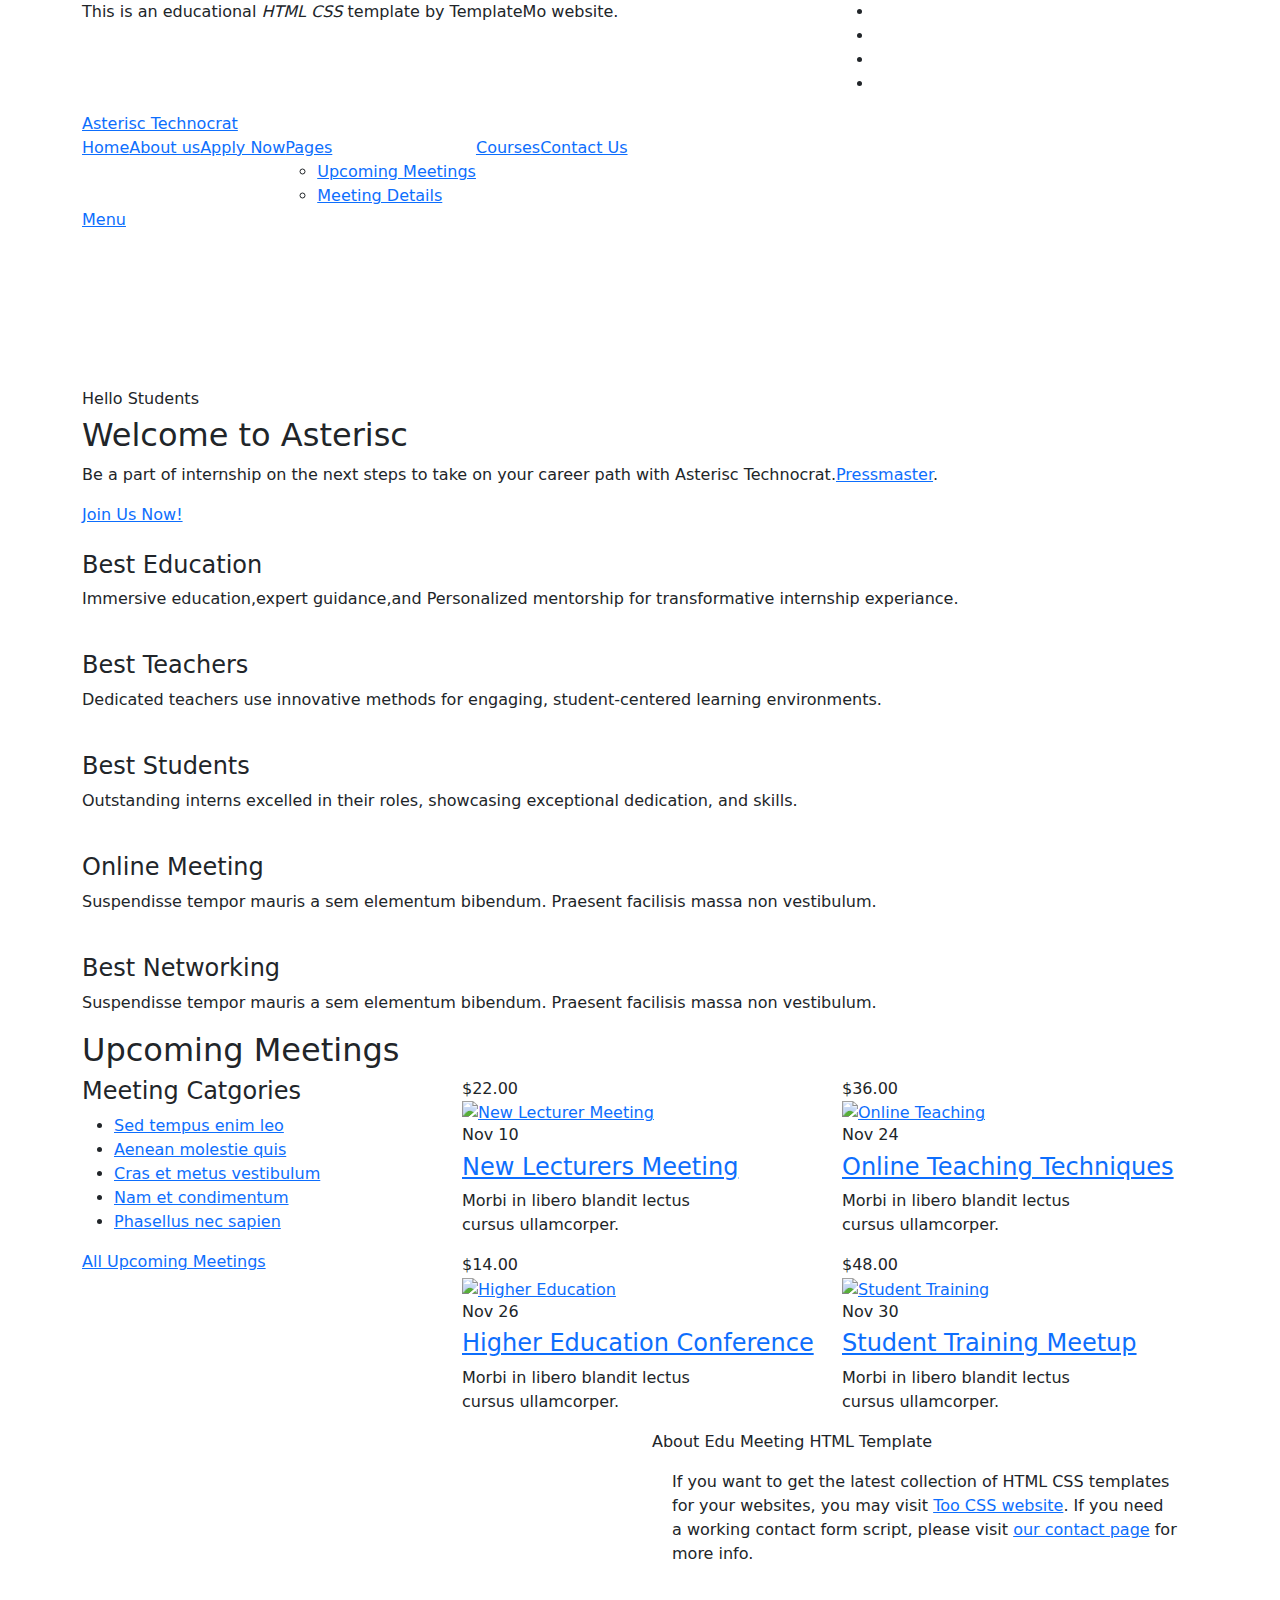
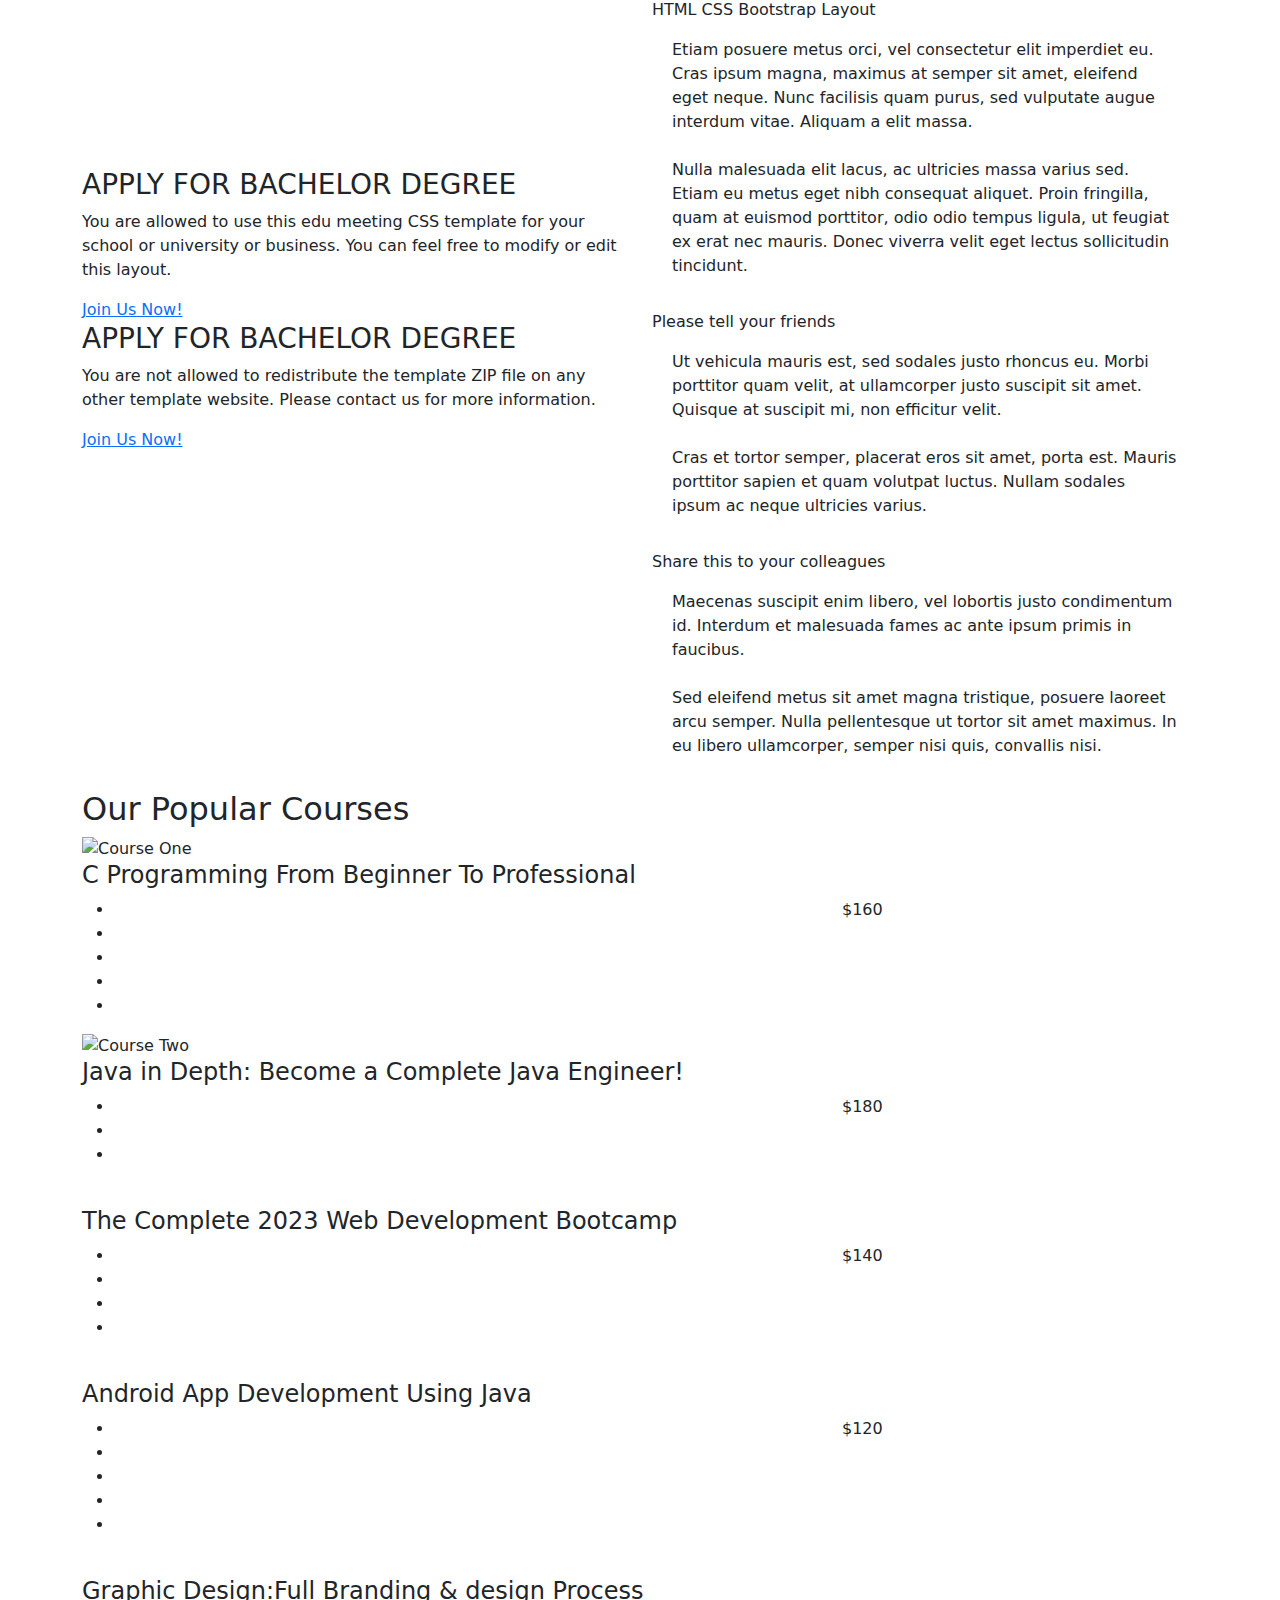
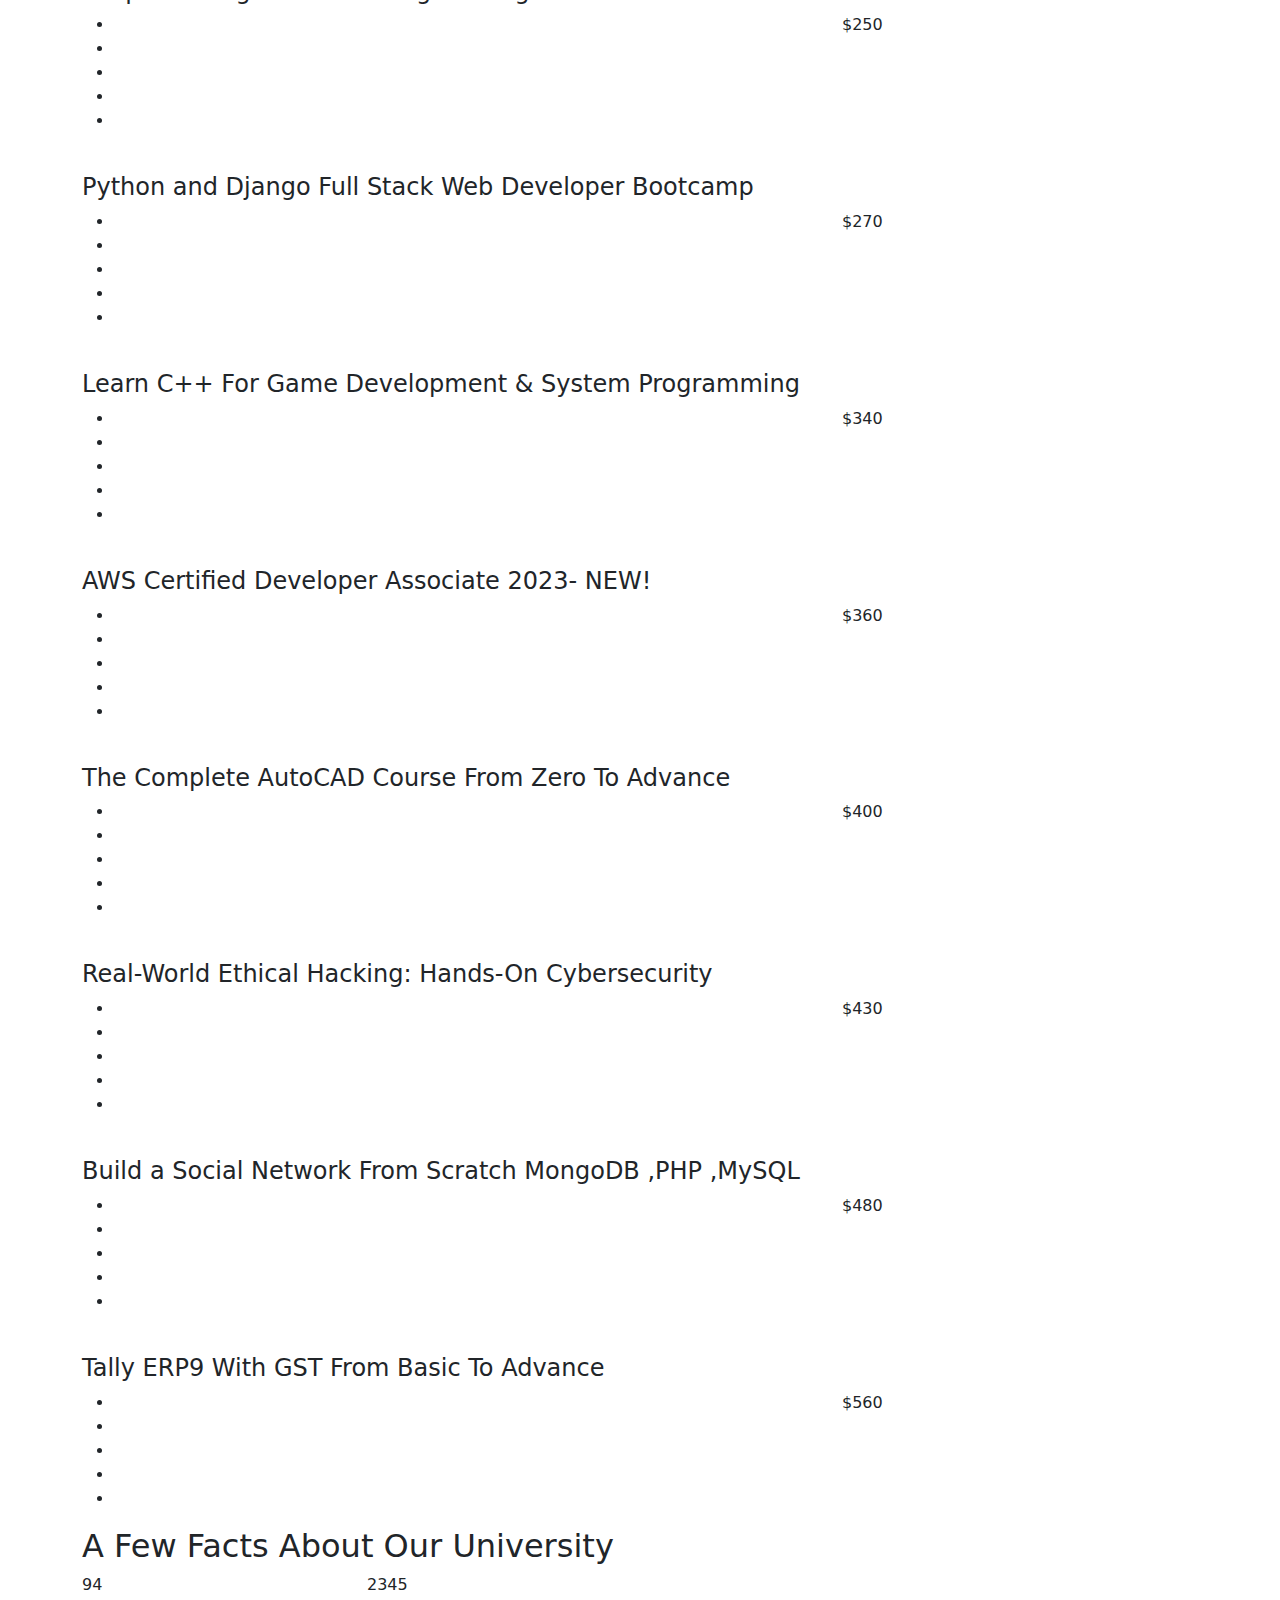
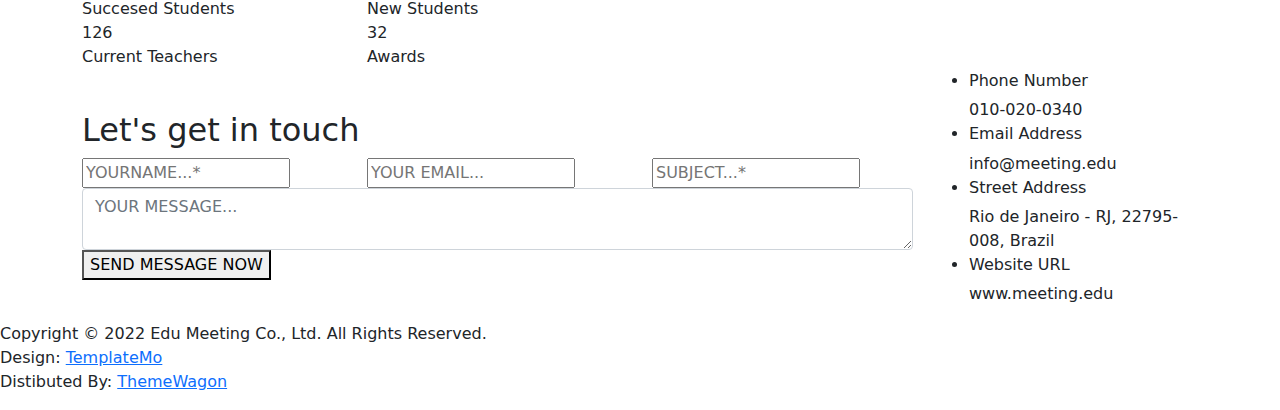
==== index.html @ 0a72bb0d "Add files via upload" ====
<!DOCTYPE html>
<html lang="en">

  <head>

    <meta charset="utf-8">
    <meta name="viewport" content="width=device-width, initial-scale=1, shrink-to-fit=no">
    <meta name="description" content="">
    <meta name="author" content="TemplateMo">
    <link href="https://fonts.googleapis.com/css?family=Poppins:100,200,300,400,500,600,700,800,900" rel="stylesheet">

    <title>Education Meeting HTML5 Template</title>

    <!-- Bootstrap core CSS -->
    <link href="vendor/bootstrap/css/bootstrap.min.css" rel="stylesheet">


    <!-- Additional CSS Files -->
    <link rel="stylesheet" href="assets/css/fontawesome.css">
    <link rel="stylesheet" href="assets/css/templatemo-edu-meeting.css">
    <link rel="stylesheet" href="assets/css/owl.css">
    <link rel="stylesheet" href="assets/css/lightbox.css">
<!--

TemplateMo 569 Edu Meeting

https://templatemo.com/tm-569-edu-meeting

-->
  </head>

<body>

  <!-- Sub Header -->
  <div class="sub-header">
    <div class="container">
      <div class="row">
        <div class="col-lg-8 col-sm-8">
          <div class="left-content">
            <p>This is an educational <em>HTML CSS</em> template by TemplateMo website.</p>
          </div>
        </div>
        <div class="col-lg-4 col-sm-4">
          <div class="right-icons">
            <ul>
              <li><a href="#"><i class="fa fa-facebook"></i></a></li>
              <li><a href="#"><i class="fa fa-twitter"></i></a></li>
              <li><a href="#"><i class="fa fa-behance"></i></a></li>
              <li><a href="#"><i class="fa fa-linkedin"></i></a></li>
            </ul>
          </div>
        </div>
      </div>
    </div>
  </div>

  <!-- ***** Header Area Start ***** -->
  <header class="header-area header-sticky">
      <div class="container">
          <div class="row">
              <div class="col-12">
                  <nav class="main-nav">
                      <!-- ***** Logo Start ***** -->
                      <a href="index.html" class="logo">
                        Asterisc Technocrat
                      </a>
                      <!-- ***** Logo End ***** -->
                      <!-- ***** Menu Start ***** -->
                      <ul class="nav">
                          <li class="scroll-to-section"><a href="#top" class="active">Home</a></li>
                          <li><a href="meetings.html">About us</a></li>
                          <li class="scroll-to-section"><a href="#apply">Apply Now</a></li>
                          <li class="has-sub">
                              <a href="javascript:void(0)">Pages</a>
                              <ul class="sub-menu">
                                  <li><a href="meetings.html">Upcoming Meetings</a></li>
                                  <li><a href="meeting-details.html">Meeting Details</a></li>
                              </ul>
                          </li>
                          <li class="scroll-to-section"><a href="#courses">Courses</a></li> 
                          <li class="scroll-to-section"><a href="#contact">Contact Us</a></li> 
                      </ul>        
                      <a class='menu-trigger'>
                          <span>Menu</span>
                      </a>
                      <!-- ***** Menu End ***** -->
                  </nav>
              </div>
          </div>
      </div>
  </header>
  <!-- ***** Header Area End ***** -->

  <!-- ***** Main Banner Area Start ***** -->
  <section class="section main-banner" id="top" data-section="section1">
      <video autoplay muted loop id="bg-video">
          <source src="assets/images/intro.mp4" type="video/mp4" />
      </video>

      <div class="video-overlay header-text">
          <div class="container">
            <div class="row">
              <div class="col-lg-12">
                <div class="caption">
              <h6>Hello Students</h6>
              <h2>Welcome to Asterisc</h2>
              <p>Be a part of internship on the next steps to take on your career path with Asterisc Technocrat.<a rel="nofollow" href="https://templatemo.com/page/1" target="_blank"></a><a rel="nofollow" href="https://www.pexels.com/@pressmaster" target="_blank">Pressmaster</a>.</p>
              <div class="main-button-red">
                  <div class="scroll-to-section"><a href="#contact">Join Us Now!</a></div>
              </div>
          </div>
              </div>
            </div>
          </div>
      </div>
  </section>
  <!-- ***** Main Banner Area End ***** -->

  <section class="services">
    <div class="container">
      <div class="row">
        <div class="col-lg-12">
          <div class="owl-service-item owl-carousel">
          
            <div class="item">
              <div class="icon">
                <img src="assets/images/service-icon-01.png" alt="">
              </div>
              <div class="down-content">
                <h4>Best Education</h4>
                <p>Immersive education,expert guidance,and Personalized mentorship for transformative internship experiance.</p>
              </div>
            </div>
            
            <div class="item">
              <div class="icon">
                <img src="assets/images/service-icon-02.png" alt="">
              </div>
              <div class="down-content">
                <h4>Best Teachers</h4>
                <p>Dedicated teachers use innovative methods for engaging, student-centered learning environments.</p>
              </div>
            </div>
            
            <div class="item">
              <div class="icon">
                <img src="assets/images/service-icon-03.png" alt="">
              </div>
              <div class="down-content">
                <h4>Best Students</h4>
                <p>Outstanding interns excelled in their roles, showcasing exceptional dedication, and skills.</p>
              </div>
            </div>
            
            <div class="item">
              <div class="icon">
                <img src="assets/images/service-icon-02.png" alt="">
              </div>
              <div class="down-content">
                <h4>Online Meeting</h4>
                <p>Suspendisse tempor mauris a sem elementum bibendum. Praesent facilisis massa non vestibulum.</p>
              </div>
            </div>
            
            <div class="item">
              <div class="icon">
                <img src="assets/images/service-icon-03.png" alt="">
              </div>
              <div class="down-content">
                <h4>Best Networking</h4>
                <p>Suspendisse tempor mauris a sem elementum bibendum. Praesent facilisis massa non vestibulum.</p>
              </div>
            </div>
            
          </div>
        </div>
      </div>
    </div>
  </section>

  <section class="upcoming-meetings" id="meetings">
    <div class="container">
      <div class="row">
        <div class="col-lg-12">
          <div class="section-heading">
            <h2>Upcoming Meetings</h2>
          </div>
        </div>
        <div class="col-lg-4">
          <div class="categories">
            <h4>Meeting Catgories</h4>
            <ul>
              <li><a href="#">Sed tempus enim leo</a></li>
              <li><a href="#">Aenean molestie quis</a></li>
              <li><a href="#">Cras et metus vestibulum</a></li>
              <li><a href="#">Nam et condimentum</a></li>
              <li><a href="#">Phasellus nec sapien</a></li>
            </ul>
            <div class="main-button-red">
              <a href="meetings.html">All Upcoming Meetings</a>
            </div>
          </div>
        </div>
        <div class="col-lg-8">
          <div class="row">
            <div class="col-lg-6">
              <div class="meeting-item">
                <div class="thumb">
                  <div class="price">
                    <span>$22.00</span>
                  </div>
                  <a href="meeting-details.html"><img src="assets/images/meeting-01.jpg" alt="New Lecturer Meeting"></a>
                </div>
                <div class="down-content">
                  <div class="date">
                    <h6>Nov <span>10</span></h6>
                  </div>
                  <a href="meeting-details.html"><h4>New Lecturers Meeting</h4></a>
                  <p>Morbi in libero blandit lectus<br>cursus ullamcorper.</p>
                </div>
              </div>
            </div>
            <div class="col-lg-6">
              <div class="meeting-item">
                <div class="thumb">
                  <div class="price">
                    <span>$36.00</span>
                  </div>
                  <a href="meeting-details.html"><img src="assets/images/meeting-02.jpg" alt="Online Teaching"></a>
                </div>
                <div class="down-content">
                  <div class="date">
                    <h6>Nov <span>24</span></h6>
                  </div>
                  <a href="meeting-details.html"><h4>Online Teaching Techniques</h4></a>
                  <p>Morbi in libero blandit lectus<br>cursus ullamcorper.</p>
                </div>
              </div>
            </div>
            <div class="col-lg-6">
              <div class="meeting-item">
                <div class="thumb">
                  <div class="price">
                    <span>$14.00</span>
                  </div>
                  <a href="meeting-details.html"><img src="assets/images/meeting-03.jpg" alt="Higher Education"></a>
                </div>
                <div class="down-content">
                  <div class="date">
                    <h6>Nov <span>26</span></h6>
                  </div>
                  <a href="meeting-details.html"><h4>Higher Education Conference</h4></a>
                  <p>Morbi in libero blandit lectus<br>cursus ullamcorper.</p>
                </div>
              </div>
            </div>
            <div class="col-lg-6">
              <div class="meeting-item">
                <div class="thumb">
                  <div class="price">
                    <span>$48.00</span>
                  </div>
                  <a href="meeting-details.html"><img src="assets/images/meeting-04.jpg" alt="Student Training"></a>
                </div>
                <div class="down-content">
                  <div class="date">
                    <h6>Nov <span>30</span></h6>
                  </div>
                  <a href="meeting-details.html"><h4>Student Training Meetup</h4></a>
                  <p>Morbi in libero blandit lectus<br>cursus ullamcorper.</p>
                </div>
              </div>
            </div>
          </div>
        </div>
      </div>
    </div>
  </section>

  <section class="apply-now" id="apply">
    <div class="container">
      <div class="row">
        <div class="col-lg-6 align-self-center">
          <div class="row">
            <div class="col-lg-12">
              <div class="item">
                <h3>APPLY FOR BACHELOR DEGREE</h3>
                <p>You are allowed to use this edu meeting CSS template for your school or university or business. You can feel free to modify or edit this layout.</p>
                <div class="main-button-red">
                  <div class="scroll-to-section"><a href="#contact">Join Us Now!</a></div>
              </div>
              </div>
            </div>
            <div class="col-lg-12">
              <div class="item">
                <h3>APPLY FOR BACHELOR DEGREE</h3>
                <p>You are not allowed to redistribute the template ZIP file on any other template website. Please contact us for more information.</p>
                <div class="main-button-yellow">
                  <div class="scroll-to-section"><a href="#contact">Join Us Now!</a></div>
              </div>
              </div>
            </div>
          </div>
        </div>
        <div class="col-lg-6">
          <div class="accordions is-first-expanded">
            <article class="accordion">
                <div class="accordion-head">
                    <span>About Edu Meeting HTML Template</span>
                    <span class="icon">
                        <i class="icon fa fa-chevron-right"></i>
                    </span>
                </div>
                <div class="accordion-body">
                    <div class="content">
                        <p>If you want to get the latest collection of HTML CSS templates for your websites, you may visit <a rel="nofollow" href="https://www.toocss.com/" target="_blank">Too CSS website</a>. If you need a working contact form script, please visit <a href="https://templatemo.com/contact" target="_parent">our contact page</a> for more info.</p>
                    </div>
                </div>
            </article>
            <article class="accordion">
                <div class="accordion-head">
                    <span>HTML CSS Bootstrap Layout</span>
                    <span class="icon">
                        <i class="icon fa fa-chevron-right"></i>
                    </span>
                </div>
                <div class="accordion-body">
                    <div class="content">
                        <p>Etiam posuere metus orci, vel consectetur elit imperdiet eu. Cras ipsum magna, maximus at semper sit amet, eleifend eget neque. Nunc facilisis quam purus, sed vulputate augue interdum vitae. Aliquam a elit massa.<br><br>
                        Nulla malesuada elit lacus, ac ultricies massa varius sed. Etiam eu metus eget nibh consequat aliquet. Proin fringilla, quam at euismod porttitor, odio odio tempus ligula, ut feugiat ex erat nec mauris. Donec viverra velit eget lectus sollicitudin tincidunt.</p>
                    </div>
                </div>
            </article>
            <article class="accordion">
                <div class="accordion-head">
                    <span>Please tell your friends</span>
                    <span class="icon">
                        <i class="icon fa fa-chevron-right"></i>
                    </span>
                </div>
                <div class="accordion-body">
                    <div class="content">
                        <p>Ut vehicula mauris est, sed sodales justo rhoncus eu. Morbi porttitor quam velit, at ullamcorper justo suscipit sit amet. Quisque at suscipit mi, non efficitur velit.<br><br>
                        Cras et tortor semper, placerat eros sit amet, porta est. Mauris porttitor sapien et quam volutpat luctus. Nullam sodales ipsum ac neque ultricies varius.</p>
                    </div>
                </div>
            </article>
            <article class="accordion last-accordion">
                <div class="accordion-head">
                    <span>Share this to your colleagues</span>
                    <span class="icon">
                        <i class="icon fa fa-chevron-right"></i>
                    </span>
                </div>
                <div class="accordion-body">
                    <div class="content">
                        <p>Maecenas suscipit enim libero, vel lobortis justo condimentum id. Interdum et malesuada fames ac ante ipsum primis in faucibus.<br><br>
                        Sed eleifend metus sit amet magna tristique, posuere laoreet arcu semper. Nulla pellentesque ut tortor sit amet maximus. In eu libero ullamcorper, semper nisi quis, convallis nisi.</p>
                    </div>
                </div>
            </article>
        </div>
        </div>
      </div>
    </div>
  </section>

  <section class="our-courses" id="courses">
    <div class="container">
      <div class="row">
        <div class="col-lg-12">
          <div class="section-heading">
            <h2>Our Popular Courses</h2>
          </div>
        </div>
        <div class="col-lg-12">
          <div class="owl-courses-item owl-carousel">
            <div class="item">
              <img src="assets/images/course-01.jpg" alt="Course One">
              <div class="down-content">
                <h4>C Programming From Beginner To Professional</h4>
                <div class="info">
                  <div class="row">
                    <div class="col-8">
                      <ul>
                        <li><i class="fa fa-star"></i></li>
                        <li><i class="fa fa-star"></i></li>
                        <li><i class="fa fa-star"></i></li>
                        <li><i class="fa fa-star"></i></li>
                        <li><i class="fa fa-star"></i></li>
                      </ul>
                    </div>
                    <div class="col-4">
                       <span>$160</span>
                    </div>
                  </div>
                </div>
              </div>
            </div>
            <div class="item">
              <img src="assets/images/course-02.jpg" alt="Course Two">
              <div class="down-content">
                <h4>Java in Depth: Become a Complete Java Engineer!</h4>
                <div class="info">
                  <div class="row">
                    <div class="col-8">
                      <ul>
                        <li><i class="fa fa-star"></i></li>
                        <li><i class="fa fa-star"></i></li>
                        <li><i class="fa fa-star"></i></li>
                      </ul>
                    </div>
                    <div class="col-4">
                       <span>$180</span>
                    </div>
                  </div>
                </div>
              </div>
            </div>
            <div class="item">
              <img src="assets/images/course-03.jpg" alt="">
              <div class="down-content">
                <h4>The Complete 2023 Web Development Bootcamp</h4>
                <div class="info">
                  <div class="row">
                    <div class="col-8">
                      <ul>
                        <li><i class="fa fa-star"></i></li>
                        <li><i class="fa fa-star"></i></li>
                        <li><i class="fa fa-star"></i></li>
                        <li><i class="fa fa-star"></i></li>
                      </ul>
                    </div>
                    <div class="col-4">
                       <span>$140</span>
                    </div>
                  </div>
                </div>
              </div>
            </div>
            <div class="item">
              <img src="assets/images/course-04.jpg" alt="">
              <div class="down-content">
                <h4>Android App Development Using Java</h4>
                <div class="info">
                  <div class="row">
                    
                    <div class="col-8">
                      <ul>
                        <li><i class="fa fa-star"></i></li>
                        <li><i class="fa fa-star"></i></li>
                        <li><i class="fa fa-star"></i></li>
                        <li><i class="fa fa-star"></i></li>
                        <li><i class="fa fa-star"></i></li>
                      </ul>
                    </div>
                    <div class="col-4">
                       <span>$120</span>
                    </div>
                  </div>
                </div>
              </div>
            </div>
            <div class="item">
              <img src="assets/images/course-01.jpg" alt="">
              <div class="down-content">
                <h4>Graphic Design:Full Branding & design Process</h4>
                <div class="info">
                  <div class="row">
                    <div class="col-8">
                      <ul>
                        <li><i class="fa fa-star"></i></li>
                        <li><i class="fa fa-star"></i></li>
                        <li><i class="fa fa-star"></i></li>
                        <li><i class="fa fa-star"></i></li>
                        <li><i class="fa fa-star"></i></li>
                      </ul>
                    </div>
                    <div class="col-4">
                       <span>$250</span>
                    </div>
                  </div>
                </div>
              </div>
            </div>
            <div class="item">
              <img src="assets/images/course-02.jpg" alt="">
              <div class="down-content">
                <h4>Python and Django Full Stack Web Developer Bootcamp</h4>
                <div class="info">
                  <div class="row">
                    <div class="col-8">
                      <ul>
                        <li><i class="fa fa-star"></i></li>
                        <li><i class="fa fa-star"></i></li>
                        <li><i class="fa fa-star"></i></li>
                        <li><i class="fa fa-star"></i></li>
                        <li><i class="fa fa-star"></i></li>
                      </ul>
                    </div>
                    <div class="col-4">
                       <span>$270</span>
                    </div>
                  </div>
                </div>
              </div>
            </div>
            <div class="item">
              <img src="assets/images/course-03.jpg" alt="">
              <div class="down-content">
                <h4>Learn C++ For Game Development & System Programming</h4>
                <div class="info">
                  <div class="row">
                    <div class="col-8">
                      <ul>
                        <li><i class="fa fa-star"></i></li>
                        <li><i class="fa fa-star"></i></li>
                        <li><i class="fa fa-star"></i></li>
                        <li><i class="fa fa-star"></i></li>
                        <li><i class="fa fa-star"></i></li>
                      </ul>
                    </div>
                    <div class="col-4">
                       <span>$340</span>
                    </div>
                  </div>
                </div>
              </div>
            </div>
            <div class="item">
              <img src="assets/images/course-04.jpg" alt="">
              <div class="down-content">
                <h4>AWS Certified Developer Associate 2023- NEW!</h4>
                <div class="info">
                  <div class="row">
                    <div class="col-8">
                      <ul>
                        <li><i class="fa fa-star"></i></li>
                        <li><i class="fa fa-star"></i></li>
                        <li><i class="fa fa-star"></i></li>
                        <li><i class="fa fa-star"></i></li>
                        <li><i class="fa fa-star"></i></li>
                      </ul>
                    </div>
                    <div class="col-4">
                       <span>$360</span>
                    </div>
                  </div>
                </div>
              </div>
            </div>
            <div class="item">
              <img src="assets/images/course-01.jpg" alt="">
              <div class="down-content">
                <h4>The Complete AutoCAD Course From Zero To Advance</h4>
                <div class="info">
                  <div class="row">
                    <div class="col-8">
                      <ul>
                        <li><i class="fa fa-star"></i></li>
                        <li><i class="fa fa-star"></i></li>
                        <li><i class="fa fa-star"></i></li>
                        <li><i class="fa fa-star"></i></li>
                        <li><i class="fa fa-star"></i></li>
                      </ul>
                    </div>
                    <div class="col-4">
                       <span>$400</span>
                    </div>
                  </div>
                </div>
              </div>
            </div>
            <div class="item">
              <img src="assets/images/course-02.jpg" alt="">
              <div class="down-content">
                <h4>Real-World Ethical Hacking: Hands-On Cybersecurity</h4>
                <div class="info">
                  <div class="row">
                    <div class="col-8">
                      <ul>
                        <li><i class="fa fa-star"></i></li>
                        <li><i class="fa fa-star"></i></li>
                        <li><i class="fa fa-star"></i></li>
                        <li><i class="fa fa-star"></i></li>
                        <li><i class="fa fa-star"></i></li>
                      </ul>
                    </div>
                    <div class="col-4">
                       <span>$430</span>
                    </div>
                  </div>
                </div>
              </div>
            </div>
            <div class="item">
              <img src="assets/images/course-03.jpg" alt="">
              <div class="down-content">
                <h4>Build a Social Network From Scratch MongoDB ,PHP ,MySQL</h4>
                <div class="info">
                  <div class="row">
                    <div class="col-8">
                      <ul>
                        <li><i class="fa fa-star"></i></li>
                        <li><i class="fa fa-star"></i></li>
                        <li><i class="fa fa-star"></i></li>
                        <li><i class="fa fa-star"></i></li>
                        <li><i class="fa fa-star"></i></li>
                      </ul>
                    </div>
                    <div class="col-4">
                       <span>$480</span>
                    </div>
                  </div>
                </div>
              </div>
            </div>
            <div class="item">
              <img src="assets/images/course-04.jpg" alt="">
              <div class="down-content">
                <h4>Tally ERP9 With GST From Basic To Advance</h4>
                <div class="info">
                  <div class="row">
                    <div class="col-8">
                      <ul>
                        <li><i class="fa fa-star"></i></li>
                        <li><i class="fa fa-star"></i></li>
                        <li><i class="fa fa-star"></i></li>
                        <li><i class="fa fa-star"></i></li>
                        <li><i class="fa fa-star"></i></li>
                      </ul>
                    </div>
                    <div class="col-4">
                       <span>$560</span>
                    </div>
                  </div>
                </div>
              </div>
            </div>
          </div>
        </div>
      </div>
    </div>
  </section>

  <section class="our-facts">
    <div class="container">
      <div class="row">
        <div class="col-lg-6">
          <div class="row">
            <div class="col-lg-12">
              <h2>A Few Facts About Our University</h2>
            </div>
            <div class="col-lg-6">
              <div class="row">
                <div class="col-12">
                  <div class="count-area-content percentage">
                    <div class="count-digit">94</div>
                    <div class="count-title">Succesed Students</div>
                  </div>
                </div>
                <div class="col-12">
                  <div class="count-area-content">
                    <div class="count-digit">126</div>
                    <div class="count-title">Current Teachers</div>
                  </div>
                </div>
              </div>
            </div>
            <div class="col-lg-6">
              <div class="row">
                <div class="col-12">
                  <div class="count-area-content new-students">
                    <div class="count-digit">2345</div>
                    <div class="count-title">New Students</div>
                  </div>
                </div> 
                <div class="col-12">
                  <div class="count-area-content">
                    <div class="count-digit">32</div>
                    <div class="count-title">Awards</div>
                  </div>
                </div>
              </div>
            </div>
          </div>
        </div> 
        <div class="col-lg-6 align-self-center">
          <div class="video">
            <a href="https://www.youtube.com/watch?v=HndV87XpkWg" target="_blank"><img src="assets/images/play-icon.png" alt=""></a>
          </div>
        </div>
      </div>
    </div>
  </section>

  <section class="contact-us" id="contact">
    <div class="container">
      <div class="row">
        <div class="col-lg-9 align-self-center">
          <div class="row">
            <div class="col-lg-12">
              <form id="contact" action="" method="post">
                <div class="row">
                  <div class="col-lg-12">
                    <h2>Let's get in touch</h2>
                  </div>
                  <div class="col-lg-4">
                    <fieldset>
                      <input name="name" type="text" id="name" placeholder="YOURNAME...*" required="">
                    </fieldset>
                  </div>
                  <div class="col-lg-4">
                    <fieldset>
                    <input name="email" type="text" id="email" pattern="[^ @]*@[^ @]*" placeholder="YOUR EMAIL..." required="">
                  </fieldset>
                  </div>
                  <div class="col-lg-4">
                    <fieldset>
                      <input name="subject" type="text" id="subject" placeholder="SUBJECT...*" required="">
                    </fieldset>
                  </div>
                  <div class="col-lg-12">
                    <fieldset>
                      <textarea name="message" type="text" class="form-control" id="message" placeholder="YOUR MESSAGE..." required=""></textarea>
                    </fieldset>
                  </div>
                  <div class="col-lg-12">
                    <fieldset>
                      <button type="submit" id="form-submit" class="button">SEND MESSAGE NOW</button>
                    </fieldset>
                  </div>
                </div>
              </form>
            </div>
          </div>
        </div>
        <div class="col-lg-3">
          <div class="right-info">
            <ul>
              <li>
                <h6>Phone Number</h6>
                <span>010-020-0340</span>
              </li>
              <li>
                <h6>Email Address</h6>
                <span>info@meeting.edu</span>
              </li>
              <li>
                <h6>Street Address</h6>
                <span>Rio de Janeiro - RJ, 22795-008, Brazil</span>
              </li>
              <li>
                <h6>Website URL</h6>
                <span>www.meeting.edu</span>
              </li>
            </ul>
          </div>
        </div>
      </div>
    </div>
    <div class="footer">
      <p>Copyright © 2022 Edu Meeting Co., Ltd. All Rights Reserved. 
          <br>
          Design: <a href="https://templatemo.com" target="_parent" title="free css templates">TemplateMo</a>
          <br>
          Distibuted By: <a href="https://themewagon.com" target="_blank" title="Build Better UI, Faster">ThemeWagon</a>
        </p>
    </div>
  </section>

  <!-- Scripts -->
  <!-- Bootstrap core JavaScript -->
    <script src="vendor/jquery/jquery.min.js"></script>
    <script src="vendor/bootstrap/js/bootstrap.bundle.min.js"></script>

    <script src="assets/js/isotope.min.js"></script>
    <script src="assets/js/owl-carousel.js"></script>
    <script src="assets/js/lightbox.js"></script>
    <script src="assets/js/tabs.js"></script>
    <script src="assets/js/video.js"></script>
    <script src="assets/js/slick-slider.js"></script>
    <script src="assets/js/custom.js"></script>
    <script>
        //according to loftblog tut
        $('.nav li:first').addClass('active');

        var showSection = function showSection(section, isAnimate) {
          var
          direction = section.replace(/#/, ''),
          reqSection = $('.section').filter('[data-section="' + direction + '"]'),
          reqSectionPos = reqSection.offset().top - 0;

          if (isAnimate) {
            $('body, html').animate({
              scrollTop: reqSectionPos },
            800);
          } else {
            $('body, html').scrollTop(reqSectionPos);
          }

        };

        var checkSection = function checkSection() {
          $('.section').each(function () {
            var
            $this = $(this),
            topEdge = $this.offset().top - 80,
            bottomEdge = topEdge + $this.height(),
            wScroll = $(window).scrollTop();
            if (topEdge < wScroll && bottomEdge > wScroll) {
              var
              currentId = $this.data('section'),
              reqLink = $('a').filter('[href*=\\#' + currentId + ']');
              reqLink.closest('li').addClass('active').
              siblings().removeClass('active');
            }
          });
        };

        $('.main-menu, .responsive-menu, .scroll-to-section').on('click', 'a', function (e) {
          e.preventDefault();
          showSection($(this).attr('href'), true);
        });

        $(window).scroll(function () {
          checkSection();
        });
    </script>
</body>

</body>
</html>
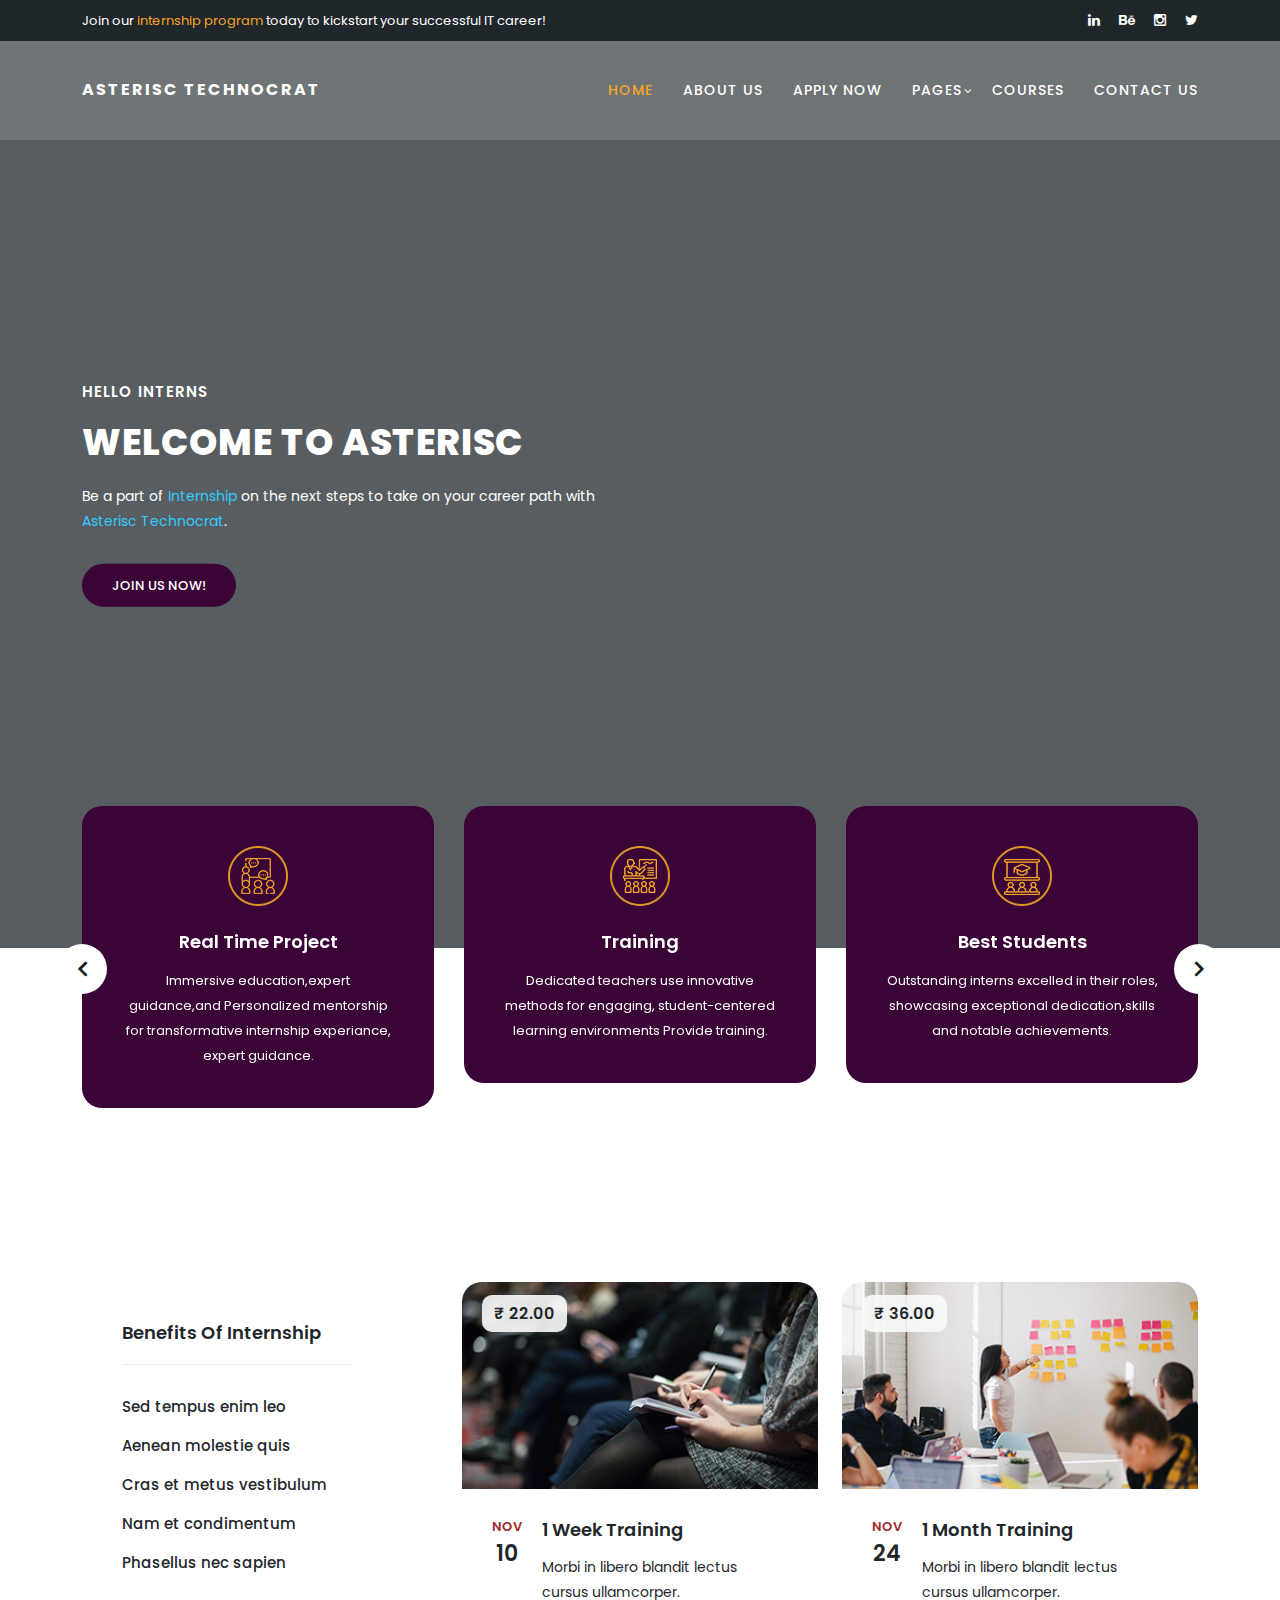
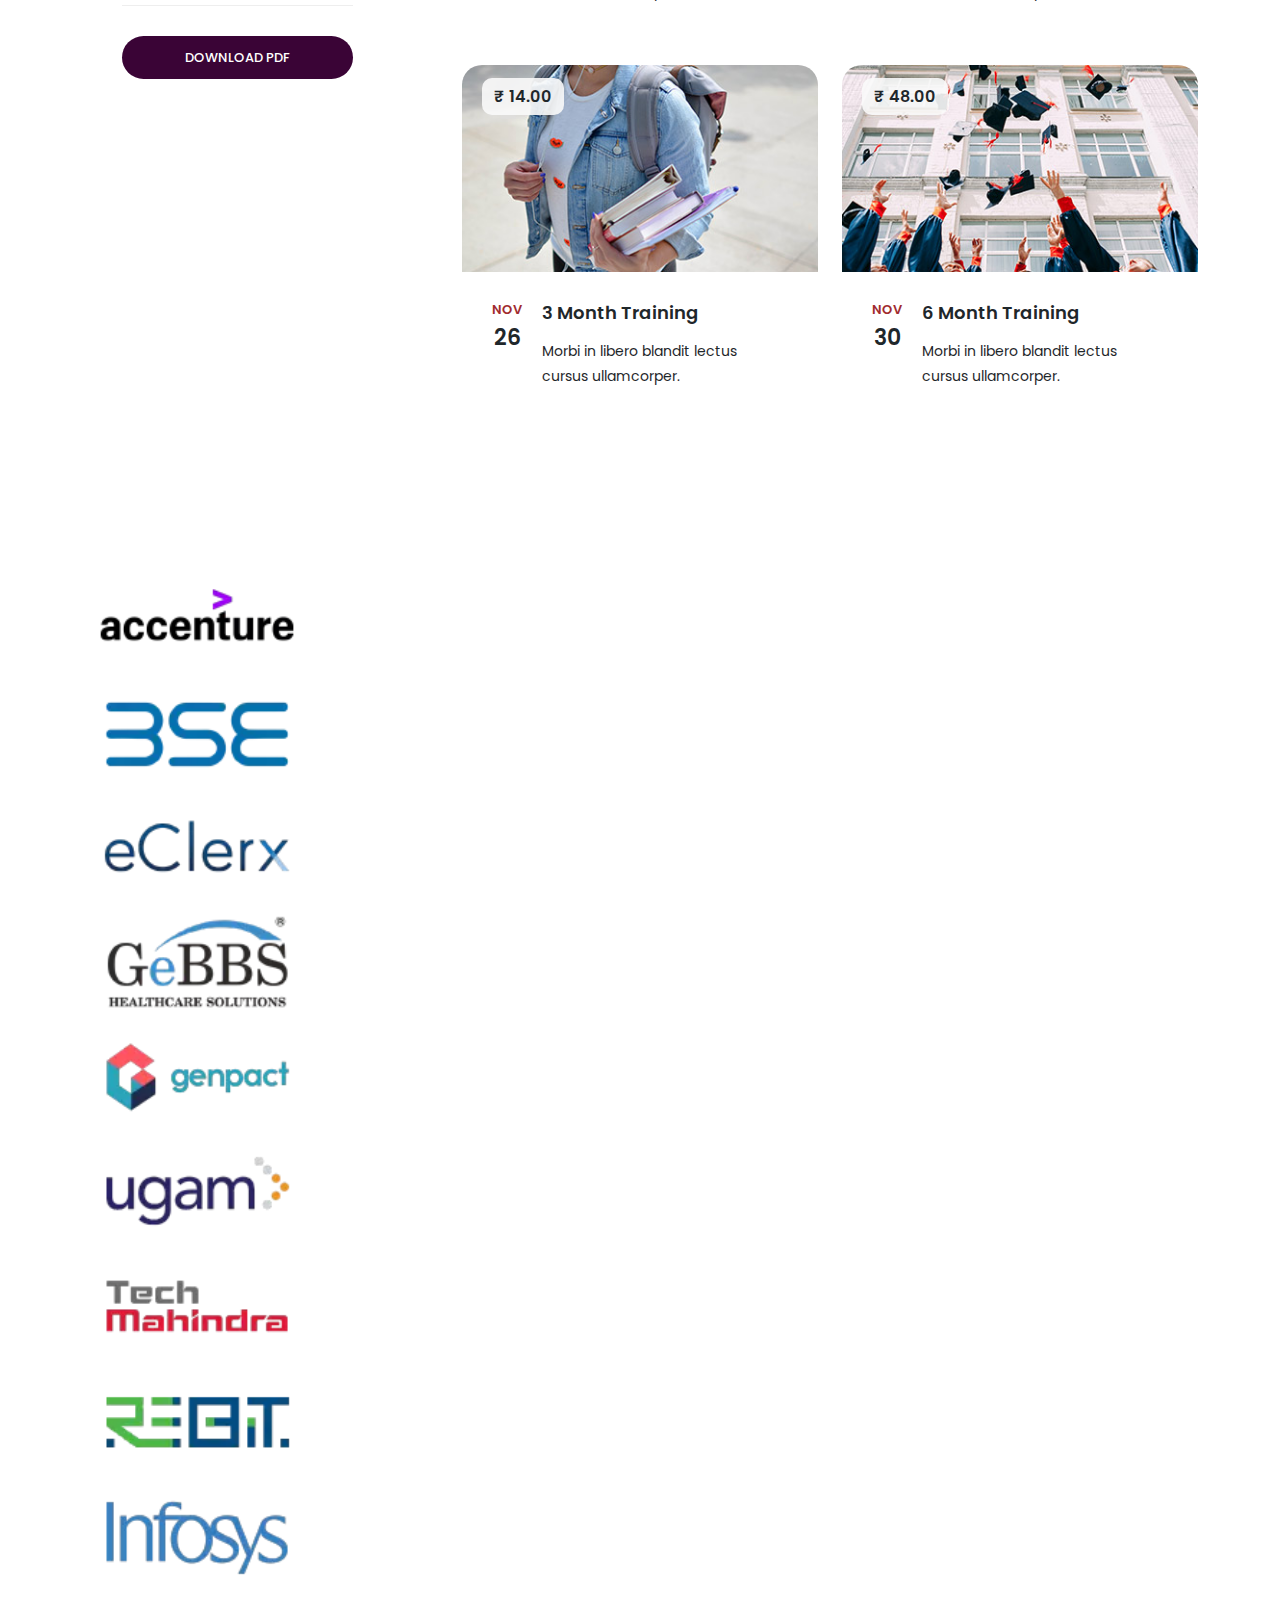
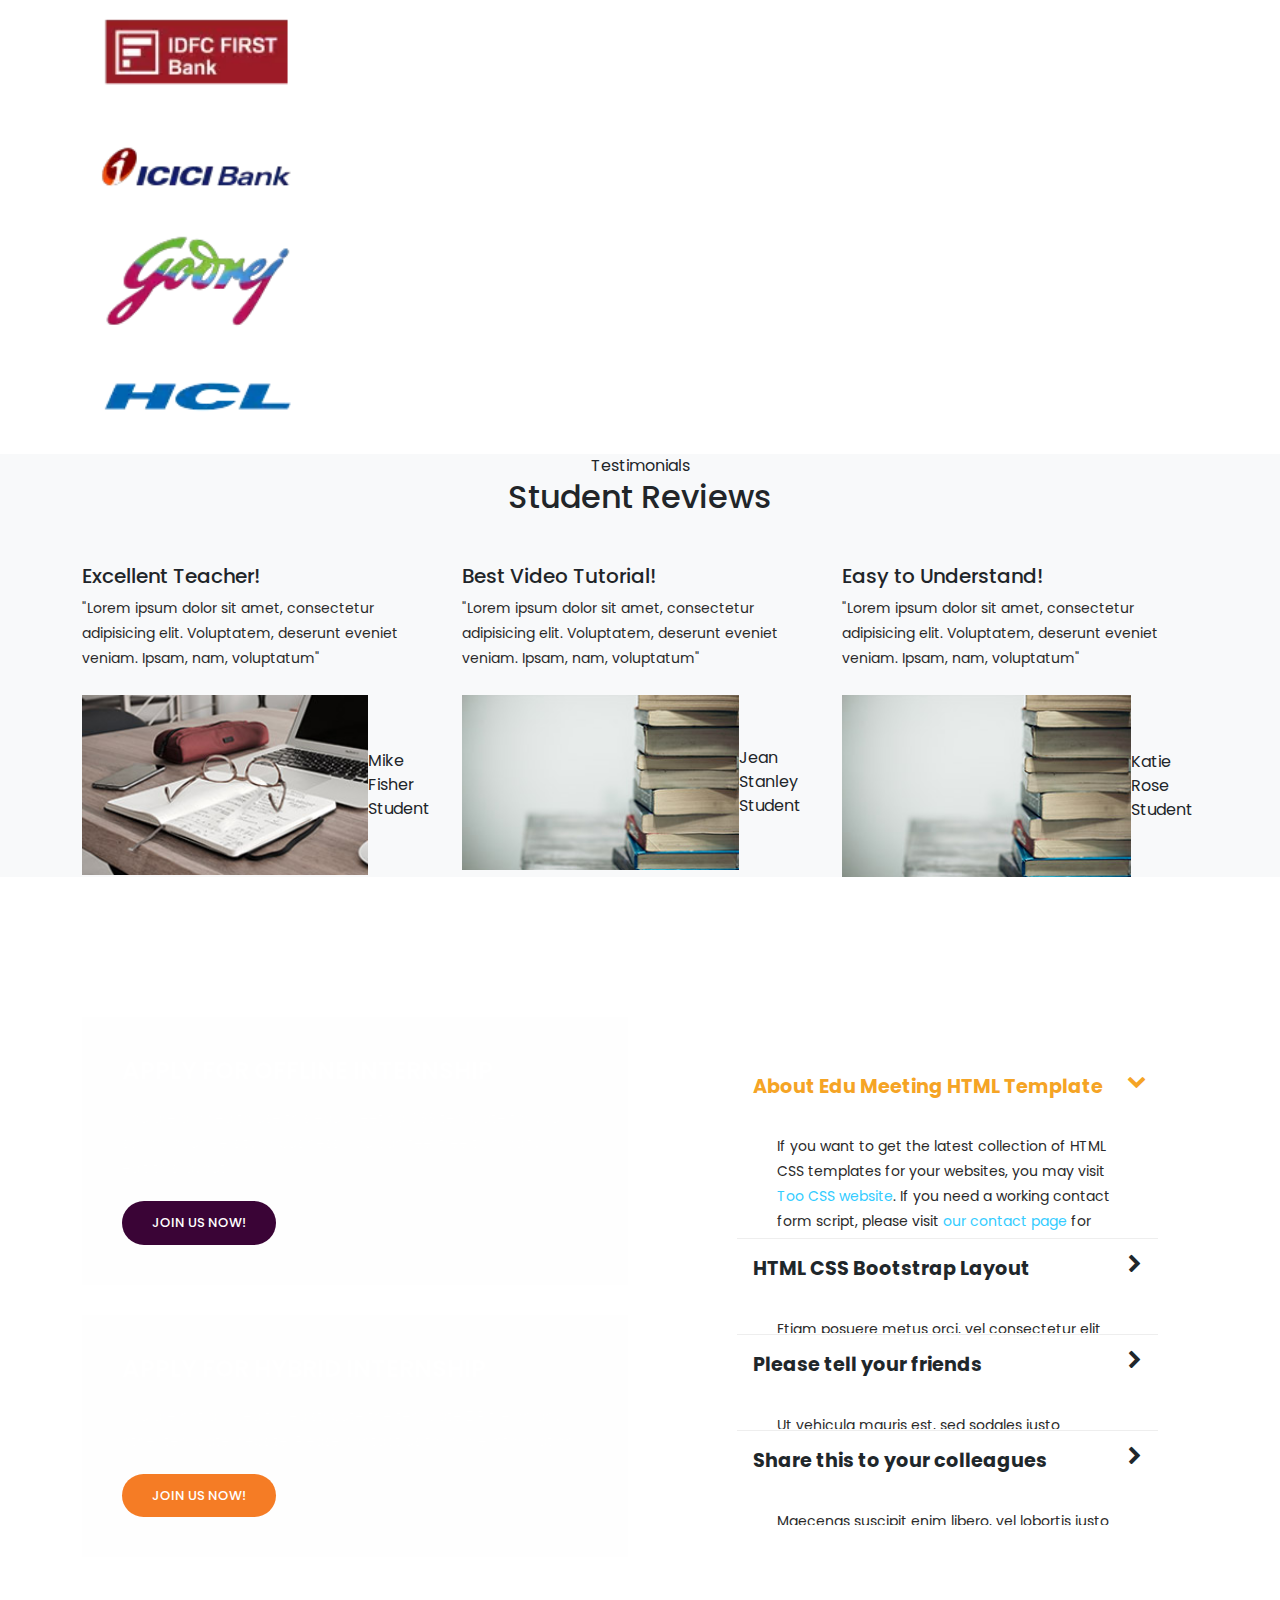
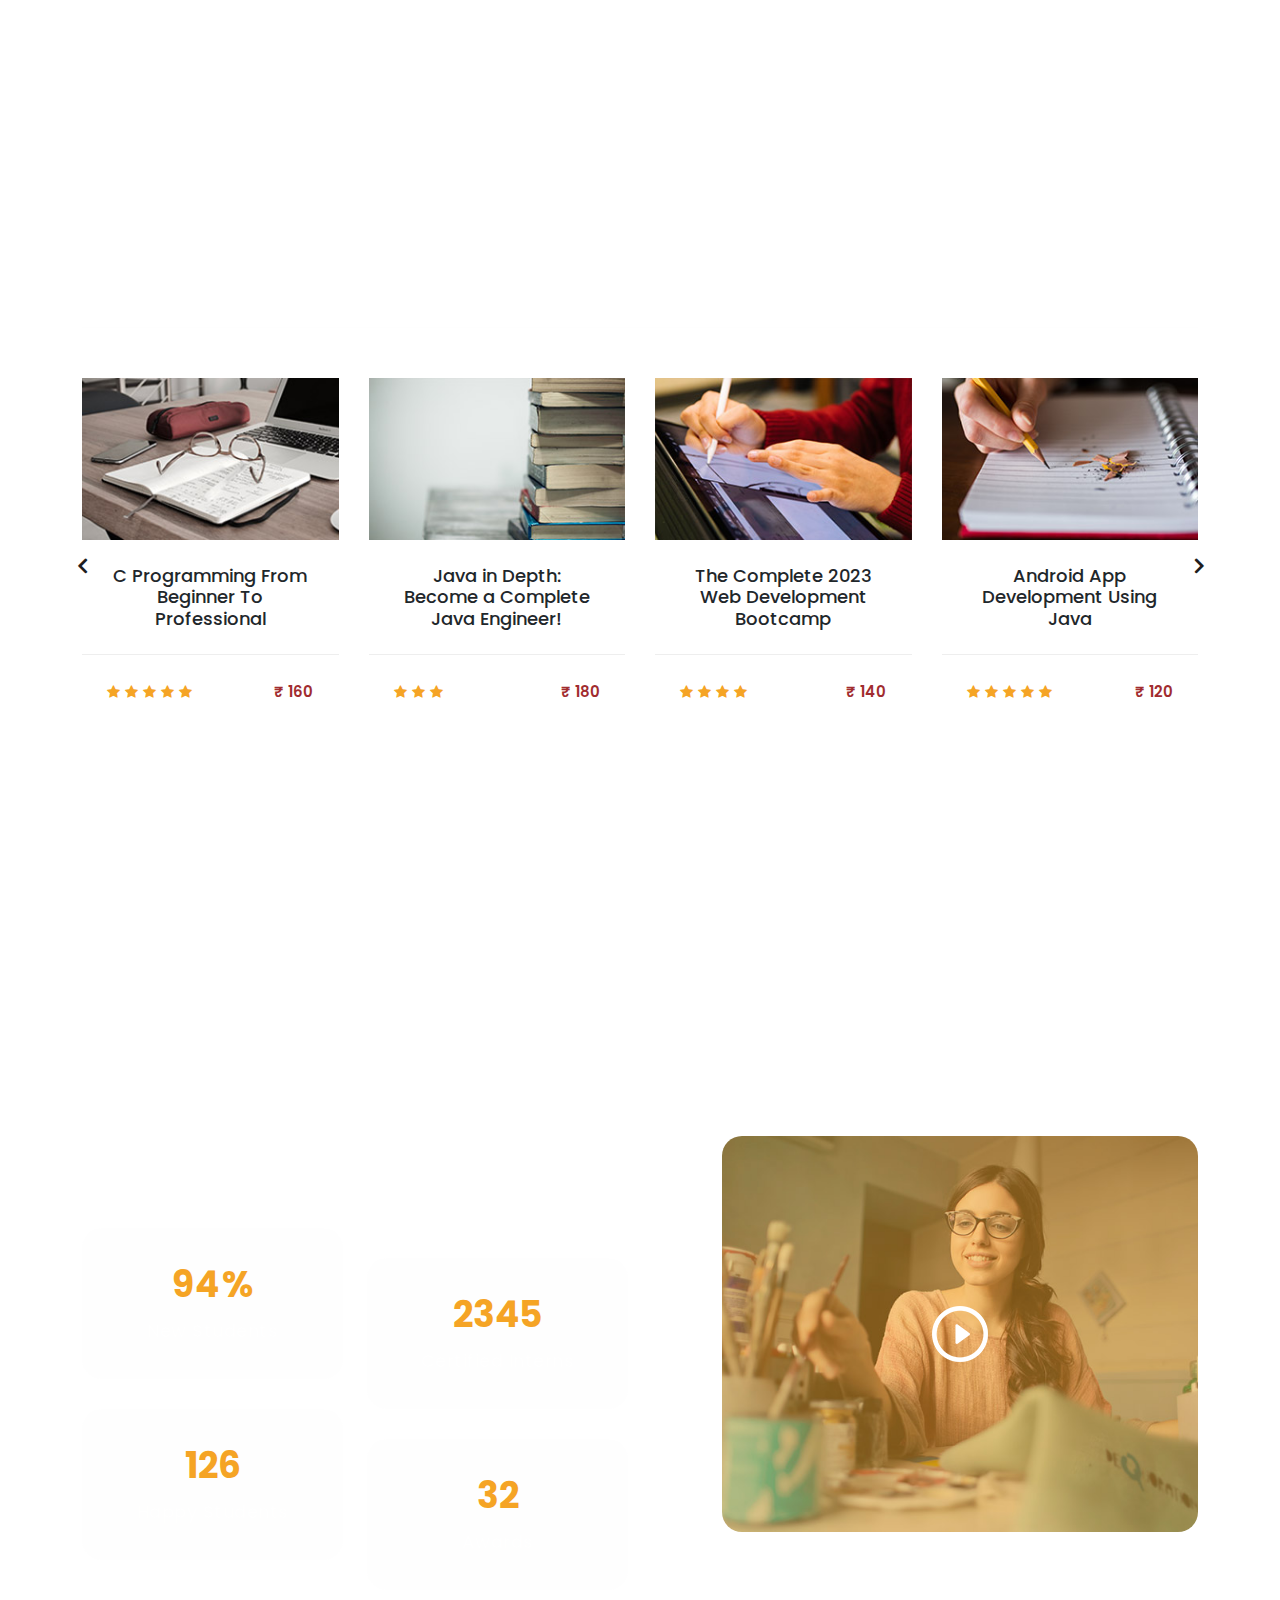
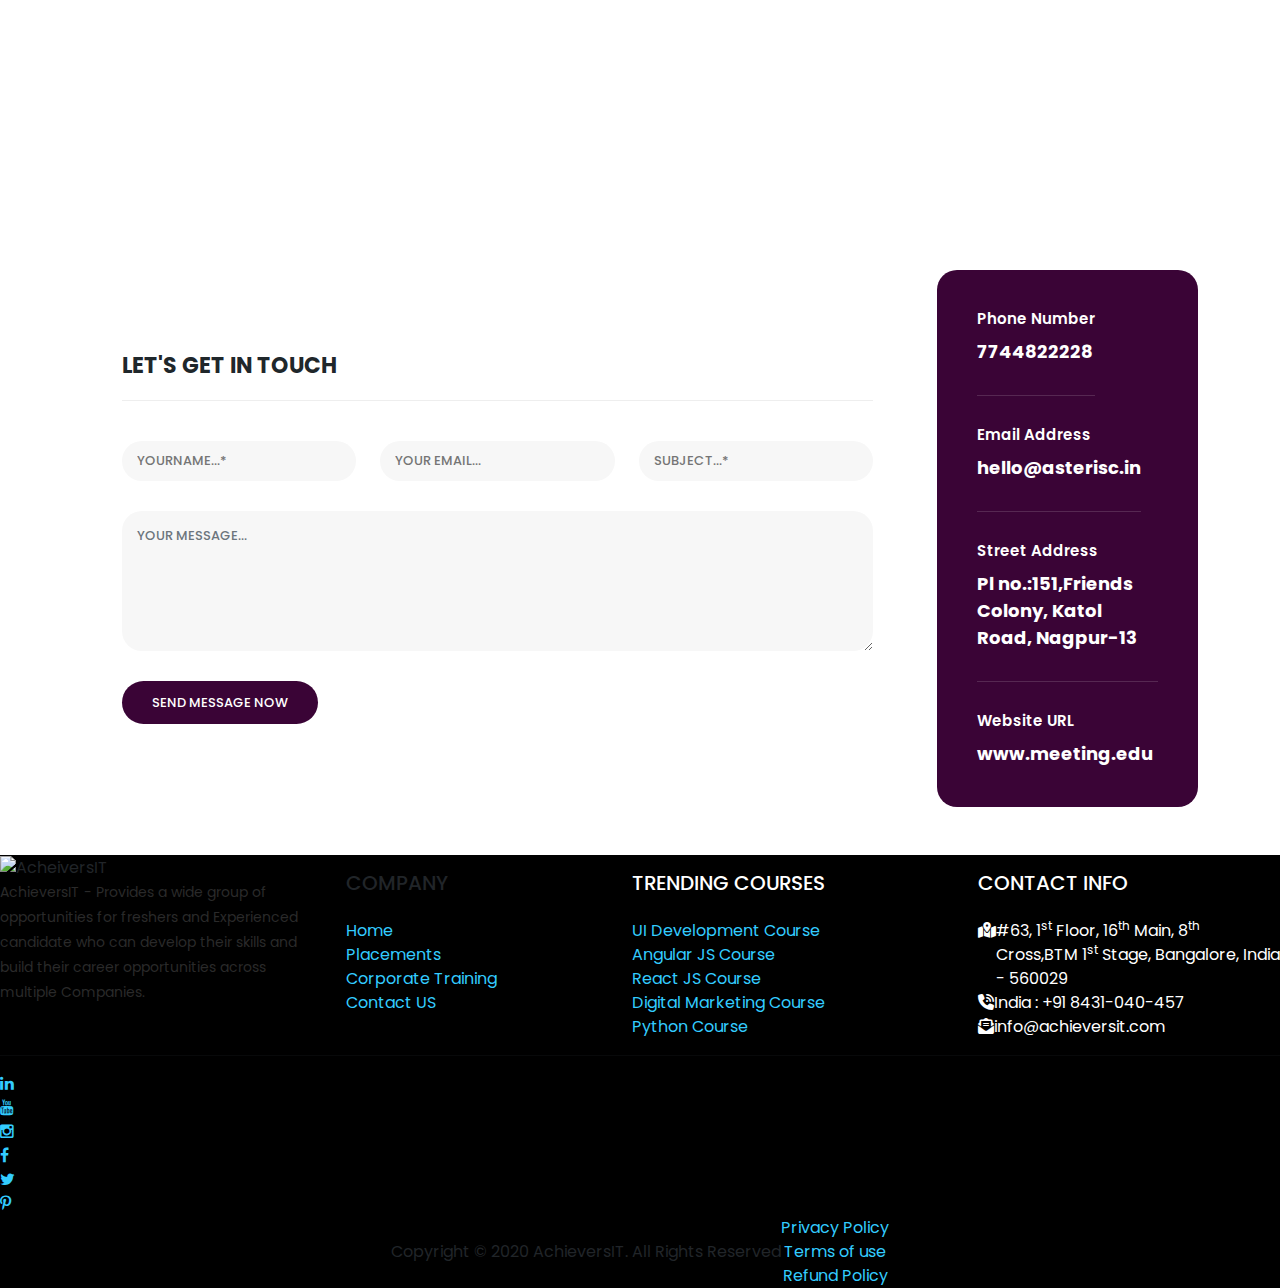
==== commit ae3c3b73: "Update index.html" ====
--- a/index.html
+++ b/index.html
@@ -16,10 +16,38 @@
 
 
     <!-- Additional CSS Files -->
+    <link rel="stylesheet" href="https://cdnjs.cloudflare.com/ajax/libs/font-awesome/6.4.2/css/all.min.css">
     <link rel="stylesheet" href="assets/css/fontawesome.css">
     <link rel="stylesheet" href="assets/css/templatemo-edu-meeting.css">
     <link rel="stylesheet" href="assets/css/owl.css">
     <link rel="stylesheet" href="assets/css/lightbox.css">
+
+<!-- Company logo link start -->
+<link rel="stylesheet" href="assets/css/slick.min.css">
+<link rel="stylesheet" href="assets/css/slick-theme.min.css">
+<!-- Company logo link start -->
+
+
+    <!-- Google Review Starts  -->
+    <!-- <link
+    rel="stylesheet"
+    href="https://cdn.jsdelivr.net/npm/swiper@10/swiper-bundle.min.css"
+  /> -->
+
+  <!-- Google Review End Here -->
+
+    <!-- <link rel="stylesheet" href="assets/css/global.css"> -->
+    <!-- <link rel="stylesheet" href="assets/css/post-6.css">
+    <link rel="stylesheet" href="assets/css/post-2159.css">
+    <link rel="stylesheet" href="assets/css/post-2192.css">
+    <link rel="stylesheet" href="assets/css/post-5371.css"> -->
+    <!-- <link rel="stylesheet" href="assets/css/trustindex-google-widget.css">
+    <link rel="stylesheet" href="assets/css/dynamic.css"> -->
+    <link rel="stylesheet" href="assets/css/flex-slider.css">
+    <!-- <link rel="stylesheet" href="assets/css/gostudy-core.css">
+    <link rel="stylesheet" href="assets/css/learnpress.css"> -->
+    <!-- <link rel="stylesheet" href="assets/css/main.css"> -->
+    
 <!--
 
 TemplateMo 569 Edu Meeting
@@ -37,16 +65,16 @@
       <div class="row">
         <div class="col-lg-8 col-sm-8">
           <div class="left-content">
-            <p>This is an educational <em>HTML CSS</em> template by TemplateMo website.</p>
+            <p>Join our<em> internship program </em>today to kickstart your successful IT career!</p>
           </div>
         </div>
         <div class="col-lg-4 col-sm-4">
           <div class="right-icons">
             <ul>
-              <li><a href="#"><i class="fa fa-facebook"></i></a></li>
+              <li><a href="#"><i class="fa fa-linkedin"></i></a></li>
+              <li><a href="#"><i class="fa fa-behance"></i></a></li>
+              <li><a href="#"><i class="fa fa-instagram"></i></a></li>
               <li><a href="#"><i class="fa fa-twitter"></i></a></li>
-              <li><a href="#"><i class="fa fa-behance"></i></a></li>
-              <li><a href="#"><i class="fa fa-linkedin"></i></a></li>
             </ul>
           </div>
         </div>
@@ -102,11 +130,10 @@
             <div class="row">
               <div class="col-lg-12">
                 <div class="caption">
-              <h6>Hello Students</h6>
+              <h6>Hello Interns</h6>
               <h2>Welcome to Asterisc</h2>
-              <p>Be a part of internship on the next steps to take on your career path with Asterisc Technocrat.<a rel="nofollow" href="https://templatemo.com/page/1" target="_blank"></a><a rel="nofollow" href="https://www.pexels.com/@pressmaster" target="_blank">Pressmaster</a>.</p>
-              <div class="main-button-red">
-                  <div class="scroll-to-section"><a href="#contact">Join Us Now!</a></div>
+              <p> Be a part of   <a rel="nofollow" href="https://templatemo.com/page/1" target="_blank"> Internship</a> on the next steps to take on your career path with <a rel="nofollow" href="https://www.pexels.com/@pressmaster" target="_blank">Asterisc Technocrat</a>.</p>          <div class="main-button-red">
+              <div class="scroll-to-section"><a href="#contact">Join Us Now!</a></div>
               </div>
           </div>
               </div>
@@ -127,8 +154,8 @@
                 <img src="assets/images/service-icon-01.png" alt="">
               </div>
               <div class="down-content">
-                <h4>Best Education</h4>
-                <p>Immersive education,expert guidance,and Personalized mentorship for transformative internship experiance.</p>
+                <h4>Real Time Project</h4>
+                <p>Immersive education,expert guidance,and Personalized mentorship for transformative internship experiance, expert guidance.</p>
               </div>
             </div>
             
@@ -137,8 +164,8 @@
                 <img src="assets/images/service-icon-02.png" alt="">
               </div>
               <div class="down-content">
-                <h4>Best Teachers</h4>
-                <p>Dedicated teachers use innovative methods for engaging, student-centered learning environments.</p>
+                <h4>Training</h4>
+                <p>Dedicated teachers use innovative methods for engaging, student-centered learning environments Provide training.</p>
               </div>
             </div>
             
@@ -148,7 +175,7 @@
               </div>
               <div class="down-content">
                 <h4>Best Students</h4>
-                <p>Outstanding interns excelled in their roles, showcasing exceptional dedication, and skills.</p>
+                <p>Outstanding interns excelled in their roles, showcasing exceptional dedication,skills and notable achievements.</p>
               </div>
             </div>
             
@@ -158,7 +185,7 @@
               </div>
               <div class="down-content">
                 <h4>Online Meeting</h4>
-                <p>Suspendisse tempor mauris a sem elementum bibendum. Praesent facilisis massa non vestibulum.</p>
+                <p>Suspendisse tempor mauris a sem elementum bibendum. Praesent facilisis massa non vestibulum uspendisse tempor.</p>
               </div>
             </div>
             
@@ -168,7 +195,7 @@
               </div>
               <div class="down-content">
                 <h4>Best Networking</h4>
-                <p>Suspendisse tempor mauris a sem elementum bibendum. Praesent facilisis massa non vestibulum.</p>
+                <p>Effective collaboration, clear communication, proactive problem-solving, strong professional relationships.</p>
               </div>
             </div>
             
@@ -183,12 +210,15 @@
       <div class="row">
         <div class="col-lg-12">
           <div class="section-heading">
-            <h2>Upcoming Meetings</h2>
+            <h2>Upcoming Opportunities</h2>
           </div>
         </div>
         <div class="col-lg-4">
           <div class="categories">
-            <h4>Meeting Catgories</h4>
+             <h4>Benefits Of Internship</h4>
+             <!-- <p>An Internship Is A Professional Learning Experiance That Offers Meaningful and Practical Work
+                 Related To A Student's Field Of Study Or Career Interest. We Provide Hands-On Experiance On 
+                 Our Real Time Projects To Expose The Students On The Real Word Challenges And Industry Standards Of Implementing A Project.</p> -->
             <ul>
               <li><a href="#">Sed tempus enim leo</a></li>
               <li><a href="#">Aenean molestie quis</a></li>
@@ -197,8 +227,8 @@
               <li><a href="#">Phasellus nec sapien</a></li>
             </ul>
             <div class="main-button-red">
-              <a href="meetings.html">All Upcoming Meetings</a>
-            </div>
+              <a href="meetings.html">Download PDF</a>
+            </div> 
           </div>
         </div>
         <div class="col-lg-8">
@@ -207,7 +237,7 @@
               <div class="meeting-item">
                 <div class="thumb">
                   <div class="price">
-                    <span>$22.00</span>
+                    <span>&#8377; 22.00</span>
                   </div>
                   <a href="meeting-details.html"><img src="assets/images/meeting-01.jpg" alt="New Lecturer Meeting"></a>
                 </div>
@@ -215,7 +245,7 @@
                   <div class="date">
                     <h6>Nov <span>10</span></h6>
                   </div>
-                  <a href="meeting-details.html"><h4>New Lecturers Meeting</h4></a>
+                  <a href="meeting-details.html"><h4>1 Week Training</h4></a>
                   <p>Morbi in libero blandit lectus<br>cursus ullamcorper.</p>
                 </div>
               </div>
@@ -224,7 +254,7 @@
               <div class="meeting-item">
                 <div class="thumb">
                   <div class="price">
-                    <span>$36.00</span>
+                    <span>&#8377; 36.00</span>
                   </div>
                   <a href="meeting-details.html"><img src="assets/images/meeting-02.jpg" alt="Online Teaching"></a>
                 </div>
@@ -232,7 +262,7 @@
                   <div class="date">
                     <h6>Nov <span>24</span></h6>
                   </div>
-                  <a href="meeting-details.html"><h4>Online Teaching Techniques</h4></a>
+                  <a href="meeting-details.html"><h4>1 Month Training</h4></a>
                   <p>Morbi in libero blandit lectus<br>cursus ullamcorper.</p>
                 </div>
               </div>
@@ -241,7 +271,7 @@
               <div class="meeting-item">
                 <div class="thumb">
                   <div class="price">
-                    <span>$14.00</span>
+                    <span>&#8377; 14.00</span>
                   </div>
                   <a href="meeting-details.html"><img src="assets/images/meeting-03.jpg" alt="Higher Education"></a>
                 </div>
@@ -249,7 +279,7 @@
                   <div class="date">
                     <h6>Nov <span>26</span></h6>
                   </div>
-                  <a href="meeting-details.html"><h4>Higher Education Conference</h4></a>
+                  <a href="meeting-details.html"><h4>3 Month Training</h4></a>
                   <p>Morbi in libero blandit lectus<br>cursus ullamcorper.</p>
                 </div>
               </div>
@@ -258,7 +288,7 @@
               <div class="meeting-item">
                 <div class="thumb">
                   <div class="price">
-                    <span>$48.00</span>
+                    <span>&#8377; 48.00</span>
                   </div>
                   <a href="meeting-details.html"><img src="assets/images/meeting-04.jpg" alt="Student Training"></a>
                 </div>
@@ -266,7 +296,7 @@
                   <div class="date">
                     <h6>Nov <span>30</span></h6>
                   </div>
-                  <a href="meeting-details.html"><h4>Student Training Meetup</h4></a>
+                  <a href="meeting-details.html"><h4>6 Month Training</h4></a>
                   <p>Morbi in libero blandit lectus<br>cursus ullamcorper.</p>
                 </div>
               </div>
@@ -276,6 +306,306 @@
       </div>
     </div>
   </section>
+
+
+<!--  Google Reviews Section Starts -->
+<!-- <setion class="testimonials">
+  <div class="container">
+    <div class="section-header">
+      <h2 class="title">what our Student's say</h2>
+    </div>
+    <div class="testimonials-content">
+      <div class="swiper testimonials-slider js-testiominals-slider">
+        <div class="swiper-wrapper">
+          <div class="swiper-slide testiominals-item">
+            <div class="info">
+              <img src="assets/images/course-02.jpg" alt="img">
+              <div class="text-box">
+                <h3 class="name">john doe</h3>
+                <span class="job">Web developer</span>
+              </div>
+            </div>
+            <p>ggfg gf hjkhuy xdsd gyh jhjhtf cfde hyutr drer hgytt huyuf fese dftt mjyrfx xdwe hgyt crert </p>
+            <div class="rating">
+            <i class="fa fa-star"></i>
+            <i class="fa fa-star"></i> 
+            <i class="fa fa-star"></i>
+            <i class="fa fa-star"></i>
+            <i class="fa fa-star"></i>
+            </div>
+          </div>
+          <div class="swiper-slide testiominals-item">
+            <div class="info">
+              <img src="assets/images/course-04.jpg" alt="img">
+              <div class="text-box">
+                <h3 class="name">john doe</h3>
+                <span class="job">Web developer</span>
+              </div>
+            </div>
+            <p>ggfg gf hjkhuy xdsd gyh jhjhtf cfde hyutr drer hgytt huyuf fese dftt mjyrfx xdwe hgyt crert </p>
+            <div class="rating">
+            <i class="fa fa-star"></i>
+            <i class="fa fa-star"></i> 
+            <i class="fa fa-star"></i>
+            <i class="fa fa-star"></i>
+            <i class="fa fa-star"></i>
+            </div>
+          </div>
+          <div class="swiper-slide testiominals-item">
+            <div class="info">
+              <img src="assets/images/course-03.jpg" alt="img">
+              <div class="text-box">
+                <h3 class="name">john doe</h3>
+                <span class="job">Web developer</span>
+              </div>
+            </div>
+            <p>ggfg gf hjkhuy xdsd gyh jhjhtf cfde hyutr drer hgytt huyuf fese dftt mjyrfx xdwe hgyt crert </p>
+            <div class="rating">
+            <i class="fa fa-star"></i>
+            <i class="fa fa-star"></i> 
+            <i class="fa fa-star"></i>
+            <i class="fa fa-star"></i>
+            <i class="fa fa-star"></i>
+            </div>
+          </div>
+          <div class="swiper-slide testiominals-item">
+            <div class="info">
+              <img src="assets/images/course-01.jpg" alt="img">
+              <div class="text-box">
+                <h3 class="name">john doe</h3>
+                <span class="job">Web developer</span>
+              </div>
+            </div>
+            <p>ggfg gf hjkhuy xdsd gyh jhjhtf cfde hyutr drer hgytt huyuf fese dftt mjyrfx xdwe hgyt crert </p>
+            <div class="rating">
+            <i class="fa fa-star"></i>
+            <i class="fa fa-star"></i> 
+            <i class="fa fa-star"></i>
+            <i class="fa fa-star"></i>
+            <i class="fa fa-star"></i>
+            </div>
+          </div>
+          <div class="swiper-slide testiominals-item">
+            <div class="info">
+              <img src="assets/images/course-02.jpg" alt="img">
+              <div class="text-box">
+                <h3 class="name">john doe</h3>
+                <span class="job">Web developer</span>
+              </div>
+            </div>
+            <p>ggfg gf hjkhuy xdsd gyh jhjhtf cfde hyutr drer hgytt huyuf fese dftt mjyrfx xdwe hgyt crert </p>
+            <div class="rating">
+            <i class="fa fa-star"></i>
+            <i class="fa fa-star"></i> 
+            <i class="fa fa-star"></i>
+            <i class="fa fa-star"></i>
+            <i class="fa fa-star"></i>
+            </div>
+          </div>
+        </div>
+      </div>
+
+      <div class="swiper-pagination js-testiominals-pagination"></div>
+    </div>
+  </div>
+</setion> -->
+
+<!-- Google Reviews End Here -->
+
+<!-- Company logo Start Here -->
+
+<section class="client">
+  <div class="container">
+    <div class="row">
+      <div class="col-xl-22 col-lg-12 col-md-12 col-sm-12 col-12 responsive slick-initialized slick-slider">
+<div class="slick-list draggable">
+<div class="slick-track" style="opacity: 1; width: 2990px; transform: translate6d(-2300px, 0px, 0px);">
+<div class="slick-slide" data-slick-index="0" aria-hidden="true" style="width: 230px;" tabindex="-1">
+<div>
+<div class="jss899" style="width: 100%; display: inline-block;">
+ <img loading="lazy" src="assets/images/companies/accenture.webp" alt="Accenture" width="100px" height="auto">
+        </div>
+</div>
+</div>
+<div class="slick-slide" data-slick-index="1" aria-hidden="true" style="width: 230px;" tabindex="-1">
+<div>
+<div class="jss899" style="width: 100%; display: inline-block;">
+          <img loading="lazy" src="assets/images/companies/bse.webp" alt="BSE" width="100px" height="auto">
+        </div>
+</div>
+</div>
+<div class="slick-slide" data-slick-index="2" aria-hidden="true" style="width: 230px;" tabindex="-1"><div>
+<div class="jss899" style="width: 100%; display: inline-block;">
+          <img loading="lazy" src="assets/images/companies/eclerx.webp" alt="eClerx" width="100px" height="auto">
+        </div></div>
+</div><div class="slick-slide" data-slick-index="3" aria-hidden="true" style="width: 230px;" tabindex="-1"><div>
+<div class="jss899" style="width: 100%; display: inline-block;">
+          <img loading="lazy" src="assets/images/companies/gebbs.webp" alt="GeBBS" width="100px" height="auto">
+        </div>
+</div>
+</div>
+<div class="slick-slide" data-slick-index="4" aria-hidden="true" style="width: 230px;" tabindex="-1"><div><div class="jss899" style="width: 100%; display: inline-block;">
+          <img loading="lazy" src="assets/images/companies/genpact.webp" alt="Genpact" width="100px" height="auto">
+        </div>
+</div>
+</div>
+<div class="slick-slide" data-slick-index="5" aria-hidden="true" style="width: 230px;" tabindex="-1"><div>
+  <div class="jss899" style="width: 100%; display: inline-block;">
+          <img loading="lazy" src="assets/images/companies/ugam.webp" alt="Ugam" width="100px" height="auto">
+        </div>
+</div>
+</div>
+<div class="slick-slide" data-slick-index="6" aria-hidden="true" style="width: 230px;" tabindex="-1"><div>
+<div class="jss899" style="width: 100%; display: inline-block;">
+          <img loading="lazy" src="assets/images/companies/tech.webp" alt="Tech Mahindra" width="100px" height="auto">
+        </div>
+</div>
+</div>
+<div class="slick-slide" data-slick-index="7" aria-hidden="true" style="width: 230px;" tabindex="-1"><div>
+<div class="jss899" style="width: 100%; display: inline-block;">
+          <img loading="lazy" src="assets/images/companies/rebit.webp" alt="Rebit" width="100px" height="auto">
+        </div>
+</div>
+</div>
+<div class="slick-slide" data-slick-index="8" aria-hidden="true" style="width: 230px;" tabindex="-1"><div>
+  <div class="jss899" style="width: 100%; display: inline-block;">
+          <img loading="lazy" src="assets/images/companies/infosys.webp" alt="Infosys" width="100px" height="auto">
+        </div>
+</div>
+</div>
+<div class="slick-slide" data-slick-index="9" aria-hidden="true" style="width: 230px;" tabindex="-1"><div>
+<div class="jss899" style="width: 100%; display: inline-block;">
+          <img loading="lazy" src="assets/images/companies/idfc.webp" alt="IDFC First Bank" width="100px" height="auto">
+        </div>
+</div>
+</div>
+<div class="slick-slide slick-current slick-active" data-slick-index="10" aria-hidden="true" style="width: 230px;"><div>
+<div class="jss899" style="width: 100%; display: inline-block;">
+          <img loading="lazy" src="assets/images/companies/icici.webp" alt="ICICI Bank" width="100px" height="auto">
+        </div>
+</div></div>
+<div class="slick-slide slick-active" data-slick-index="11" aria-hidden="true" style="width: 230px;"><div>
+<div class="jss899" style="width: 100%; display: inline-block;">
+          <img loading="lazy" src="assets/images/companies/godrej.webp" alt="Godrej" width="100px" height="auto">
+        </div>
+</div>
+</div>
+<div class="slick-slide slick-active" data-slick-index="12" aria-hidden="true"
+ style="width: 230px;"><div><div class="jss899" style="width: 100%; display: inline-block;">
+          <img loading="lazy" src="assets/images/companies/hcl.webp" alt="HCL" width="100px" height="auto">
+        </div></div></div></div></div></div>
+    </div>
+  </div>
+</section>
+<!-- Company logo End Here -->
+
+
+
+
+
+
+
+
+
+
+
+
+
+<!-- Google Reviews start Here -->
+
+
+
+
+<div class="site-section bg-light">
+  <div class="container">
+      <div class="row justify-content-center">
+          <div class="col-lg-7 text-center mb-5">
+              <div class="heading">
+                  <span class="caption">Testimonials</span>
+                  <h2>Student Reviews</h2>
+              </div>
+          </div>
+      </div>
+      <div class="row">
+          <div class="col-lg-4 mb-4 mb-lg-0">
+              <div class="testimonial-2">
+                  <h3 class="h5">Excellent Teacher!</h3>
+                  <div>
+                      <span class="icon-star text-warning"></span>
+                      <span class="icon-star text-warning"></span>
+                      <span class="icon-star text-warning"></span>
+                      <span class="icon-star text-warning"></span>
+                      <span class="icon-star-o text-warning"></span>
+                  </div>
+                  <blockquote class="mb-4">
+                      <p>"Lorem ipsum dolor sit amet, consectetur adipisicing elit. Voluptatem, deserunt eveniet veniam. Ipsam, nam, voluptatum"</p>
+                  </blockquote>
+                  <div class="d-flex v-card align-items-center">
+                      <img src="assets/images/course-01.jpg" alt="Image" class="img-fluid mr-3">
+                      <div class="author-name">
+                          <span class="d-block">Mike Fisher</span>
+                          <span>Student</span>
+                      </div>
+                  </div>
+              </div>
+          </div>
+          <div class="col-lg-4 mb-4 mb-lg-0">
+              <div class="testimonial-2">
+                  <h3 class="h5">Best Video Tutorial!</h3>
+                  <div>
+                      <span class="icon-star text-warning"></span>
+                      <span class="icon-star text-warning"></span>
+                      <span class="icon-star text-warning"></span>
+                      <span class="icon-star text-warning"></span>
+                      <span class="icon-star-o text-warning"></span>
+                  </div>
+                  <blockquote class="mb-4">
+                      <p>"Lorem ipsum dolor sit amet, consectetur adipisicing elit. Voluptatem, deserunt eveniet veniam. Ipsam, nam, voluptatum"</p>
+                  </blockquote>
+                  <div class="d-flex v-card align-items-center">
+                      <img src="assets/images/course-02.jpg" alt="Image" class="img-fluid mr-3">
+                      <div class="author-name">
+                          <span class="d-block">Jean Stanley</span>
+                          <span>Student</span>
+                      </div>
+                  </div>
+              </div>
+          </div>
+          <div class="col-lg-4 mb-4 mb-lg-0">
+              <div class="testimonial-2">
+                  <h3 class="h5">Easy to Understand!</h3>
+                  <div>
+                      <span class="icon-star text-warning"></span>
+                      <span class="icon-star text-warning"></span>
+                      <span class="icon-star text-warning"></span>
+                      <span class="icon-star text-warning"></span>
+                      <span class="icon-star-o text-warning"></span>
+                  </div>
+                  <blockquote class="mb-4">
+                      <p>"Lorem ipsum dolor sit amet, consectetur adipisicing elit. Voluptatem, deserunt eveniet veniam. Ipsam, nam, voluptatum"</p>
+                  </blockquote>
+                  <div class="d-flex v-card align-items-center">
+                      <img src="assets/images/course-02.jpg" alt="Image" class="img-fluid mr-3">
+                      <div class="author-name">
+                          <span class="d-block">Katie Rose</span>
+                          <span>Student</span>
+                      </div>
+                  </div>
+              </div>
+          </div>
+      </div>
+  </div>
+</div>
+
+
+
+
+
+
+
+<!-- Google Reviews End Here -->
+
+
 
   <section class="apply-now" id="apply">
     <div class="container">
@@ -284,7 +614,7 @@
           <div class="row">
             <div class="col-lg-12">
               <div class="item">
-                <h3>APPLY FOR BACHELOR DEGREE</h3>
+                <h3>APPLY FOR OFFLINE INTERNSHIP</h3>
                 <p>You are allowed to use this edu meeting CSS template for your school or university or business. You can feel free to modify or edit this layout.</p>
                 <div class="main-button-red">
                   <div class="scroll-to-section"><a href="#contact">Join Us Now!</a></div>
@@ -293,7 +623,7 @@
             </div>
             <div class="col-lg-12">
               <div class="item">
-                <h3>APPLY FOR BACHELOR DEGREE</h3>
+                <h3>APPLY FOR  HYBRID INTERNSHIP</h3>
                 <p>You are not allowed to redistribute the template ZIP file on any other template website. Please contact us for more information.</p>
                 <div class="main-button-yellow">
                   <div class="scroll-to-section"><a href="#contact">Join Us Now!</a></div>
@@ -370,7 +700,7 @@
       <div class="row">
         <div class="col-lg-12">
           <div class="section-heading">
-            <h2>Our Popular Courses</h2>
+            <h2>Our Popular Domain</h2>
           </div>
         </div>
         <div class="col-lg-12">
@@ -391,7 +721,7 @@
                       </ul>
                     </div>
                     <div class="col-4">
-                       <span>$160</span>
+                       <span>&#8377; 160</span>
                     </div>
                   </div>
                 </div>
@@ -411,7 +741,7 @@
                       </ul>
                     </div>
                     <div class="col-4">
-                       <span>$180</span>
+                       <span>&#8377; 180</span>
                     </div>
                   </div>
                 </div>
@@ -432,7 +762,7 @@
                       </ul>
                     </div>
                     <div class="col-4">
-                       <span>$140</span>
+                       <span>&#8377; 140</span>
                     </div>
                   </div>
                 </div>
@@ -455,7 +785,7 @@
                       </ul>
                     </div>
                     <div class="col-4">
-                       <span>$120</span>
+                       <span>&#8377; 120</span>
                     </div>
                   </div>
                 </div>
@@ -477,7 +807,7 @@
                       </ul>
                     </div>
                     <div class="col-4">
-                       <span>$250</span>
+                       <span>&#8377; 250</span>
                     </div>
                   </div>
                 </div>
@@ -499,7 +829,7 @@
                       </ul>
                     </div>
                     <div class="col-4">
-                       <span>$270</span>
+                       <span>&#8377; 270</span>
                     </div>
                   </div>
                 </div>
@@ -521,7 +851,7 @@
                       </ul>
                     </div>
                     <div class="col-4">
-                       <span>$340</span>
+                       <span>&#8377; 340</span>
                     </div>
                   </div>
                 </div>
@@ -543,7 +873,7 @@
                       </ul>
                     </div>
                     <div class="col-4">
-                       <span>$360</span>
+                       <span>&#8377;360</span>
                     </div>
                   </div>
                 </div>
@@ -565,7 +895,7 @@
                       </ul>
                     </div>
                     <div class="col-4">
-                       <span>$400</span>
+                       <span>&#8377;400</span>
                     </div>
                   </div>
                 </div>
@@ -587,7 +917,7 @@
                       </ul>
                     </div>
                     <div class="col-4">
-                       <span>$430</span>
+                       <span>&#8377; 430</span>
                     </div>
                   </div>
                 </div>
@@ -609,7 +939,7 @@
                       </ul>
                     </div>
                     <div class="col-4">
-                       <span>$480</span>
+                       <span>&#8377; 480</span>
                     </div>
                   </div>
                 </div>
@@ -631,7 +961,8 @@
                       </ul>
                     </div>
                     <div class="col-4">
-                       <span>$560</span>
+                       <span>&#8377; 560</span>
+                      
                     </div>
                   </div>
                 </div>
@@ -642,6 +973,106 @@
       </div>
     </div>
   </section>
+
+
+
+
+
+
+<!-- Company logo Section Starts  Here-->
+<!-- <section class="client">
+  <div class="container">
+    <div class="row">
+      <div class="col-xl-22 col-lg-12 col-md-12 col-sm-12 col-12 responsive slick-initialized slick-slider">
+<div class="slick-list draggable">
+<div class="slick-track" style="opacity: 1; width: 2990px; transform: translate6d(-2300px, 0px, 0px);">
+<div class="slick-slide" data-slick-index="0" aria-hidden="true" style="width: 230px;" tabindex="-1">
+<div>
+<div class="jss899" style="width: 100%; display: inline-block;">
+ <img loading="lazy" src="assets/images/companies/accenture.webp" alt="Accenture" width="100px" height="auto">
+        </div>
+</div>
+</div>
+<div class="slick-slide" data-slick-index="1" aria-hidden="true" style="width: 230px;" tabindex="-1">
+<div>
+<div class="jss899" style="width: 100%; display: inline-block;">
+          <img loading="lazy" src="assets/images/companies/bse.webp" alt="BSE" width="100px" height="auto">
+        </div>
+</div>
+</div>
+<div class="slick-slide" data-slick-index="2" aria-hidden="true" style="width: 230px;" tabindex="-1"><div>
+<div class="jss899" style="width: 100%; display: inline-block;">
+          <img loading="lazy" src="assets/images/companies/eclerx.webp" alt="eClerx" width="100px" height="auto">
+        </div></div>
+</div><div class="slick-slide" data-slick-index="3" aria-hidden="true" style="width: 230px;" tabindex="-1"><div>
+<div class="jss899" style="width: 100%; display: inline-block;">
+          <img loading="lazy" src="assets/images/companies/gebbs.webp" alt="GeBBS" width="100px" height="auto">
+        </div>
+</div>
+</div>
+<div class="slick-slide" data-slick-index="4" aria-hidden="true" style="width: 230px;" tabindex="-1"><div><div class="jss899" style="width: 100%; display: inline-block;">
+          <img loading="lazy" src="assets/images/companies/genpact.webp" alt="Genpact" width="100px" height="auto">
+        </div>
+</div>
+</div>
+<div class="slick-slide" data-slick-index="5" aria-hidden="true" style="width: 230px;" tabindex="-1"><div>
+  <div class="jss899" style="width: 100%; display: inline-block;">
+          <img loading="lazy" src="assets/images/companies/ugam.webp" alt="Ugam" width="100px" height="auto">
+        </div>
+</div>
+</div>
+<div class="slick-slide" data-slick-index="6" aria-hidden="true" style="width: 230px;" tabindex="-1"><div>
+<div class="jss899" style="width: 100%; display: inline-block;">
+          <img loading="lazy" src="assets/images/companies/tech.webp" alt="Tech Mahindra" width="100px" height="auto">
+        </div>
+</div>
+</div>
+<div class="slick-slide" data-slick-index="7" aria-hidden="true" style="width: 230px;" tabindex="-1"><div>
+<div class="jss899" style="width: 100%; display: inline-block;">
+          <img loading="lazy" src="assets/images/companies/rebit.webp" alt="Rebit" width="100px" height="auto">
+        </div>
+</div>
+</div>
+<div class="slick-slide" data-slick-index="8" aria-hidden="true" style="width: 230px;" tabindex="-1"><div>
+  <div class="jss899" style="width: 100%; display: inline-block;">
+          <img loading="lazy" src="assets/images/companies/infosys.webp" alt="Infosys" width="100px" height="auto">
+        </div>
+</div>
+</div>
+<div class="slick-slide" data-slick-index="9" aria-hidden="true" style="width: 230px;" tabindex="-1"><div>
+<div class="jss899" style="width: 100%; display: inline-block;">
+          <img loading="lazy" src="assets/images/companies/idfc.webp" alt="IDFC First Bank" width="100px" height="auto">
+        </div>
+</div>
+</div>
+<div class="slick-slide slick-current slick-active" data-slick-index="10" aria-hidden="true" style="width: 230px;"><div>
+<div class="jss899" style="width: 100%; display: inline-block;">
+          <img loading="lazy" src="assets/images/companies/icici.webp" alt="ICICI Bank" width="100px" height="auto">
+        </div>
+</div></div>
+<div class="slick-slide slick-active" data-slick-index="11" aria-hidden="true" style="width: 230px;"><div>
+<div class="jss899" style="width: 100%; display: inline-block;">
+          <img loading="lazy" src="assets/images/companies/godrej.webp" alt="Godrej" width="100px" height="auto">
+        </div>
+</div>
+</div>
+<div class="slick-slide slick-active" data-slick-index="12" aria-hidden="true"
+ style="width: 230px;"><div><div class="jss899" style="width: 100%; display: inline-block;">
+          <img loading="lazy" src="assets/images/companies/hcl.webp" alt="HCL" width="100px" height="auto">
+        </div></div></div></div></div></div>
+    </div>
+  </div>
+</section>
+
+
+ -->
+
+<!--Company logo Section End  Here-->
+
+
+
+
+
 
   <section class="our-facts">
     <div class="container">
@@ -656,13 +1087,13 @@
                 <div class="col-12">
                   <div class="count-area-content percentage">
                     <div class="count-digit">94</div>
-                    <div class="count-title">Succesed Students</div>
+                    <div class="count-title">New Students</div>
                   </div>
                 </div>
                 <div class="col-12">
                   <div class="count-area-content">
                     <div class="count-digit">126</div>
-                    <div class="count-title">Current Teachers</div>
+                    <div class="count-title">Happy Students</div>
                   </div>
                 </div>
               </div>
@@ -672,7 +1103,7 @@
                 <div class="col-12">
                   <div class="count-area-content new-students">
                     <div class="count-digit">2345</div>
-                    <div class="count-title">New Students</div>
+                    <div class="count-title">Certified Interns</div>
                   </div>
                 </div> 
                 <div class="col-12">
@@ -740,15 +1171,15 @@
             <ul>
               <li>
                 <h6>Phone Number</h6>
-                <span>010-020-0340</span>
+                <span>7744822228</span>
               </li>
               <li>
                 <h6>Email Address</h6>
-                <span>info@meeting.edu</span>
+                <span>hello@asterisc.in</span>
               </li>
               <li>
                 <h6>Street Address</h6>
-                <span>Rio de Janeiro - RJ, 22795-008, Brazil</span>
+                <span>Pl no.:151,Friends Colony, Katol Road, Nagpur-13</span>
               </li>
               <li>
                 <h6>Website URL</h6>
@@ -759,28 +1190,198 @@
         </div>
       </div>
     </div>
-    <div class="footer">
+
+<br><br>
+
+
+
+
+<!--  Achievers IT Footer Section Starts Here -->
+ <!--FOOTER STARTS HERE-->
+    <!-- Footer -->
+    <footer class="page-footer font-small bg-black pad-30">
+        <!-- Footer Links -->
+        <div class="row">
+            <div class="col-md-3 col-sm-12">
+                <div class="mB-10">
+                    <img src="assets/images/logo.png" alt="AcheiversIT">
+                </div>
+                <div>
+                    <p class="text-lightgrey justify footer-font">AchieversIT - Provides a wide group of opportunities for freshers and Experienced candidate who can develop their skills and build their career opportunities across multiple Companies.</p>
+                </div>
+            </div>
+            <div class="col-md-9">
+                <div class="row">
+                    <hr class="clearfix w-100 d-md-none">
+                    <div class="col-md-3 col-sm-6  mx-auto pad-20  ">
+                        <!-- Links -->
+                        <h5 class="font-weight-bold text-uppercase mt-3 mb-4 footer-font">COMPANY</h5>
+                        <ul class="list-unstyled m-20">
+                            <li>
+                                <a href="https://www.achieversit.com/">Home</a>
+                            </li>
+                            <li>
+                                <a href="https://www.achieversit.com/placement-page.html">Placements</a>
+                            </li>
+                            <li>
+                                <a href="https://www.achieversit.com/corporate-training-page.html">Corporate Training</a>
+                            </li>
+                            <!--<li>-->
+                            <!--                          <a href="https://www.achieversit.com/blog-page.html">blog</a>-->
+                            <!--                  </li>-->
+                            <!--<li><a class="blog-menu" href="https://www.achieversit.com/blogs">Blog</a> </li>-->
+                            <li>
+                                <a href="javascript:void();" onclick="contactus('footer_block_contact_us','Contact Us')">Contact US</a>
+                            </li>
+                        </ul>
+                    </div>
+                    <hr class="clearfix w-100 d-md-none">
+                    <div class="col-md-4 col-sm-6 mx-auto pad-20">
+                        <h5 class="font-weight-bold text-uppercase mt-3 mb-4 text-white">TRENDING COURSES</h5>
+                        <ul class="list-unstyled ">
+                            <li>
+                                <a href="https://www.achieversit.com/ui-development-training-course-institute-in-bangalore">UI Development Course</a>
+                            </li>
+                            <li>
+                                <a href="https://www.achieversit.com/angular-training-course-institute-in-bangalore">Angular JS Course</a>
+                            </li>
+                            <li>
+                                <a href="https://www.achieversit.com/react-training-training-course-institute-in-bangalore">React JS Course</a>
+                            </li>
+                            <li>
+                                <a href="https://www.achieversit.com/digital-marketing-training-course-in-bangalore">Digital Marketing Course </a>
+                            </li>
+                            <li>
+                                <a href="https://www.achieversit.com/python-training-course-institute-in-bangalore">Python Course </a>
+                            </li>
+                        </ul>
+                    </div>
+                    <!-- Grid column -->
+                    <hr class="clearfix w-100 d-md-none ">
+                    <div class="col-md-4 col-sm-12 pad-10">
+                        <h5 class="font-weight-bold text-uppercase mt-3 mb-4 text-white">CONTACT INFO</h5>
+                        <ul class="list-unstyled text-white justify">
+                            <li class="d-flex">
+                                <span class="pad-10 font-12"><i class="fas fa-map-marked-alt font-20"></i></span><span class="pad-5 font-15"> #63, 1<sup>st</sup> Floor, 16<sup>th</sup> Main, 8<sup>th</sup> Cross,BTM 1<sup>st</sup> Stage, Bangalore, India - 560029</span>
+                            </li>
+                            <li class="d-flex">
+                                <span class="pad-10 font-12"><i class="fas fa-phone-volume font-20"></i> </span><span class="pad-10 font-15"> India : +91 8431-040-457</span>
+                            </li>
+                            <li class="d-flex">
+                                <span class="pad-10 font-12"><i class="fas fa-envelope-open-text font-20"></i></span><span class="pad-10 font-15"> info@achieversit.com</span>
+                            </li>
+                        </ul>
+                    </div>
+                </div>
+            </div>
+        </div>
+        <hr>
+
+        <!-- Footer Links -->
+        <div class="col-md-12  social-icons">
+            <ul class="social-network social-circle">
+              <li><a href="https://www.linkedin.com/company/achieversit-solutions/?viewAsMember=true" rel="nofollow" class="icoLinkedin" title="Linkedin" target="_blank"><i class="fa fa-linkedin"></i></a></li>
+              <li><a href="https://www.youtube.com/channel/UCgXhUR82NKEMd3_ZZbefrdA" rel="nofollow" class="iconYoutube" title="Youtube" target="_blank"><i class="fa fa-youtube"></i></a></li>
+              <li><a href="https://www.instagram.com/Achieversit/" rel="nofollow" class="icoFacebook" title="Instagram" target="_blank"><i class="fa fa-instagram"></i></a></li>
+              <li><a href="https://www.facebook.com/AchieversITTrainings/" rel="nofollow" class="icoFacebook" title="Facebook" target="_blank"><i class="fa fa-facebook-f "></i></a></li>
+               <li><a href="https://twitter.com/it_achievers" class="iconTwitter" title="Twitter" rel="nofollow" target="_blank"><i class="fa fa-twitter"></i></a></li>
+              <li><a href="https://in.pinterest.com/Achieversittrainings/" class="iconPinterest" rel="nofollow" title="Pinterest" target="_blank"><i class="fa fa-pinterest-p"></i></a></li>
+                
+            </ul>
+        </div>
+        <!-- Copyright -->
+        <div class="footer-copyright pt-20" style="display:flex;justify-content:center;align-items:center;flex-wrap:wrap">
+          <!-- margin-bottom:3%; -->
+
+            <div class=" pad-20 text-lightgray  copy-rights ">Copyright © 2020 AchieversIT. All Rights Reserved
+            </div>
+            <div class="justify-content-center text-center">
+                <ul class="foot-xs">
+                    <li><a href="https://www.achieversit.com/privacy-policy" class="text-lightgrey">Privacy Policy</a></li>
+                    <li><a href="https://www.achieversit.com/terms-of-use" class="text-lightgrey">Terms of use</a></li>
+                    <li><a href="https://www.achieversit.com/refund-policy" class="text-lightgrey">Refund Policy</a></li>
+                </ul>
+            </div>
+        </div>
+
+        <!-- Copyright -->
+    </footer>
+
+
+
+
+
+
+
+
+<!-- Achievers IT Footer Section Close Here -->
+
+
+   <!-- <div class="footer">
       <p>Copyright © 2022 Edu Meeting Co., Ltd. All Rights Reserved. 
           <br>
           Design: <a href="https://templatemo.com" target="_parent" title="free css templates">TemplateMo</a>
           <br>
           Distibuted By: <a href="https://themewagon.com" target="_blank" title="Build Better UI, Faster">ThemeWagon</a>
         </p>
-    </div>
+    </div>-->
+
+
   </section>
 
   <!-- Scripts -->
   <!-- Bootstrap core JavaScript -->
+    <!-- <script src="vendor/jquery/core.min.js"></script>
+    <script src="vendor/jquery/datepicker.min.js"></script>
+    <script src="vendor/jquery/jquery-migrate.min.js"></script>
+    <script src="vendor/jquery/jquery.appear.js"></script>
+    <script src="vendor/jquery/jquery.js"></script> -->
     <script src="vendor/jquery/jquery.min.js"></script>
+    <!-- <script src="vendor/jquery/jquery.min.map"></script>
+    <script src="vendor/jquery/jquery.slim.js"></script>
+    <script src="vendor/jquery/jquery.slim.min.js"></script>
+    <script src="vendor/jquery/jquery.slim.min.map"></script>
+    <script src="vendor/jquery/jquery.ui.touch-punch.js"></script>
+    <script src="vendor/jquery/mouse.min.js"></script>
+    <script src="vendor/jquery/perfect-scrollbar.min.js"></script>
+    <script src="vendor/jquery/quicktags.min.js"></script>
+    <script src="vendor/jquery/sortable.min.js"></script>
+    <script src="vendor/jquery/theme-addons.js"></script>
+    <script src="vendor/jquery/theme.js"></script> -->
+    <!-- <script src="vendor/jquery/wp-emoji-release.min.js"></script> -->
     <script src="vendor/bootstrap/js/bootstrap.bundle.min.js"></script>
-
+    
+    <!--   Company LoGO JS Start -->
+    <script src="assets/css/jquery-ui.min.js"></script>
+    <!--   Company LoGO JS   End -->
+    <script src="assets/js/lazysizes.min.js"></script>
     <script src="assets/js/isotope.min.js"></script>
+    <script src="assets/js/isotope.js"></script>
     <script src="assets/js/owl-carousel.js"></script>
     <script src="assets/js/lightbox.js"></script>
     <script src="assets/js/tabs.js"></script>
     <script src="assets/js/video.js"></script>
     <script src="assets/js/slick-slider.js"></script>
     <script src="assets/js/custom.js"></script>
+
+
+
+
+
+
+
+
+
+    <!-- <script src="vendor/jquery/perfect-scrollbar.min.js"></script>
+    <script src="vendor/jquery/theme-addons.js"></script>
+    <script src="vendor/jquery/theme.js"></script>
+    <script src="vendor/jquery/wp-emoji-release.min.js"></script> -->
+
+
+    <!-- <script src="vendor/bootstrap/js/js/dist/hooks.min.js"></script>
+    <script src="vendor/bootstrap/js/js/dist/i18n.min.js"></script> -->
+    <!-- <script src="vendor/jquery/wp-emoji-release.min.js"></script>
+    <script src="vendor/jquery/quicktags.min.js"></script> -->
     <script>
         //according to loftblog tut
         $('.nav li:first').addClass('active');
@@ -827,7 +1428,31 @@
           checkSection();
         });
     </script>
+
+
+
+
+    <!-- Google Review Section starts Here -->
+    <!-- <script src="https://cdn.jsdelivr.net/npm/swiper@10/swiper-bundle.min.js"></script>
+    <script>
+      const swiper = new Swiper('.js-testiominals-slider', {
+      grabCursor: true,
+      spaceBetween:30,
+      pagination:{
+          el: '.js-testiominals-pagination',
+          clickable: true
+      },
+      breakpoints:{
+          767:{
+              slidesPerView: 2
+          }
+      }
+      });
+    </script>
+   -->
+
+    <!-- Google review Section ends here  -->
 </body>
 
 </body>
-</html>+</html>
--- a/assets/css/templatemo-edu-meeting.css
+++ b/assets/css/templatemo-edu-meeting.css
@@ -0,0 +1,1831 @@
+/*
+
+TemplateMo 569 Edu Meeting
+
+https://templatemo.com/tm-569-edu-meeting
+
+*/
+
+/* ---------------------------------------------
+Table of contents
+------------------------------------------------
+01. font & reset css
+02. reset
+03. global styles
+04. header
+05. banner
+06. features
+07. testimonials
+08. contact
+09. footer
+10. preloader
+11. search
+12. portfolio
+
+--------------------------------------------- */
+/* 
+---------------------------------------------
+font & reset css
+--------------------------------------------- 
+*/
+@import url("https://fonts.googleapis.com/css?family=Poppins:100,200,300,400,500,600,700,800,900");
+/* 
+---------------------------------------------
+reset
+--------------------------------------------- 
+*/
+html, body, div, span, applet, object, iframe, h1, h2, h3, h4, h5, h6, p, blockquote, div
+pre, a, abbr, acronym, address, big, cite, code, del, dfn, em, font, img, ins, kbd, q,
+s, samp, small, strike, strong, sub, sup, tt, var, b, u, i, center, dl, dt, dd, ol, ul, li,
+figure, header, nav, section, article, aside, footer, figcaption {
+  margin: 0;
+  padding: 0;
+  border: 0;
+  outline: 0;
+}
+
+.clearfix:after {
+  content: ".";
+  display: block;
+  clear: both;
+  visibility: hidden;
+  line-height: 0;
+  height: 0;
+}
+
+.clearfix {
+  display: inline-block;
+}
+
+html[xmlns] .clearfix {
+  display: block;
+}
+
+* html .clearfix {
+  height: 1%;
+}
+
+ul, li {
+  padding: 0;
+  margin: 0;
+  list-style: none;
+}
+
+header, nav, section, article, aside, footer, hgroup {
+  display: block;
+}
+
+* {
+  box-sizing: border-box;
+}
+
+html, body {
+  font-family: 'Poppins', sans-serif;
+  font-weight: 400;
+  background-color: #fff;
+  font-size: 16px;
+  -ms-text-size-adjust: 100%;
+  -webkit-font-smoothing: antialiased;
+  -moz-osx-font-smoothing: grayscale;
+}
+
+a {
+  text-decoration: none !important;
+  color: #3CF;
+}
+
+a:hover {
+	color: #FC3;
+}
+
+h1, h2, h3, h4, h5, h6 {
+  margin-top: 0px;
+  margin-bottom: 0px;
+}
+
+ul {
+  margin-bottom: 0px;
+}
+
+p {
+  font-size: 14px;
+  line-height: 25px;
+  color: #2a2a2a;
+}
+
+img {
+  width: 100%;
+  overflow: hidden;
+}
+
+/* 
+---------------------------------------------
+global styles
+--------------------------------------------- 
+*/
+html,
+body {
+  background: #fff;
+  font-family: 'Poppins', sans-serif;
+}
+
+::selection {
+  background: #f5a425;
+  color: #fff;
+}
+
+::-moz-selection {
+  background: #f5a425;
+  color: #fff;
+}
+
+@media (max-width: 991px) {
+  html, body {
+    overflow-x: hidden;
+  }
+  .mobile-top-fix {
+    margin-top: 30px;
+    margin-bottom: 0px;
+  }
+  .mobile-bottom-fix {
+    margin-bottom: 30px;
+  }
+  .mobile-bottom-fix-big {
+    margin-bottom: 60px;
+  }
+}
+
+.main-button-red a {
+  font-size: 13px;
+  color: #fff;
+  background-color: #3a0436;
+  padding: 12px 30px;
+  display: inline-block;
+  border-radius: 22px;
+  font-weight: 500;
+  text-transform: uppercase;
+  transition: all .3s;
+}
+
+.main-button-red a:hover {
+  opacity: 0.9;
+}
+
+.main-button-yellow a {
+  font-size: 13px;
+  color: #fff;
+  background-color: #f57c25;
+  padding: 12px 30px;
+  display: inline-block;
+  border-radius: 22px;
+  font-weight: 500;
+  text-transform: uppercase;
+  transition: all .3s;
+}
+
+.main-button-yellow a:hover {
+  opacity: 0.9;
+}
+
+.section-heading h2 {
+  line-height: 40px;
+  margin-top: 0px;
+  margin-bottom: 50px; 
+  padding-bottom: 20px;
+  border-bottom: 1px solid rgba(250,250,250,0.15);
+  font-size: 22px;
+  font-weight: 700;
+  text-transform: uppercase;
+  color: #fff;
+}
+
+
+/* 
+---------------------------------------------
+header
+--------------------------------------------- 
+*/
+
+.sub-header {
+  background-color: #1f272b;
+  position: relative;
+  z-index: 1111;
+}
+
+.sub-header .left-content p {
+  color: #fff;
+  padding: 8px 0px;
+  font-size: 13px;
+}
+
+.sub-header .right-icons {
+  text-align: right;
+  padding: 8px 0px;
+}
+
+.sub-header .right-icons ul li {
+  display: inline-block;
+  margin-left: 15px;
+}
+
+.sub-header .right-icons ul li a {
+  color: #fff;
+  font-size: 14px;
+  transition: all .3s;
+}
+
+.sub-header .right-icons ul li a:hover {
+  color: #f5a425;
+}
+
+.sub-header .left-content p em {
+   font-style: normal;
+   color: #f5a425;
+}
+
+.background-header {
+  background-color: #fff!important;
+  height: 80px!important;
+  position: fixed!important;
+  top: 0!important;
+  left: 0;
+  right: 0;
+  box-shadow: 0px 0px 10px rgba(0,0,0,0.15)!important;
+}
+
+.background-header .main-nav .nav li a {
+  color: #1e1e1e!important;
+}
+
+.background-header .logo,
+.background-header .main-nav .nav li a {
+  color: #1e1e1e!important;
+}
+
+.background-header .main-nav .nav li:hover a {
+  color: #fb5849!important;
+}
+
+.background-header .nav li a.active {
+  color: #fb5849!important;
+}
+
+.header-area {
+  background-color: rgba(250,250,250,0.15);
+  position: absolute;
+  top: 40px;
+  left: 0;
+  right: 0;
+  z-index: 100;
+  -webkit-transition: all .5s ease 0s;
+  -moz-transition: all .5s ease 0s;
+  -o-transition: all .5s ease 0s;
+  transition: all .5s ease 0s;
+}
+
+.header-area .main-nav {
+  min-height: 80px;
+  background: transparent;
+}
+
+.header-area .main-nav .logo {
+  line-height: 100px;
+  color: #fff;
+  font-size: 16px;
+  font-weight: 700;
+  text-transform: uppercase;
+  letter-spacing: 2px;
+  float: left;
+  -webkit-transition: all 0.3s ease 0s;
+  -moz-transition: all 0.3s ease 0s;
+  -o-transition: all 0.3s ease 0s;
+  transition: all 0.3s ease 0s;
+}
+
+.background-header .main-nav .logo {
+  line-height: 75px;
+}
+
+.background-header .nav {
+  margin-top: 20px !important;
+}
+
+.header-area .main-nav .nav {
+  float: right;
+  margin-top: 30px;
+  margin-right: 0px;
+  background-color: transparent;
+  -webkit-transition: all 0.3s ease 0s;
+  -moz-transition: all 0.3s ease 0s;
+  -o-transition: all 0.3s ease 0s;
+  transition: all 0.3s ease 0s;
+  position: relative;
+  z-index: 999;
+}
+
+.header-area .main-nav .nav li {
+  padding-left: 15px;
+  padding-right: 15px;
+}
+
+.header-area .main-nav .nav li:last-child {
+  padding-right: 0px;
+}
+
+.header-area .main-nav .nav li a {
+  display: block;
+  font-weight: 500;
+  font-size: 14px;
+  text-transform: uppercase;
+  color: #fff;
+  -webkit-transition: all 0.3s ease 0s;
+  -moz-transition: all 0.3s ease 0s;
+  -o-transition: all 0.3s ease 0s;
+  transition: all 0.3s ease 0s;
+  height: 40px;
+  line-height: 40px;
+  border: transparent;
+  letter-spacing: 1px;
+}
+
+.header-area .main-nav .nav li:hover a,
+.header-area .main-nav .nav li a.active {
+  color: #f5a425!important;
+}
+
+.background-header .main-nav .nav li:hover a,
+.background-header .main-nav .nav li a.active {
+  color: #f5a425!important;
+  opacity: 1;
+}
+
+.header-area .main-nav .nav li.has-sub {
+  position: relative;
+  padding-right: 15px;
+}
+
+.header-area .main-nav .nav li.has-sub:after {
+  font-family: FontAwesome;
+  content: "\f107";
+  font-size: 12px;
+  color: #fff;
+  position: absolute;
+  right: 5px;
+  top: 12px;
+}
+
+.background-header .main-nav .nav li.has-sub:after {
+  color: #1e1e1e;
+}
+
+.header-area .main-nav .nav li.has-sub ul.sub-menu {
+  position: absolute;
+  width: 200px;
+  box-shadow: 0 2px 28px 0 rgba(0, 0, 0, 0.06);
+  overflow: hidden;
+  top: 40px;
+  opacity: 0;
+  transition: all .3s;
+  transform: translateY(+2em);
+  visibility: hidden;
+  z-index: -1;
+}
+
+.header-area .main-nav .nav li.has-sub ul.sub-menu li {
+  margin-left: 0px;
+  padding-left: 0px;
+  padding-right: 0px;
+}
+
+.header-area .main-nav .nav li.has-sub ul.sub-menu li a {
+  opacity: 1;
+  display: block;
+  background: #f7f7f7;
+  color: #2a2a2a!important;
+  padding-left: 20px;
+  height: 40px;
+  line-height: 40px;
+  -webkit-transition: all 0.3s ease 0s;
+  -moz-transition: all 0.3s ease 0s;
+  -o-transition: all 0.3s ease 0s;
+  transition: all 0.3s ease 0s;
+  position: relative;
+  font-size: 13px;
+  font-weight: 400;
+  border-bottom: 1px solid #eee;
+}
+
+.header-area .main-nav .nav li.has-sub ul li a:hover {
+  background: #fff;
+  color: #f5a425!important;
+  padding-left: 25px;
+}
+
+.header-area .main-nav .nav li.has-sub ul li a:hover:before {
+  width: 3px;
+}
+
+.header-area .main-nav .nav li.has-sub:hover ul.sub-menu {
+  visibility: visible;
+  opacity: 1;
+  z-index: 1;
+  transform: translateY(0%);
+  transition-delay: 0s, 0s, 0.3s;
+}
+
+.header-area .main-nav .menu-trigger {
+  cursor: pointer;
+  display: block;
+  position: absolute;
+  top: 33px;
+  width: 32px;
+  height: 40px;
+  text-indent: -9999em;
+  z-index: 99;
+  right: 40px;
+  display: none;
+}
+
+.background-header .main-nav .menu-trigger {
+  top: 23px;
+}
+
+.header-area .main-nav .menu-trigger span,
+.header-area .main-nav .menu-trigger span:before,
+.header-area .main-nav .menu-trigger span:after {
+  -moz-transition: all 0.4s;
+  -o-transition: all 0.4s;
+  -webkit-transition: all 0.4s;
+  transition: all 0.4s;
+  background-color: #1e1e1e;
+  display: block;
+  position: absolute;
+  width: 30px;
+  height: 2px;
+  left: 0;
+}
+
+.background-header .main-nav .menu-trigger span,
+.background-header .main-nav .menu-trigger span:before,
+.background-header .main-nav .menu-trigger span:after {
+  background-color: #1e1e1e;
+}
+
+.header-area .main-nav .menu-trigger span:before,
+.header-area .main-nav .menu-trigger span:after {
+  -moz-transition: all 0.4s;
+  -o-transition: all 0.4s;
+  -webkit-transition: all 0.4s;
+  transition: all 0.4s;
+  background-color: #1e1e1e;
+  display: block;
+  position: absolute;
+  width: 30px;
+  height: 2px;
+  left: 0;
+  width: 75%;
+}
+
+.background-header .main-nav .menu-trigger span:before,
+.background-header .main-nav .menu-trigger span:after {
+  background-color: #1e1e1e;
+}
+
+.header-area .main-nav .menu-trigger span:before,
+.header-area .main-nav .menu-trigger span:after {
+  content: "";
+}
+
+.header-area .main-nav .menu-trigger span {
+  top: 16px;
+}
+
+.header-area .main-nav .menu-trigger span:before {
+  -moz-transform-origin: 33% 100%;
+  -ms-transform-origin: 33% 100%;
+  -webkit-transform-origin: 33% 100%;
+  transform-origin: 33% 100%;
+  top: -10px;
+  z-index: 10;
+}
+
+.header-area .main-nav .menu-trigger span:after {
+  -moz-transform-origin: 33% 0;
+  -ms-transform-origin: 33% 0;
+  -webkit-transform-origin: 33% 0;
+  transform-origin: 33% 0;
+  top: 10px;
+}
+
+.header-area .main-nav .menu-trigger.active span,
+.header-area .main-nav .menu-trigger.active span:before,
+.header-area .main-nav .menu-trigger.active span:after {
+  background-color: transparent;
+  width: 100%;
+}
+
+.header-area .main-nav .menu-trigger.active span:before {
+  -moz-transform: translateY(6px) translateX(1px) rotate(45deg);
+  -ms-transform: translateY(6px) translateX(1px) rotate(45deg);
+  -webkit-transform: translateY(6px) translateX(1px) rotate(45deg);
+  transform: translateY(6px) translateX(1px) rotate(45deg);
+  background-color: #1e1e1e;
+}
+
+.background-header .main-nav .menu-trigger.active span:before {
+  background-color: #1e1e1e;
+}
+
+.header-area .main-nav .menu-trigger.active span:after {
+  -moz-transform: translateY(-6px) translateX(1px) rotate(-45deg);
+  -ms-transform: translateY(-6px) translateX(1px) rotate(-45deg);
+  -webkit-transform: translateY(-6px) translateX(1px) rotate(-45deg);
+  transform: translateY(-6px) translateX(1px) rotate(-45deg);
+  background-color: #1e1e1e;
+}
+
+.background-header .main-nav .menu-trigger.active span:after {
+  background-color: #1e1e1e;
+}
+
+.header-area.header-sticky {
+  min-height: 80px;
+}
+
+.header-area .nav {
+  margin-top: 30px;
+}
+
+.header-area.header-sticky .nav li a.active {
+  color: #f5a425;
+}
+
+@media (max-width: 1200px) {
+  .header-area .main-nav .nav li {
+    padding-left: 7px;
+    padding-right: 7px;
+  }
+  .header-area .main-nav:before {
+    display: none;
+  }
+}
+
+@media (max-width: 767px) {
+  .header-area .main-nav .logo {
+    color: #1e1e1e;
+  }
+  .header-area.header-sticky .nav li a:hover,
+  .header-area.header-sticky .nav li a.active {
+    color: #f5a425!important;
+    opacity: 1;
+  }
+  .header-area.header-sticky .nav li.search-icon a {
+    width: 100%;
+  }
+  .header-area {
+    background-color: #f7f7f7;
+    padding: 0px 15px;
+    height: 100px;
+    box-shadow: none;
+    text-align: center;
+  }
+  .header-area .container {
+    padding: 0px;
+  }
+  .header-area .logo {
+    margin-left: 30px;
+  }
+  .header-area .menu-trigger {
+    display: block !important;
+  }
+  .header-area .main-nav {
+    overflow: hidden;
+  }
+  .header-area .main-nav .nav {
+    float: none;
+    width: 100%;
+    display: none;
+    -webkit-transition: all 0s ease 0s;
+    -moz-transition: all 0s ease 0s;
+    -o-transition: all 0s ease 0s;
+    transition: all 0s ease 0s;
+    margin-left: 0px;
+  }
+  .header-area .main-nav .nav li:first-child {
+    border-top: 1px solid #eee;
+  }
+  .header-area.header-sticky .nav {
+    margin-top: 100px !important;
+  }
+  .header-area .main-nav .nav li {
+    width: 100%;
+    background: #fff;
+    border-bottom: 1px solid #eee;
+    padding-left: 0px !important;
+    padding-right: 0px !important;
+  }
+  .header-area .main-nav .nav li a {
+    height: 50px !important;
+    line-height: 50px !important;
+    padding: 0px !important;
+    border: none !important;
+    background: #f7f7f7 !important;
+    color: #191a20 !important;
+  }
+  .header-area .main-nav .nav li a:hover {
+    background: #eee !important;
+    color: #f5a425!important;
+  }
+  .header-area .main-nav .nav li.has-sub ul.sub-menu {
+    position: relative;
+    visibility: inherit;
+    opacity: 1;
+    z-index: 1;
+    transform: translateY(0%);
+    top: 0px;
+    width: 100%;
+    box-shadow: none;
+    height: 0px;
+    transition: all 0s;
+  }
+  .header-area .main-nav .nav li.submenu ul li a {
+    font-size: 12px;
+    font-weight: 400;
+  }
+  .header-area .main-nav .nav li.submenu ul li a:hover:before {
+    width: 0px;
+  }
+  .header-area .main-nav .nav li.has-sub ul.sub-menu {
+    height: auto;
+  }
+  .header-area .main-nav .nav li.has-sub:after {
+    color: #3B566E;
+    right: 30px;
+    font-size: 14px;
+    top: 15px;
+  }
+  .header-area .main-nav .nav li.submenu:hover ul, .header-area .main-nav .nav li.submenu:focus ul {
+    height: 0px;
+  }
+}
+
+@media (min-width: 767px) {
+  .header-area .main-nav .nav {
+    display: flex !important;
+  }
+}
+
+
+/* 
+---------------------------------------------
+banner
+--------------------------------------------- 
+*/
+
+.main-banner {
+  position: relative;
+  max-height: 100%;
+  overflow: hidden;
+  margin-bottom: -7px;
+}
+
+#bg-video {
+    min-width: 100%;
+    min-height: 100vh;
+    max-width: 100%;
+    max-height: 100vh;
+    object-fit: cover;
+    z-index: -1;
+}
+
+#bg-video::-webkit-media-controls {
+    display: none !important;
+}
+
+.video-overlay {
+    position: absolute;
+    background-color: rgba(31,39,43,0.75);
+    top: 0;
+    left: 0;
+    bottom: 0;
+    right: 0;
+    width: 100%;
+}
+
+.main-banner .caption {
+  position: absolute;
+  top: 50%;
+  transform: translateY(-50%);
+}
+
+.main-banner .caption h6 {
+  margin-top: 0px;
+  font-size: 15px;
+  text-transform: uppercase;
+  font-weight: 600;
+  color: #fff;
+  letter-spacing: 1px;
+}
+
+.main-banner .caption h2 {
+  margin-top: 20px;
+  margin-bottom: 20px;
+  font-size: 36px;
+  text-transform: uppercase;
+  font-weight: 800;
+  color: #fff;
+  letter-spacing: 1px;
+}
+
+.main-banner .caption h2 em {
+  font-style: normal;
+  color: #f5a425;
+  font-weight: 900;
+}
+
+.main-banner .caption p {
+  color: #fff;
+  font-size: 14px;
+  max-width: 570px;
+}
+
+.main-banner .caption .main-button-red {
+  margin-top: 30px;
+}
+
+@media screen and (max-width: 767px) {
+
+  .main-banner .caption h6 {
+    font-weight: 500;
+  }
+
+  .main-banner .caption h2 {
+    font-size: 36px;
+  }
+
+}
+
+
+/*
+---------------------------------------------
+services
+---------------------------------------------
+*/
+
+.services {
+  margin-top: -135px;
+  position: absolute;
+  width: 100%;
+}
+
+.services .item {
+  background-image: url(../images/color1.jpeg);
+  background-repeat: no-repeat;
+  background-size: cover;
+  background-position: center center;
+  border-radius: 20px;
+  text-align: center;
+  color: #fff;
+  padding: 40px;
+}
+
+.services .item .icon {
+  max-width: 60px;
+  margin: 0 auto;
+}
+
+.services .item h4 {
+  margin-top: 25px;
+  margin-bottom: 15px;
+  font-size: 18px;
+  font-weight: 600;
+}
+
+.services .item p {
+  color: #fff;
+  font-size: 13px;
+}
+
+.services .owl-nav {
+  display: inline-block !important;
+  text-align: center;
+  position: absolute;
+  width: 100%;
+  top: 50%;
+  transform: translateY(-25px);
+}
+    
+.services .owl-nav .owl-prev{
+  margin-right: 10px;
+  outline: none;
+  position: absolute;
+  left: -80px;
+}
+
+.services .owl-nav .owl-prev span,
+.services .owl-nav .owl-next span {
+  opacity: 0;
+}
+
+.services .owl-nav .owl-prev:before {
+  display: inline-block;
+  font-family: 'FontAwesome';
+  color: #1e1e1e;
+  font-size: 25px;
+  font-weight: 700;
+  content: '\f104';
+  background-color: #fff;
+  width: 50px;
+  height: 50px;
+  border-radius: 50%;
+  line-height: 50px;
+}
+
+.services .owl-nav .owl-prev {
+  opacity: 1;
+  transition: all .5s;
+}
+
+.services .owl-nav .owl-prev:hover {
+  opacity: 0.9;
+}
+
+.services .owl-nav .owl-next {
+  opacity: 1;
+  transition: all .5s;
+}
+
+.services .owl-nav .owl-next:hover {
+  opacity: 0.9;
+}
+
+.services .owl-nav .owl-next{
+  margin-left: 10px;
+  outline: none;
+  position: absolute;
+  right: -85px;
+}
+
+.services .owl-nav .owl-next:before {
+  display: inline-block;
+  font-family: 'FontAwesome';
+  color: #1e1e1e;
+  font-size: 25px;
+  font-weight: 700;
+  content: '\f105';
+  background-color: #fff;
+  width: 50px;
+  height: 50px;
+  border-radius: 50%;
+  line-height: 50px;
+}
+
+
+/*
+---------------------------------------------
+upcoming meetings
+---------------------------------------------
+*/
+
+section.upcoming-meetings {
+  background-image: url(../images/doodle.jpg);
+  background-position: center center;
+  background-attachment: fixed;
+  background-repeat: no-repeat;
+  background-size: cover;
+  padding-top: 230px;
+  padding-bottom: 110px;
+}
+
+section.upcoming-meetings .section-heading {
+  text-align: center;
+}
+
+section.upcoming-meetings .categories {
+  background-color: #fff;
+  border-radius: 20px;
+  padding: 40px;
+  margin-right: 45px;
+}
+
+section.upcoming-meetings .categories h4 {
+  font-size: 18px;
+  font-weight: 600;
+  color: #1f272b;
+  margin-bottom: 30px;
+  padding-bottom: 20px;
+  border-bottom: 1px solid #eee;
+}
+
+section.upcoming-meetings .categories ul li {
+  display: inline-block;
+  margin-bottom: 15px;
+}
+
+section.upcoming-meetings .categories ul li a {
+  font-size: 15px;
+  color: #1f272b;
+  font-weight: 500;
+  transition: all .3s;
+}
+
+section.upcoming-meetings .categories ul li a:hover {
+  color: #a12c2f;
+}
+
+section.upcoming-meetings .categories .main-button-red {
+  border-top: 1px solid #eee;
+  padding-top: 30px;
+  margin-top: 15px;
+}
+
+section.upcoming-meetings .categories .main-button-red a {
+  width: 100%;
+  text-align: center;
+}
+
+.meeting-item {
+  margin-bottom: 30px;
+}
+
+.meeting-item .thumb {
+  position: relative;
+}
+
+.meeting-item .thumb img {
+  border-top-right-radius: 20px;
+  border-top-left-radius: 20px;
+}
+
+.meeting-item .thumb .price {
+  position: absolute;
+  left: 20px;
+  top: 20px;
+}
+
+.meeting-item .thumb .price span {
+  font-size: 16px;
+  color: #1f272b;
+  font-weight: 600;
+  background-color: rgba(250,250,250,0.9);
+  padding: 7px 12px;
+  border-radius: 10px;
+}
+
+.meeting-item .down-content {
+  background-color: #fff;
+  padding: 30px;
+  border-bottom-right-radius: 20px;
+  border-bottom-left-radius: 20px;
+}
+
+.meeting-item .down-content .date {
+  float: left;
+  text-align: center;
+  display: inline-block;
+  margin-right: 20px;
+}
+
+.meeting-item .down-content .date h6 {
+  font-size: 13px;
+  text-transform: uppercase;
+  font-weight: 600;
+  color: #a12c2f;
+}
+
+.meeting-item .down-content .date span {
+  display: block;
+  color: #1f272b;
+  font-size: 22px;
+  margin-top: 7px;
+}
+
+.meeting-item .down-content h4 {
+  font-size: 18px;
+  color: #1f272b;
+  font-weight: 600;
+  display: inline-block;
+  margin-bottom: 15px;
+}
+
+.meeting-item .down-content p {
+  margin-left: 50px;
+  color: #1f272b;
+  font-size: 14px;
+}
+
+
+
+/*
+---------------------------------------------
+apply now
+---------------------------------------------
+*/
+
+section.apply-now {
+  background-image: url(../images/apply-bg.jpg);
+  background-position: center center;
+  background-attachment: fixed;
+  background-repeat: no-repeat;
+  background-size: cover;
+  padding: 140px 0px;
+}
+
+section.apply-now .item {
+  background-color: rgba(250,250,250,0.15);
+  padding: 40px;
+  margin-bottom: 30px;
+}
+
+section.apply-now .item h3 {
+  color: #fff;
+  text-transform: uppercase;
+  font-size: 24px;
+  font-weight: 700;
+  margin-bottom: 20px;
+}
+
+section.apply-now .item p {
+  color: #fff;
+  margin-bottom: 20px;
+}
+
+.accordions {
+  border-radius: 20px;
+  padding: 40px;
+  background-color: #fff;
+  margin-left: 45px;
+}
+.accordions .accordion {
+  border-bottom: 1px solid #eee;
+}
+.accordions .last-accordion {
+  border-bottom: none;
+}
+.accordion-head {
+  padding: 20px;  
+  font-size: 18px;
+  font-weight: 700;
+  color: #1f272b;
+  cursor: pointer;
+  transition: color 200ms ease-in-out;
+  border-bottom: 1px solid #fff;
+}
+@media screen and (min-width: 768px) {
+  .accordion-head {
+    padding: 1rem;
+    font-size: 1.2rem;
+  }
+}
+.accordion-head .icon {
+  float: right;
+  transition: transform 200ms ease-in-out;
+}
+.accordion-head.is-open {
+  color: #f5a425;
+  border-bottom: none;
+}
+.accordion-head.is-open .icon {
+  transform: rotate(45deg);
+}
+.accordion-body {
+  overflow: hidden;
+  height: 0;
+  transition: height 300ms ease-in-out;
+  border-bottom: 1px solid #fff;
+}
+.accordion-body > .content {
+  padding: 20px;
+  padding-top: 0;
+}
+
+
+/* 
+---------------------------------------------
+courses
+--------------------------------------------- 
+*/
+
+section.our-courses {
+  background-image: url(../images/doodle.jpg);
+  background-position: center center;
+  background-attachment: fixed;
+  background-repeat: no-repeat;
+  background-size: cover;
+  padding-top: 140px;
+  padding-bottom: 130px;
+}
+
+.our-courses .item .down-content {
+  background-color: #fff;
+}
+
+.our-courses .item .down-content h4 {
+  padding: 25px;
+  font-size: 18px;
+  color: #1f272b;
+  text-align: center; 
+  border-bottom: 1px solid #eee;
+}
+
+.our-courses .item .down-content .info {
+  padding: 25px;
+}
+
+.our-courses .item .down-content .info ul li {
+  display: inline-block;
+  margin-right: 1px;
+}
+
+.our-courses .item .down-content .info ul li i {
+  color: #f5a425;
+  font-size: 14px;
+}
+
+.our-courses .item .down-content .info span {
+  color: #a12c2f;
+  font-size: 15px;
+  font-weight: 600;
+  text-align: right;
+  display: inline-block;
+  width: 100%;
+}
+
+.our-courses .owl-nav {
+  text-align: center;
+  position: absolute;
+  width: 100%;
+  top: 50%;
+  transform: translateY(-45px);
+}
+
+.our-courses .owl-dots {
+  display: inline-block;
+  text-align: center;
+  width: 100%;
+  margin-top: 40px;
+}
+
+.our-courses .owl-dots .owl-dot {
+  transition: all .5s;
+  width: 7px;
+  height: 7px;
+  background-color: #fff;
+  margin: 0px 5px;
+  border-radius: 50%;
+  outline: none;
+}
+
+.our-courses .owl-dots .active {
+  width: 24px;
+  height: 8px;
+  border-radius: 4px;
+}
+    
+.our-courses .owl-nav .owl-prev{
+  margin-right: 10px;
+  outline: none;
+  position: absolute;
+  left: -80px;
+}
+
+.our-courses .owl-nav .owl-prev span,
+.our-courses .owl-nav .owl-next span {
+  opacity: 0;
+}
+
+.our-courses .owl-nav .owl-prev:before {
+  display: inline-block;
+  font-family: 'FontAwesome';
+  color: #1e1e1e;
+  font-size: 25px;
+  font-weight: 700;
+  content: '\f104';
+  background-color: #fff;
+  width: 50px;
+  height: 50px;
+  border-radius: 50%;
+  line-height: 50px;
+}
+
+.our-courses .owl-nav .owl-prev {
+  opacity: 1;
+  transition: all .5s;
+}
+
+.our-courses .owl-nav .owl-prev:hover {
+  opacity: 0.9;
+}
+
+.our-courses .owl-nav .owl-next {
+  opacity: 1;
+  transition: all .5s;
+}
+
+.our-courses .owl-nav .owl-next:hover {
+  opacity: 0.9;
+}
+
+.our-courses .owl-nav .owl-next{
+  margin-left: 10px;
+  outline: none;
+  position: absolute;
+  right: -85px;
+}
+
+.our-courses .owl-nav .owl-next:before {
+  display: inline-block;
+  font-family: 'FontAwesome';
+  color: #1e1e1e;
+  font-size: 25px;
+  font-weight: 700;
+  content: '\f105';
+  background-color: #fff;
+  width: 50px;
+  height: 50px;
+  border-radius: 50%;
+  line-height: 50px;
+}
+
+
+/*
+---------------------------------------------
+our facts
+---------------------------------------------
+*/
+
+section.our-facts {
+  background-image: url(../images/facts-bg.jpg);
+  background-position: center center;
+  background-attachment: fixed;
+  background-repeat: no-repeat;
+  background-size: cover;
+  padding: 140px 0px 125px 0px;
+}
+
+section.our-facts h2 {
+  font-size: 38px;
+  color: #fff;
+  line-height: 50px;
+  font-weight: 700;
+  letter-spacing: 0.5px;
+  margin-bottom: 50px;
+}
+
+.count-area-content {
+  text-align: center;
+  background-color: rgba(250,250,250,0.15);
+  border-radius: 20px;
+  padding: 25px 30px 35px 30px;
+  margin: 15px 0px;
+}
+
+.percentage .count-digit:after {
+  content: '%';
+  margin-left: 3px;
+}
+
+.count-digit {
+    margin: 5px 0px;
+    color: #f5a425;
+    font-weight: 700;
+    font-size: 36px;
+}
+.count-title {
+    font-size: 18px;
+    font-weight: 500;
+    color: #fff;
+    letter-spacing: 0.5px;
+}
+
+.new-students {
+  margin-top: 45px;
+}
+
+section.our-facts .video {
+  text-align: center;
+  margin-left: 70px;
+  background-image: url(../images/video-item-bg.jpg);
+  background-repeat: no-repeat;
+  background-position: center center;
+  background-size: cover;
+  border-radius: 20px;
+}
+
+section.our-facts .video img {
+  padding: 170px 0px;
+  max-width: 56px;
+}
+
+
+/* 
+---------------------------------------------
+contact us
+--------------------------------------------- 
+*/
+
+section.contact-us {
+  background-image: url(../images/doodle.jpg);
+  background-position: center center;
+  background-attachment: fixed;
+  background-repeat: no-repeat;
+  background-size: cover;
+  padding: 140px 0px 0px 0px;
+}
+
+section.contact-us #contact {
+  background-color: #fff;
+  border-radius: 20px;
+  padding: 40px;
+}
+
+section.contact-us #contact h2 {
+  text-transform: uppercase;
+  color: #1f272b;
+  border-bottom: 1px solid #eee;
+  margin-bottom: 40px;
+  padding-bottom: 20px;
+  font-size: 22px;
+  font-weight: 700;
+}
+
+section.contact-us #contact input {
+  width: 100%;
+  height: 40px;
+  border-radius: 20px;
+  background-color: #f7f7f7;
+  outline: none;
+  border: none;
+  box-shadow: none;
+  font-size: 13px;
+  font-weight: 500;
+  color: #7a7a7a;
+  padding: 0px 15px;
+  margin-bottom: 30px;
+}
+
+section.contact-us #contact textarea {
+  width: 100%;
+  min-height: 140px;
+  max-height: 180px;
+  border-radius: 20px;
+  background-color: #f7f7f7;
+  outline: none;
+  border: none;
+  box-shadow: none;
+  font-size: 13px;
+  font-weight: 500;
+  color: #7a7a7a;
+  padding: 15px;
+  margin-bottom: 30px;
+}
+
+section.contact-us #contact button {
+  font-size: 13px;
+  color: #fff;
+  background-color: #3a0436;
+  padding: 12px 30px;
+  display: inline-block;
+  border-radius: 22px;
+  font-weight: 500;
+  text-transform: uppercase;
+  transition: all .3s;
+  border: none;
+  outline: none;
+}
+
+section.contact-us #contact button:hover {
+  opacity: 0.9;
+}
+
+section.contact-us .right-info {
+  background-color: #3a0436;
+  border-radius: 20px;
+  padding: 40px;
+}
+
+section.contact-us .right-info ul li {
+  display: inline-block;
+  border-bottom: 1px solid rgba(250,250,250,0.15);
+  margin-bottom: 30px;
+  padding-bottom: 30px;
+}
+
+section.contact-us .right-info ul li:last-child {
+  margin-bottom: 0;
+  padding-bottom: 0;
+  border-bottom: none;
+}
+
+section.contact-us .right-info ul li h6 {
+  color: #fff;
+  font-size: 15px;
+  font-weight: 600;
+  margin-bottom: 10px;
+}
+
+section.contact-us .right-info ul li span {
+  display: block;
+  font-size: 18px;
+  color: #fff;
+  font-weight: 700;
+}
+
+.footer {
+  text-align: center;
+  margin-top: 140px;
+  border-top: 1px solid rgba(250,250,250,0.15);
+  padding: 50px 0px;
+}
+.footer p {
+  text-transform: uppercase;
+  font-size: 14px;
+  color: #fff;
+}
+
+.footer p a {
+  color: #f5a425;
+}
+
+
+/*
+---------------------------------------------
+heading page
+---------------------------------------------
+*/
+
+section.heading-page {
+  background-image: url(../images/heading-bg.jpg);
+  background-position: center center;
+  background-repeat: no-repeat;
+  background-size: cover;
+  padding-top: 230px;
+  padding-bottom: 110px;
+  text-align: center;
+}
+
+section.heading-page h6 {
+  margin-top: 0px;
+  font-size: 15px;
+  text-transform: uppercase;
+  font-weight: 600;
+  color: #fff;
+  letter-spacing: 1px;
+}
+
+section.heading-page h2 {
+  margin-top: 20px;
+  margin-bottom: 20px;
+  font-size: 36px;
+  text-transform: uppercase;
+  font-weight: 800;
+  color: #fff;
+  letter-spacing: 1px;
+}
+
+
+/*
+---------------------------------------------
+upcoming meetings page
+---------------------------------------------
+*/
+
+section.meetings-page {
+  background-image: url(../images/meetings-page-bg.jpg);
+  background-position: center center;
+  background-attachment: fixed;
+  background-repeat: no-repeat;
+  background-size: cover;
+  padding-top: 140px;
+  padding-bottom: 0px;
+}
+
+section.meetings-page .filters {
+  text-align: center;
+  margin-bottom: 60px;
+}
+
+section.meetings-page .filters li {
+  font-size: 13px;
+  color: #3a0436;
+  background-color: #fff;
+  padding: 11px 30px;
+  display: inline-block;
+  border-radius: 22px;
+  font-weight: 600;
+  text-transform: uppercase;
+  transition: all .3s;
+  cursor: pointer;
+  margin: 4px 4px;
+}
+
+section.meetings-page .filters ul li.active,
+section.meetings-page .filters ul li:hover {
+  background-color: #3a0436;
+  color: #fff;
+}
+
+section.meetings-page .pagination {
+  text-align: center;
+  width: 100%;
+  margin-top: 30px;
+  display: inline-block;
+}
+
+section.meetings-page .pagination ul li {
+  display: inline-block;
+}
+
+section.meetings-page .pagination ul li a {
+  width: 40px;
+  height: 40px;
+  background-color: #fff;
+  border-radius: 10px;
+  color: #1f272b;
+  display: inline-block;
+  text-align: center;
+  line-height: 40px;
+  font-weight: 600;
+  font-size: 15px;
+  transition: all .3s;
+}
+
+section.meetings-page .main-button-red {
+  text-align: center;
+}
+
+section.meetings-page .main-button-red a {
+  padding: 12px 60px;
+  text-align: center;
+  margin-top: 30px;
+}
+
+section.meetings-page .pagination ul li.active a,
+section.meetings-page .pagination ul li a:hover {
+  background-color: #3a0436;
+  color: #fff;
+}
+
+.meeting-single-item .thumb {
+  position: relative;
+}
+
+.meeting-single-item .thumb img {
+  border-top-right-radius: 20px;
+  border-top-left-radius: 20px;
+}
+
+.meeting-single-item .thumb .price {
+  position: absolute;
+  left: 20px;
+  top: 20px;
+}
+
+.meeting-single-item .thumb .price span {
+  font-size: 16px;
+  color: #1f272b;
+  font-weight: 600;
+  background-color: rgba(250,250,250,0.9);
+  padding: 7px 12px;
+  border-radius: 10px;
+}
+
+.meeting-single-item .down-content {
+  background-color: #fff;
+  padding: 40px;
+  border-bottom-right-radius: 20px;
+  border-bottom-left-radius: 20px;
+}
+
+.meeting-single-item .thumb .date {
+  position: absolute;
+  background-color: rgba(250,250,250,0.9);
+  width: 80px;
+  height: 80px;
+  text-align: center;
+  padding: 15px 0px;
+  border-radius: 10px;
+  right: 20px;
+  top: 20px;
+}
+
+.meeting-single-item .thumb .date h6 {
+  font-size: 13px;
+  text-transform: uppercase;
+  font-weight: 600;
+  color: #a12c2f;
+}
+
+.meeting-single-item .thumb .date span {
+  display: block;
+  color: #1f272b;
+  font-size: 22px;
+  margin-top: 7px;
+}
+
+.meeting-single-item .down-content h4 {
+  font-size: 22px;
+  color: #1f272b;
+  font-weight: 600;
+  display: inline-block;
+  margin-bottom: 15px;
+}
+
+.meeting-single-item .down-content h5 {
+  font-size: 18px;
+  color: #1f272b;
+  font-weight: 700;
+  display: inline-block;
+  margin-bottom: 15px;
+}
+
+.meeting-single-item .down-content p {
+  color: #1f272b;
+  font-size: 14px;
+}
+
+.meeting-single-item .down-content p.description {
+  margin-top: 40px;
+  padding-top: 40px;
+  border-top: 1px solid #eee;
+  margin-bottom: 40px;
+  padding-bottom: 40px;
+  border-bottom: 1px solid #eee;
+}
+
+.meeting-single-item .down-content .share {
+  margin-top: 40px;
+  padding-top: 40px;
+  border-top: 1px solid #eee;
+}
+
+.meeting-single-item .down-content .share h5 {
+  float: left;
+  margin-right: 10px;
+  margin-bottom: 0px;
+}
+
+.meeting-single-item .down-content .share ul li {
+  display: inline;
+}
+
+.meeting-single-item .down-content .share ul li a {
+  font-size: 14px;
+  color: #1f272b;
+  transition: all .3s;
+}
+
+.meeting-single-item .down-content .share ul li a:hover {
+  color: #f5a425;
+}
+
+/* Meeting item column */
+.templatemo-item-col {
+	width: 31%;
+}
+
+@media (max-width: 992px) {
+	.templatemo-item-col {
+		width: 45%;
+	}
+}
+
+@media (max-width: 767px) {
+	.templatemo-item-col {
+		width: 100%;
+	}
+}
+
+/* 
+---------------------------------------------
+responsive
+--------------------------------------------- 
+*/
+
+@media (max-width: 1300px) {
+  .services .owl-nav .owl-next{
+    right: -30px;
+  }
+  .services .owl-nav .owl-prev{
+    left: -25px;
+  }
+  .our-courses .owl-nav .owl-next{
+    right: -30px;
+  }
+  .our-courses .owl-nav .owl-prev{
+    left: -25px;
+  }
+}
+
+@media (max-width: 1200px) {
+  .services .owl-nav .owl-next{
+    right: -70px;
+  }
+  .services .owl-nav .owl-prev{
+    left: -65px;
+  }
+  .our-courses .owl-nav .owl-next{
+    right: -70px;
+  }
+  .our-courses .owl-nav .owl-prev{
+    left: -65px;
+  }
+}
+
+@media (max-width: 1085px) {
+  .services .owl-nav .owl-next{
+    right: -30px;
+  }
+  .services .owl-nav .owl-prev{
+    left: -25px;
+  }
+  .our-courses .owl-nav .owl-next{
+    right: -30px;
+  }
+  .our-courses .owl-nav .owl-prev{
+    left: -25px;
+  }
+}
+
+@media (max-width: 1005px) {
+  .services .owl-nav .owl-next{
+    display: none;
+  }
+  .services .owl-nav .owl-prev{
+    display: none;
+  }
+  .our-courses .owl-nav .owl-next{
+    display: none;
+  }
+  .our-courses .owl-nav .owl-prev{
+    display: none;
+  }
+}
+
+@media (max-width: 992px) {
+
+  .main-banner .caption {
+    top: 60%;
+  }
+
+  .main-banner .caption h2 {
+    margin-top: 10px;
+    margin-bottom: 10px;
+    font-size: 22px;
+  }
+
+  .main-banner .caption .main-button-red {
+    margin-top: 15px;
+  }
+
+  .services {
+    margin-top: 60px;
+  }
+
+  section.upcoming-meetings {
+    padding-top: 400px;
+  }
+
+  section.upcoming-meetings .categories {
+    margin-right: 0px;
+    margin-bottom: 30px;
+  }
+
+  .accordions {
+    margin-left: 0px;
+  }
+
+  .new-students {
+    margin-top: 15px;
+  }
+
+  section.our-facts .video {
+    margin-left: 0px;
+    margin-top: 15px;
+  }
+
+  section.contact-us #contact {
+    margin-bottom: 30px;
+  }
+
+}
+
+@media (max-width: 767px) {
+
+  .sub-header .left-content p {
+    display: none;
+  }
+
+  .sub-header .right-icons {
+    text-align: center;
+  }
+
+  .main-nav .nav .sub-menu {
+    display: none;
+  }
+
+  .header-area .main-nav .nav li ul.sub-menu li a {
+    color: #1f272b;
+  }
+
+}--- a/assets/css/flex-slider.css
+++ b/assets/css/flex-slider.css
@@ -0,0 +1,281 @@
+/*
+ * jQuery FlexSlider v2.7.1
+ * http://www.woothemes.com/flexslider/
+ *
+ * Copyright 2012 WooThemes
+ * Free to use under the GPLv2 and later license.
+ * http://www.gnu.org/licenses/gpl-2.0.html
+ *
+ * Contributing author: Tyler Smith (@mbmufffin)
+ *
+ */
+/* ====================================================================================================================
+ * FONT-FACE
+ * ====================================================================================================================*/
+@font-face {
+  font-family: 'flexslider-icon';
+  src: url('../fonts/flexslider-icon.eot');
+  src: url('../fonts/flexslider-icon.eot?#iefix') format('embedded-opentype'), url('../fonts/flexslider-icon.woff') format('woff'), url('../fonts/flexslider-icon.ttf') format('truetype'), url('../fonts/flexslider-icon.svg#flexslider-icon') format('svg');
+  font-weight: normal;
+  font-style: normal;
+}
+/* ====================================================================================================================
+ * RESETS
+ * ====================================================================================================================*/
+.flex-container a:hover,
+.flex-slider a:hover {
+  outline: none;
+}
+.slides,
+.slides > li,
+.flex-control-nav,
+.flex-direction-nav {
+  margin: 0;
+  padding: 0;
+  list-style: none;
+}
+.flex-pauseplay span {
+  text-transform: capitalize;
+}
+/* ====================================================================================================================
+ * BASE STYLES
+ * ====================================================================================================================*/
+.flexslider {
+  margin: 0;
+  padding: 0;
+}
+.flexslider .slides > li {
+  display: none;
+  -webkit-backface-visibility: hidden;
+}
+.flexslider .slides img {
+  width: 100%;
+  display: block;
+}
+.flexslider .slides:after {
+  content: "\0020";
+  display: block;
+  clear: both;
+  visibility: hidden;
+  line-height: 0;
+  height: 0;
+}
+html[xmlns] .flexslider .slides {
+  display: block;
+}
+* html .flexslider .slides {
+  height: 1%;
+}
+.no-js .flexslider .slides > li:first-child {
+  display: block;
+}
+/* ====================================================================================================================
+ * DEFAULT THEME
+ * ====================================================================================================================*/
+.flexslider {
+  margin: 0;
+  background: #fff;
+  border: 4px solid #fff;
+  position: relative;
+  zoom: 1;
+  -webkit-border-radius: 4px;
+  -moz-border-radius: 4px;
+  border-radius: 4px;
+  -webkit-box-shadow: '' 0 1px 4px rgba(0, 0, 0, 0.2);
+  -moz-box-shadow: '' 0 1px 4px rgba(0, 0, 0, 0.2);
+  -o-box-shadow: '' 0 1px 4px rgba(0, 0, 0, 0.2);
+  box-shadow: '' 0 1px 4px rgba(0, 0, 0, 0.2);
+}
+.flexslider .slides {
+  zoom: 1;
+}
+.flexslider .slides img {
+  height: auto;
+  -moz-user-select: none;
+}
+.flex-viewport {
+  max-height: 2000px;
+  -webkit-transition: all 1s ease;
+  -moz-transition: all 1s ease;
+  -ms-transition: all 1s ease;
+  -o-transition: all 1s ease;
+  transition: all 1s ease;
+}
+.loading .flex-viewport {
+  max-height: 300px;
+}
+@-moz-document url-prefix() {
+  .loading .flex-viewport {
+    max-height: none;
+  }
+}
+.carousel li {
+  margin-right: 5px;
+}
+.flex-direction-nav {
+  *height: 0;
+}
+.flex-direction-nav a {
+  text-decoration: none;
+  display: block;
+  width: 40px;
+  height: 40px;
+  line-height: 40px;
+  margin: -20px 0 0;
+  position: absolute;
+  top: 50%;
+  z-index: 10;
+  overflow: hidden;
+  opacity: 0;
+  cursor: pointer;
+  color: rgba(0, 0, 0, 0.8);
+  text-shadow: 1px 1px 0 rgba(255, 255, 255, 0.3);
+  -webkit-transition: all 0.3s ease-in-out;
+  -moz-transition: all 0.3s ease-in-out;
+  -ms-transition: all 0.3s ease-in-out;
+  -o-transition: all 0.3s ease-in-out;
+  transition: all 0.3s ease-in-out;
+}
+.flex-direction-nav a:before {
+  font-family: "flexslider-icon";
+  font-size: 26px;
+  display: inline-block;
+  content: '\f001';
+  color: rgba(0, 0, 0, 0.8);
+  text-shadow: 1px 1px 0 rgba(255, 255, 255, 0.3);
+}
+.flex-direction-nav a.flex-next:before {
+  content: '\f002';
+}
+.flex-direction-nav .flex-prev {
+  left: -50px;
+}
+.flex-direction-nav .flex-next {
+  right: -50px;
+  text-align: right;
+}
+.flexslider:hover .flex-direction-nav .flex-prev {
+  opacity: 0.7;
+  left: 10px;
+}
+.flexslider:hover .flex-direction-nav .flex-prev:hover {
+  opacity: 1;
+}
+.flexslider:hover .flex-direction-nav .flex-next {
+  opacity: 0.7;
+  right: 10px;
+}
+.flexslider:hover .flex-direction-nav .flex-next:hover {
+  opacity: 1;
+}
+.flex-direction-nav .flex-disabled {
+  opacity: 0!important;
+  filter: alpha(opacity=0);
+  cursor: default;
+  z-index: -1;
+}
+.flex-pauseplay a {
+  display: block;
+  width: 20px;
+  height: 20px;
+  position: absolute;
+  bottom: 5px;
+  left: 10px;
+  opacity: 0.8;
+  z-index: 10;
+  overflow: hidden;
+  cursor: pointer;
+  color: #000;
+}
+.flex-pauseplay a:before {
+  font-family: "flexslider-icon";
+  font-size: 20px;
+  display: inline-block;
+  content: '\f004';
+}
+.flex-pauseplay a:hover {
+  opacity: 1;
+}
+.flex-pauseplay a.flex-play:before {
+  content: '\f003';
+}
+.flex-control-nav {
+  width: 100%;
+  position: absolute;
+  bottom: -40px;
+  text-align: center;
+}
+.flex-control-nav li {
+  margin: 0 6px;
+  display: inline-block;
+  zoom: 1;
+  *display: inline;
+}
+.flex-control-paging li a {
+  width: 11px;
+  height: 11px;
+  display: block;
+  background: #666;
+  background: rgba(0, 0, 0, 0.5);
+  cursor: pointer;
+  text-indent: -9999px;
+  -webkit-box-shadow: inset 0 0 3px rgba(0, 0, 0, 0.3);
+  -moz-box-shadow: inset 0 0 3px rgba(0, 0, 0, 0.3);
+  -o-box-shadow: inset 0 0 3px rgba(0, 0, 0, 0.3);
+  box-shadow: inset 0 0 3px rgba(0, 0, 0, 0.3);
+  -webkit-border-radius: 20px;
+  -moz-border-radius: 20px;
+  border-radius: 20px;
+}
+.flex-control-paging li a:hover {
+  background: #333;
+  background: rgba(0, 0, 0, 0.7);
+}
+.flex-control-paging li a.flex-active {
+  background: #000;
+  background: rgba(0, 0, 0, 0.9);
+  cursor: default;
+}
+.flex-control-thumbs {
+  margin: 5px 0 0;
+  position: static;
+  overflow: hidden;
+}
+.flex-control-thumbs li {
+  width: 25%;
+  float: left;
+  margin: 0;
+}
+.flex-control-thumbs img {
+  width: 100%;
+  height: auto;
+  display: block;
+  opacity: .7;
+  cursor: pointer;
+  -moz-user-select: none;
+  -webkit-transition: all 1s ease;
+  -moz-transition: all 1s ease;
+  -ms-transition: all 1s ease;
+  -o-transition: all 1s ease;
+  transition: all 1s ease;
+}
+.flex-control-thumbs img:hover {
+  opacity: 1;
+}
+.flex-control-thumbs .flex-active {
+  opacity: 1;
+  cursor: default;
+}
+/* ====================================================================================================================
+ * RESPONSIVE
+ * ====================================================================================================================*/
+@media screen and (max-width: 860px) {
+  .flex-direction-nav .flex-prev {
+    opacity: 1;
+    left: 10px;
+  }
+  .flex-direction-nav .flex-next {
+    opacity: 1;
+    right: 10px;
+  }
+}
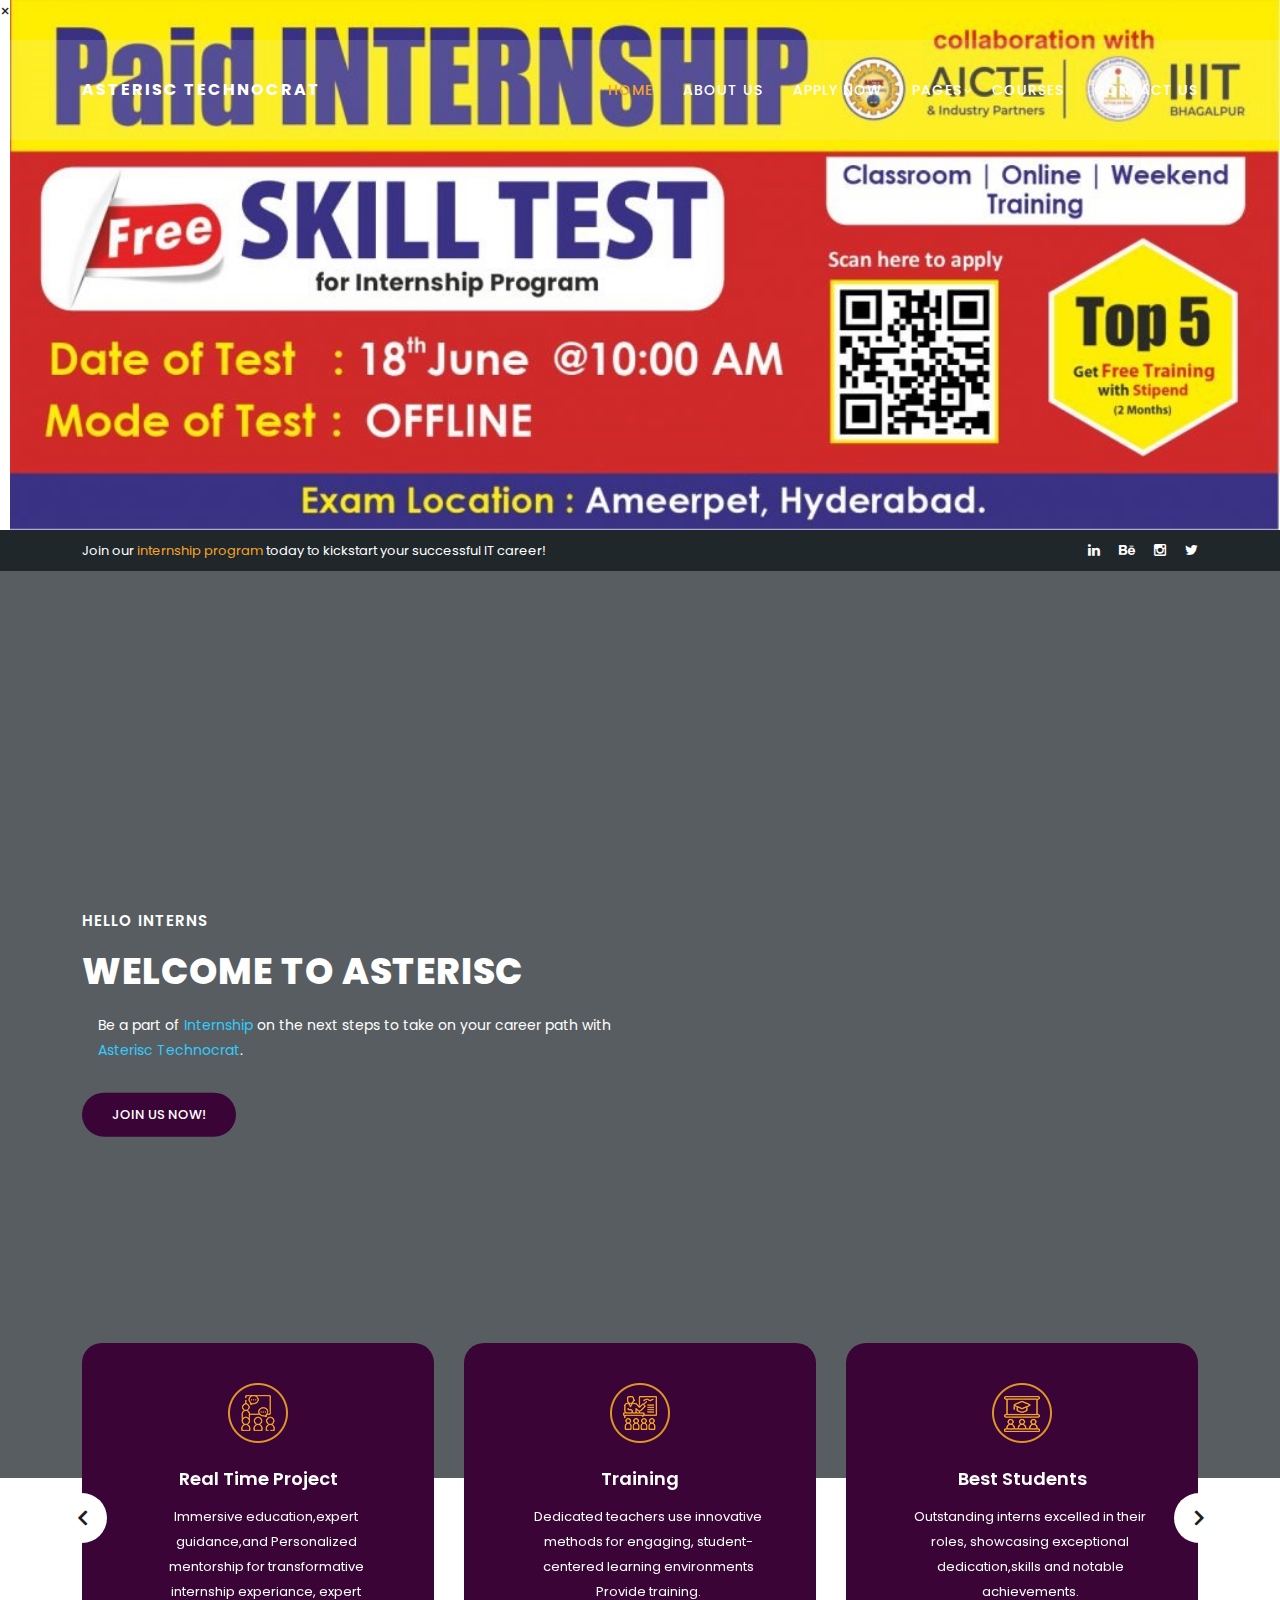
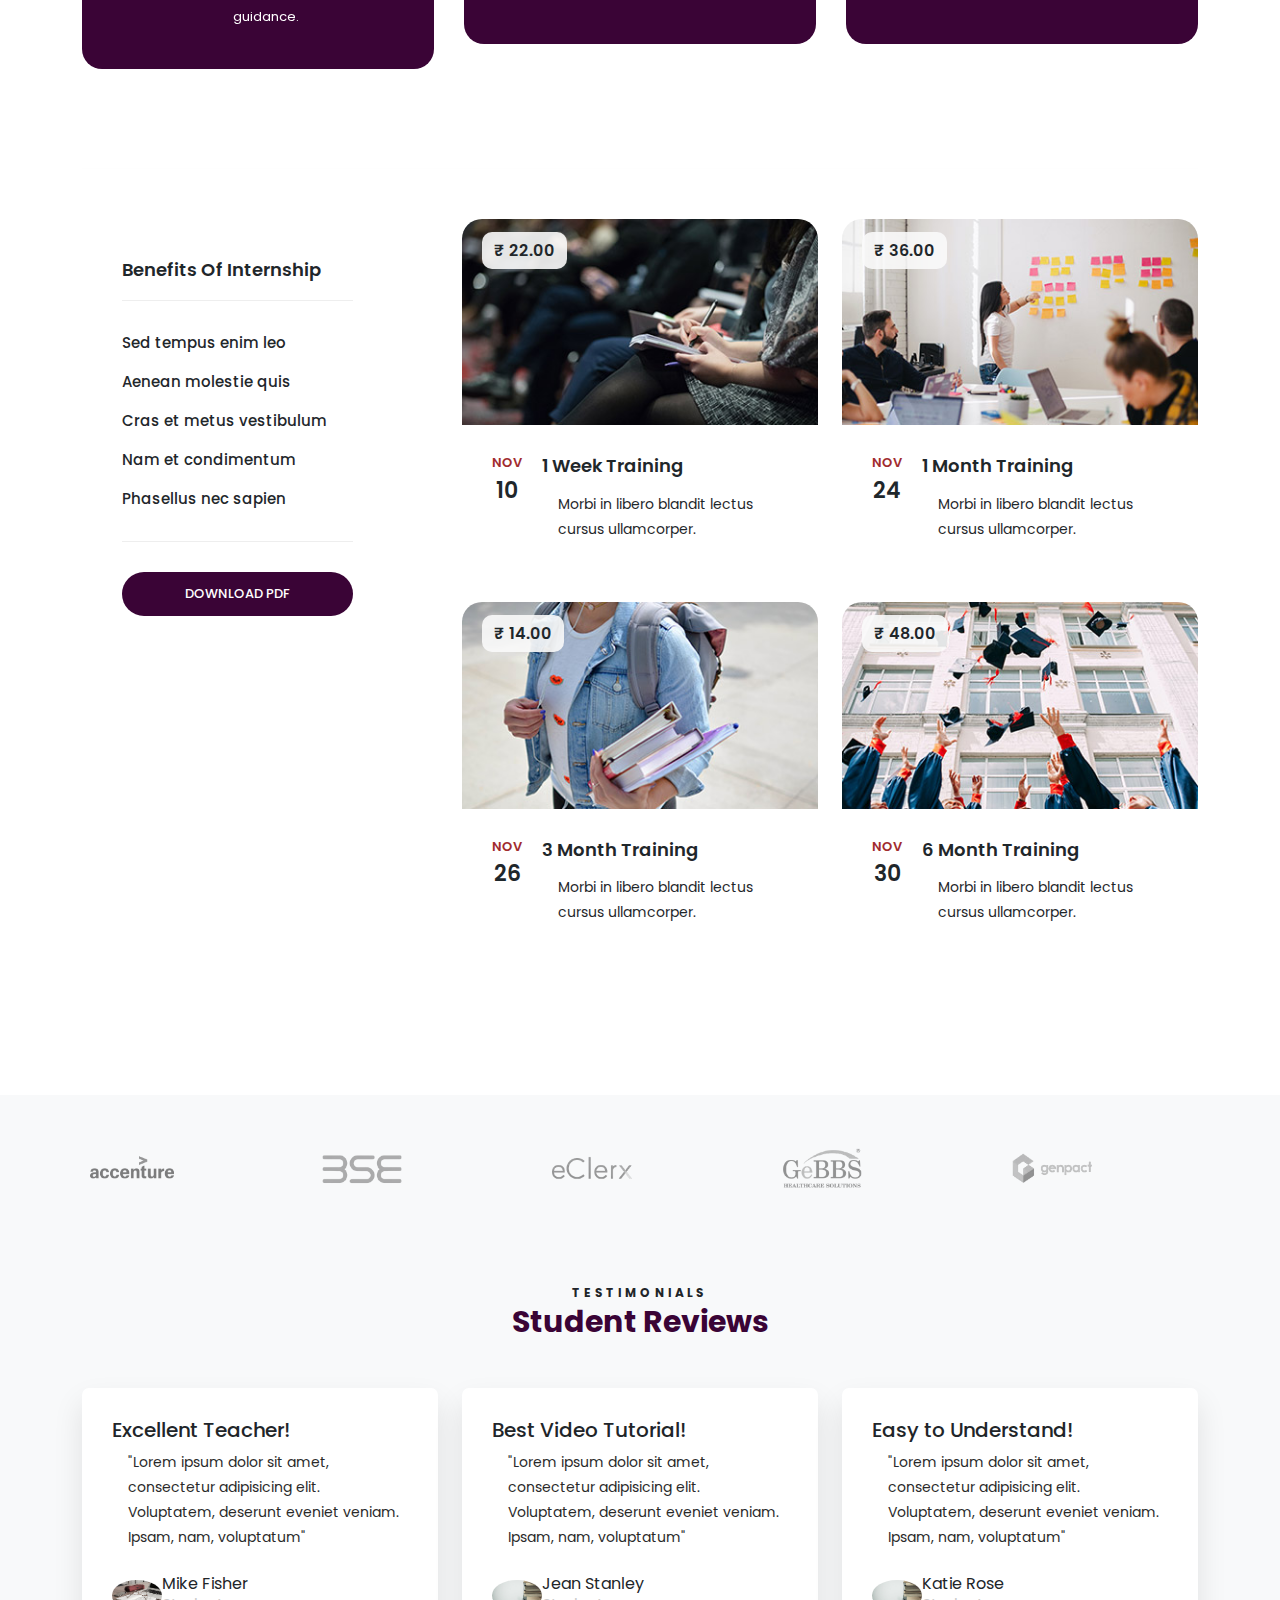
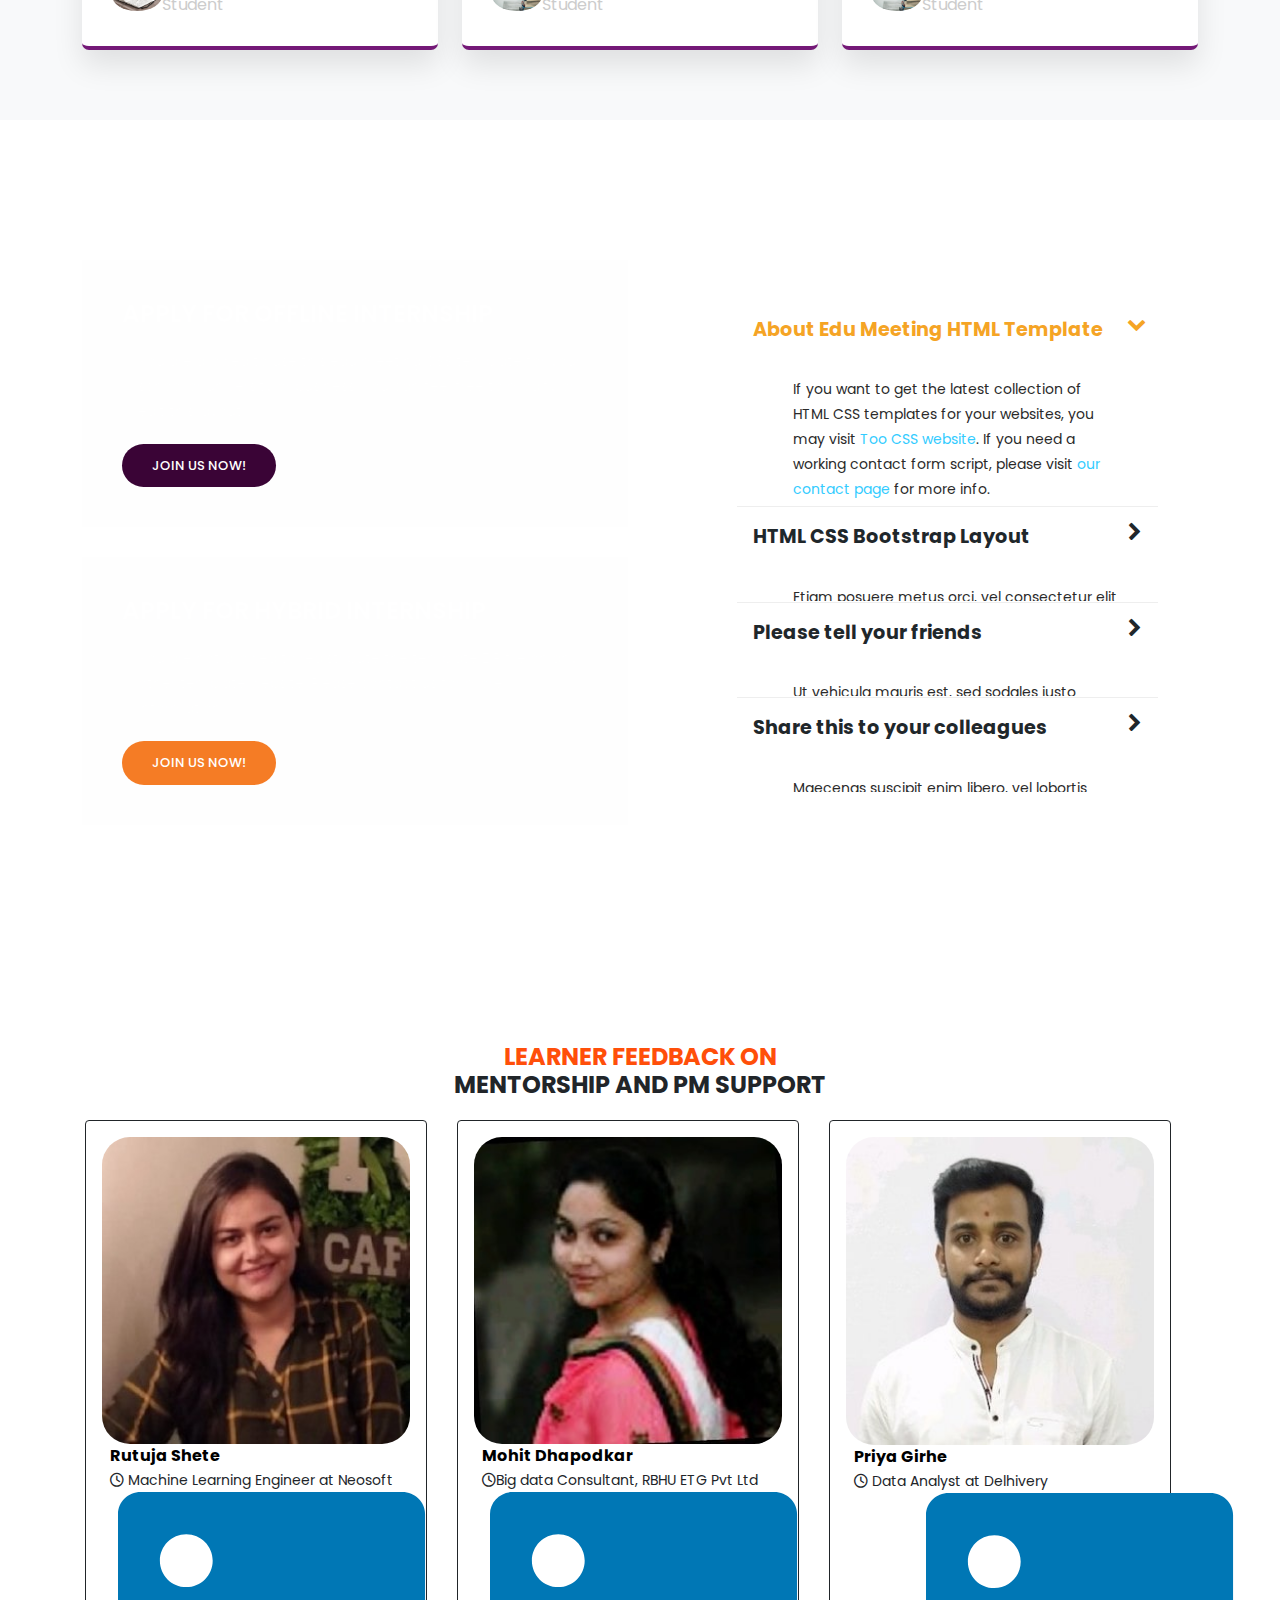
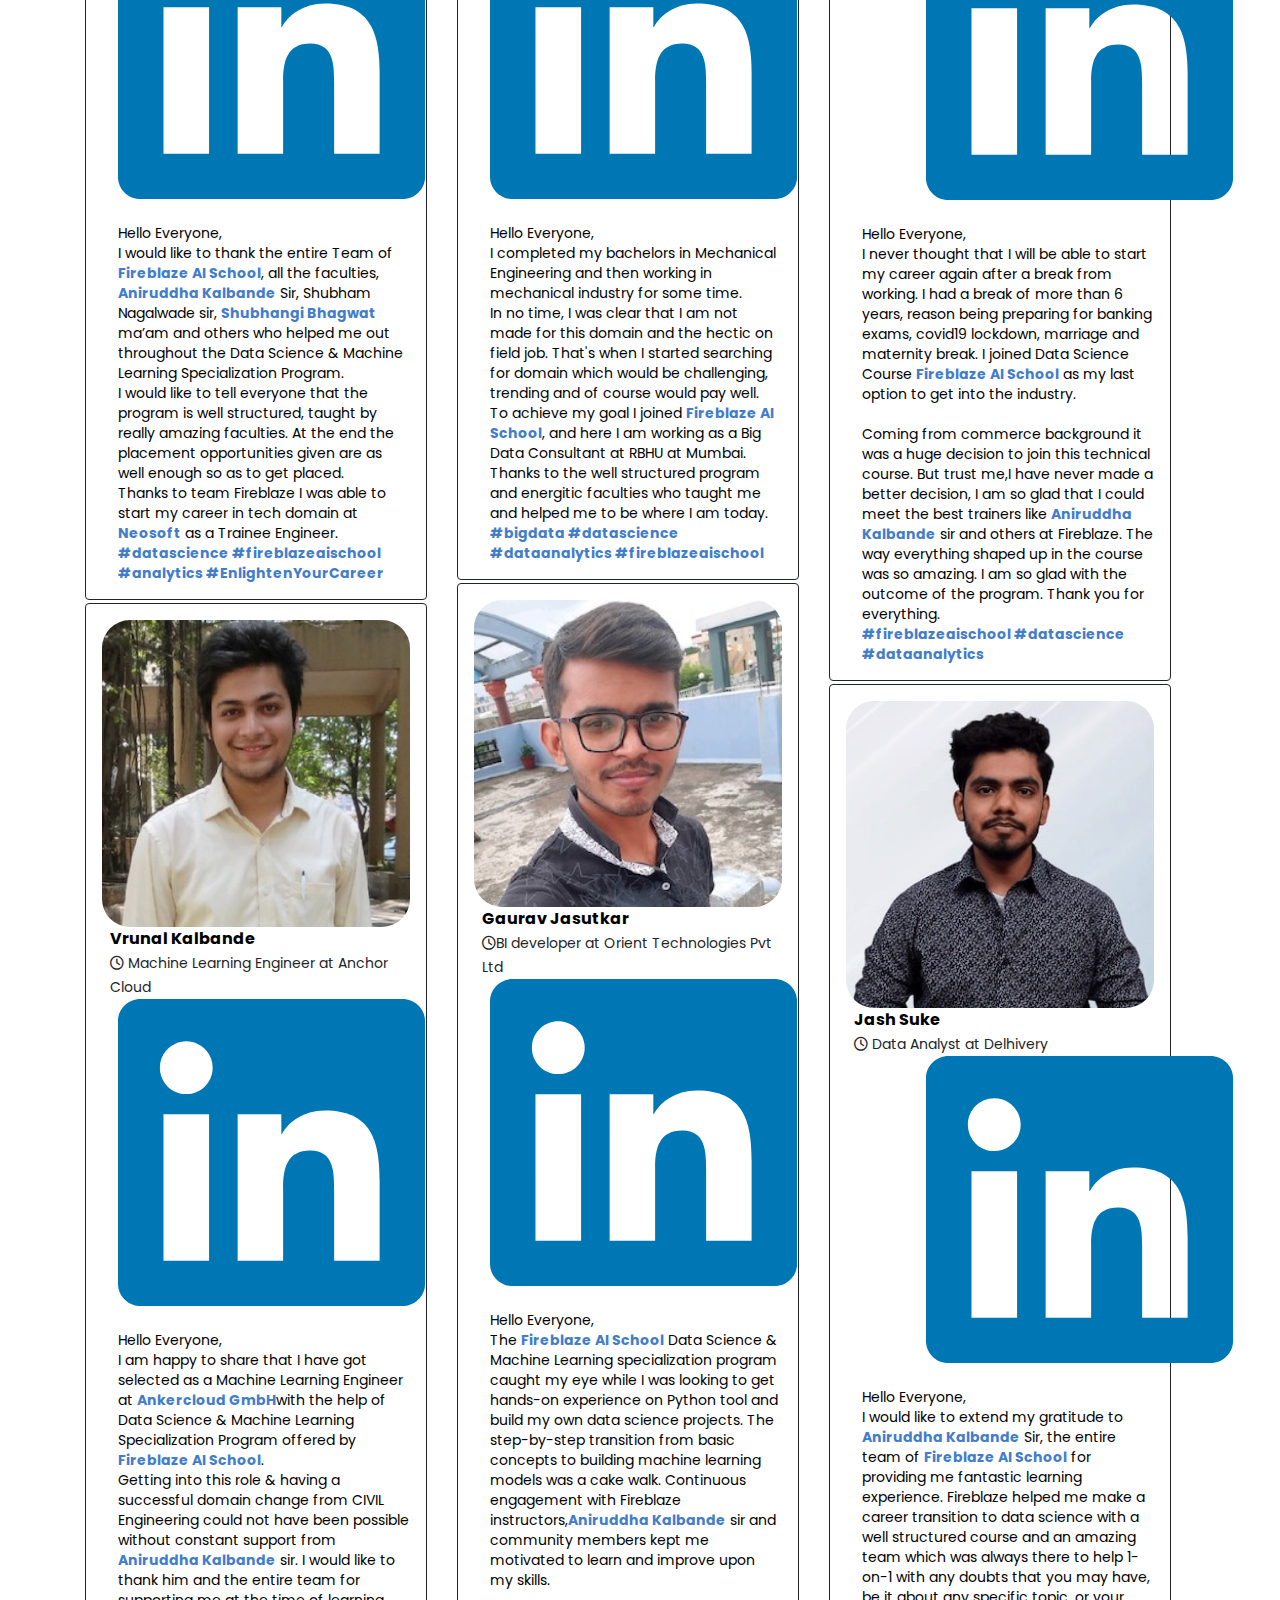
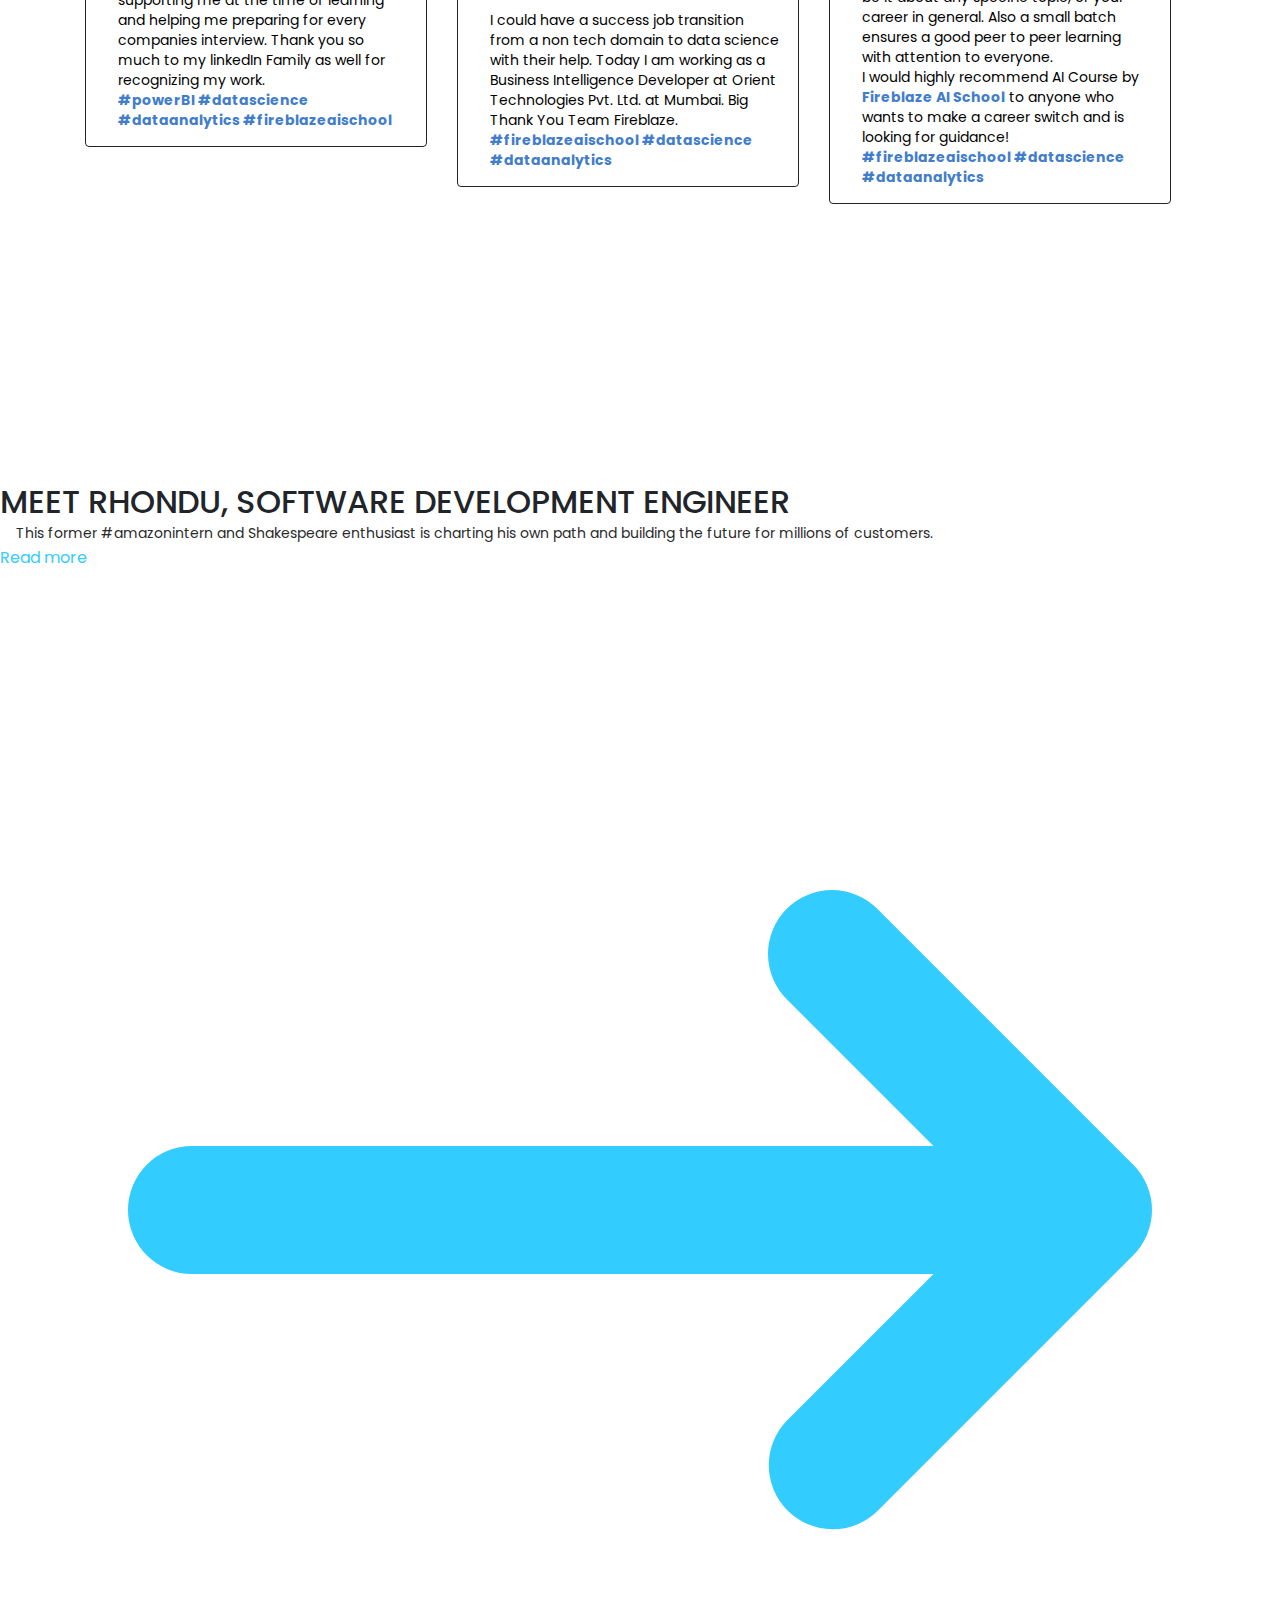
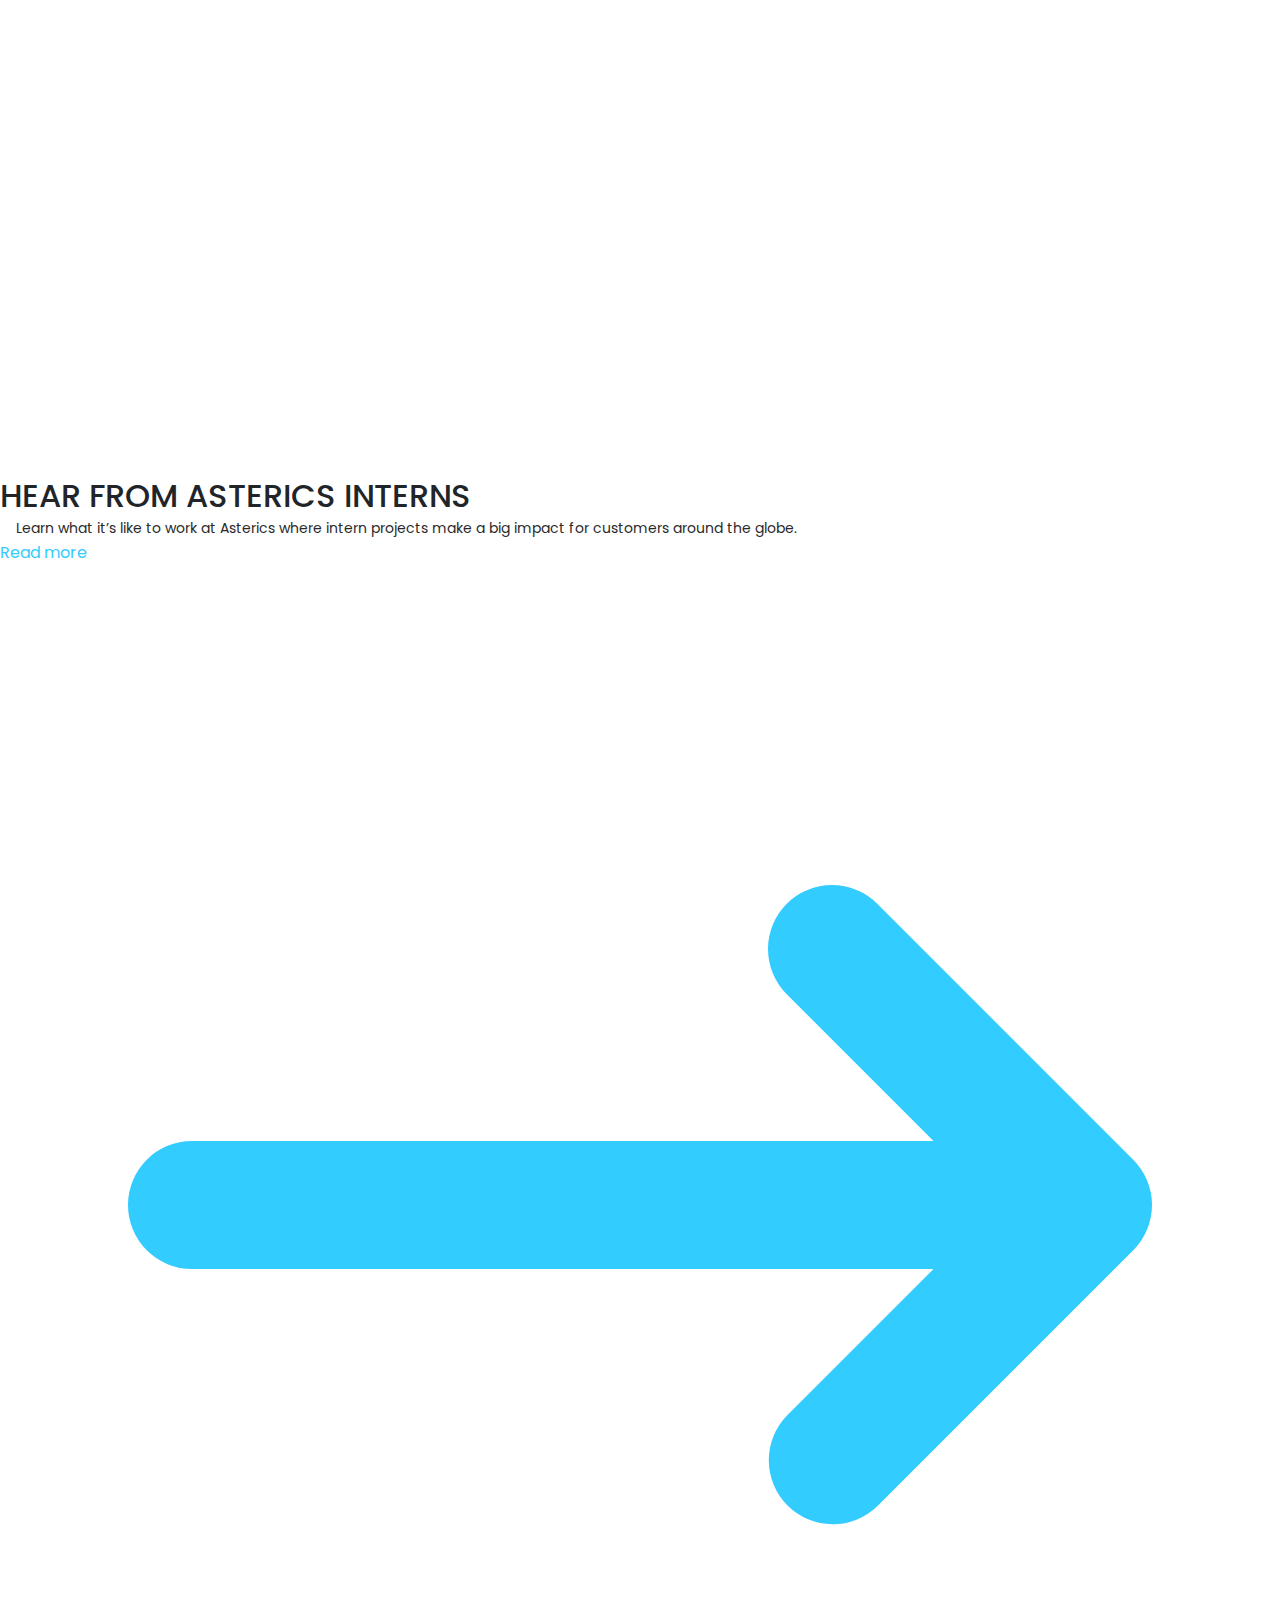
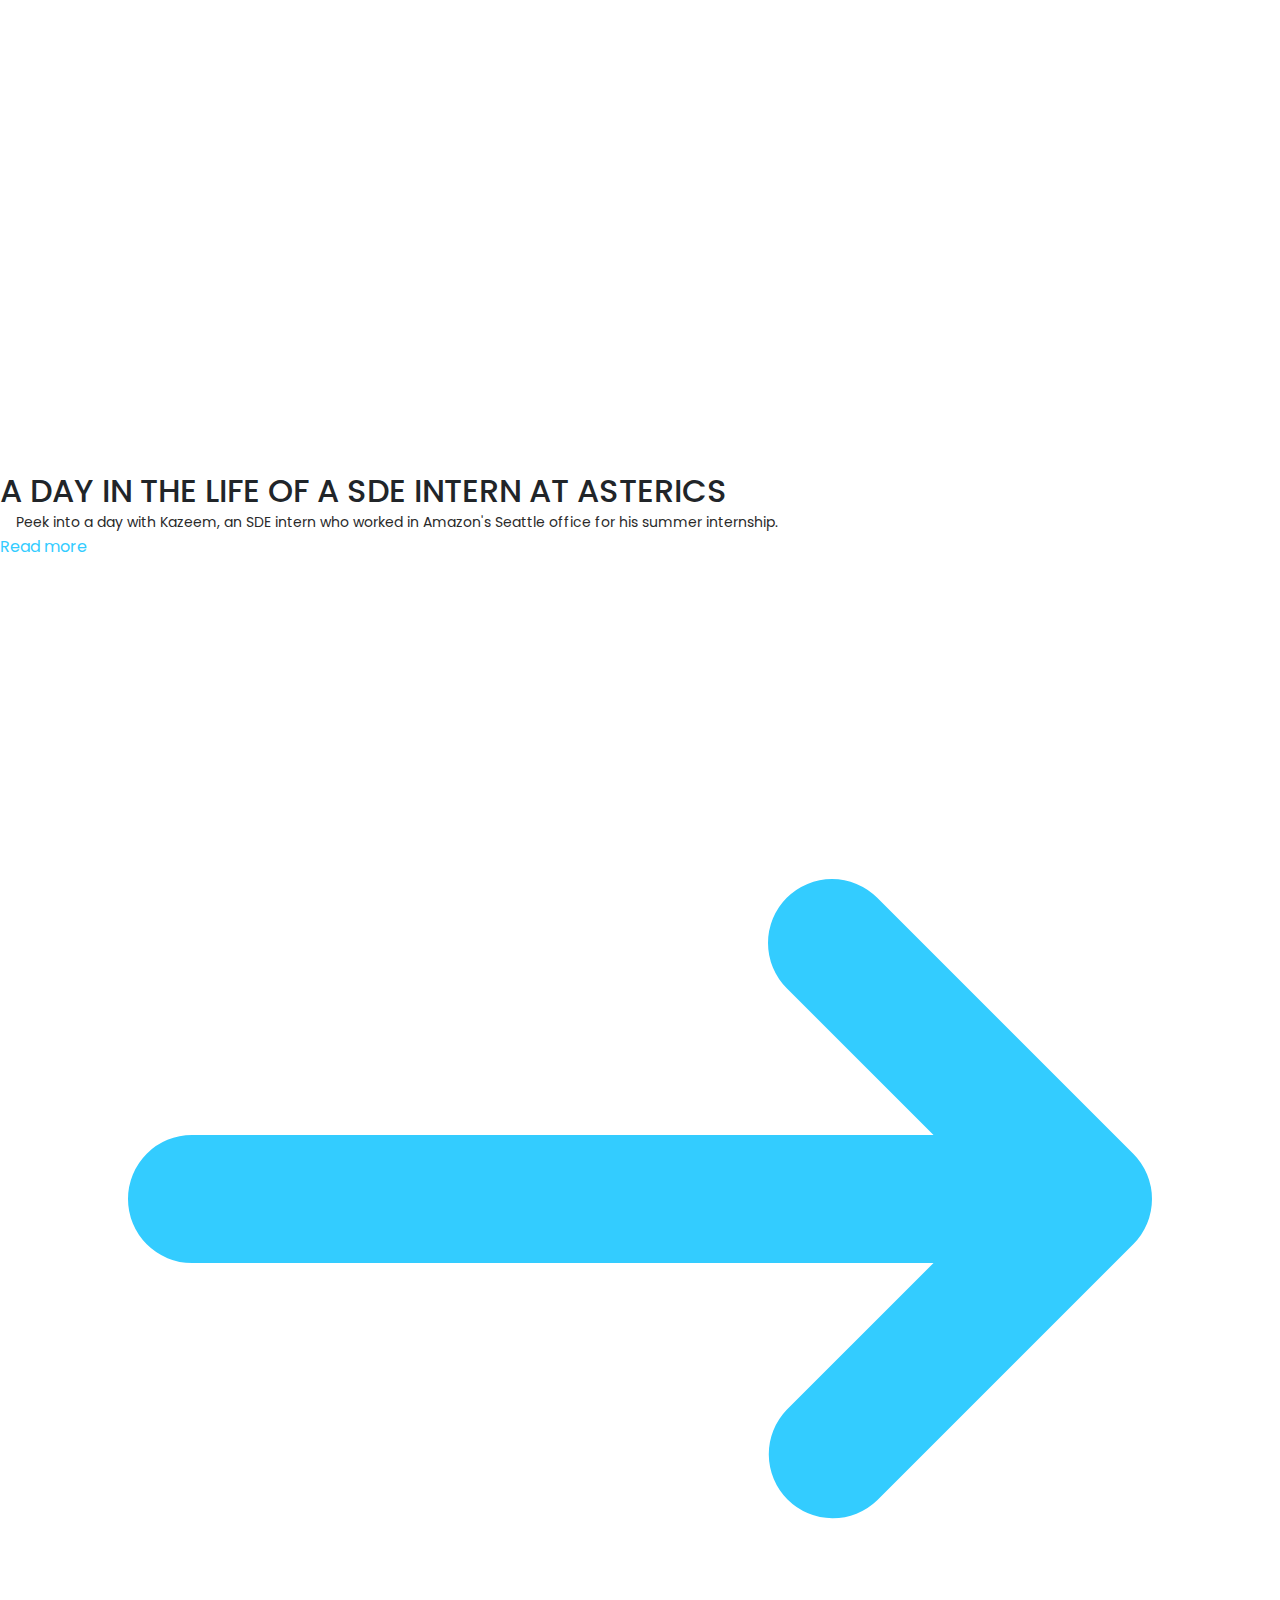
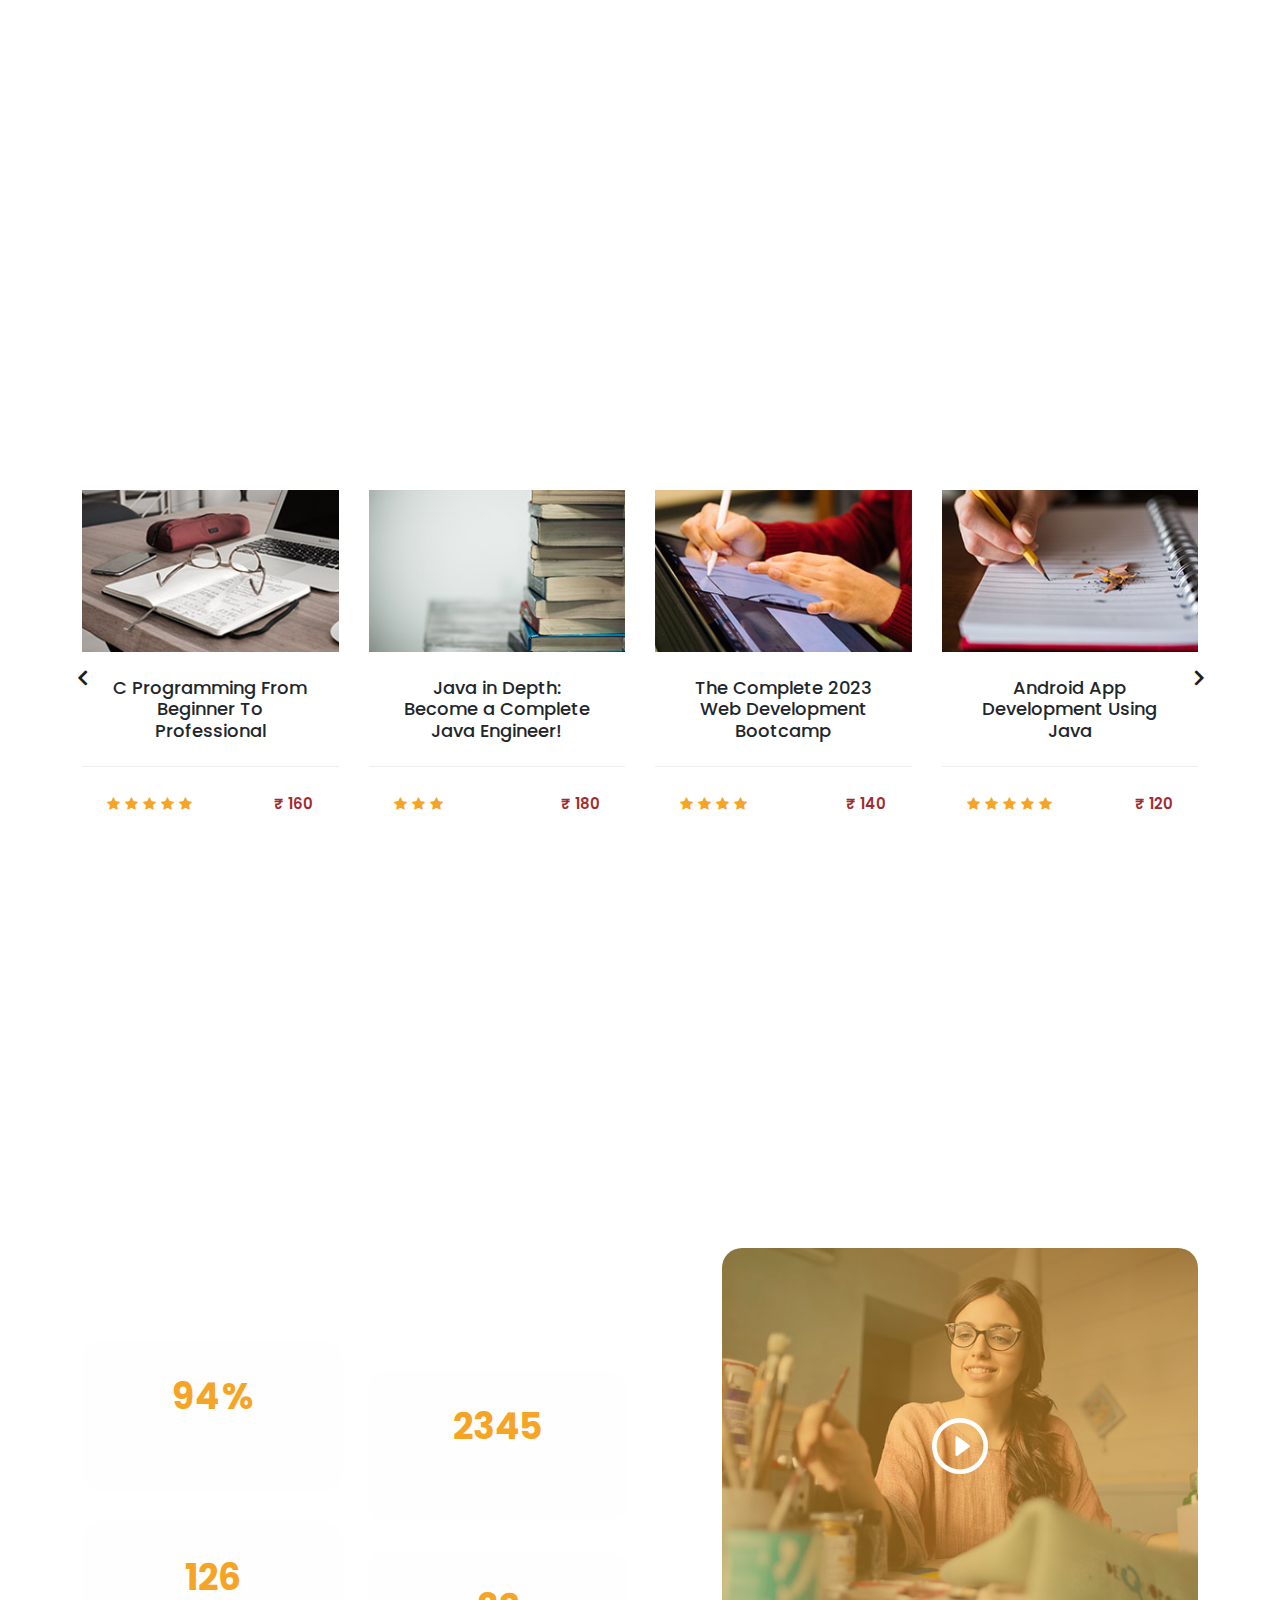
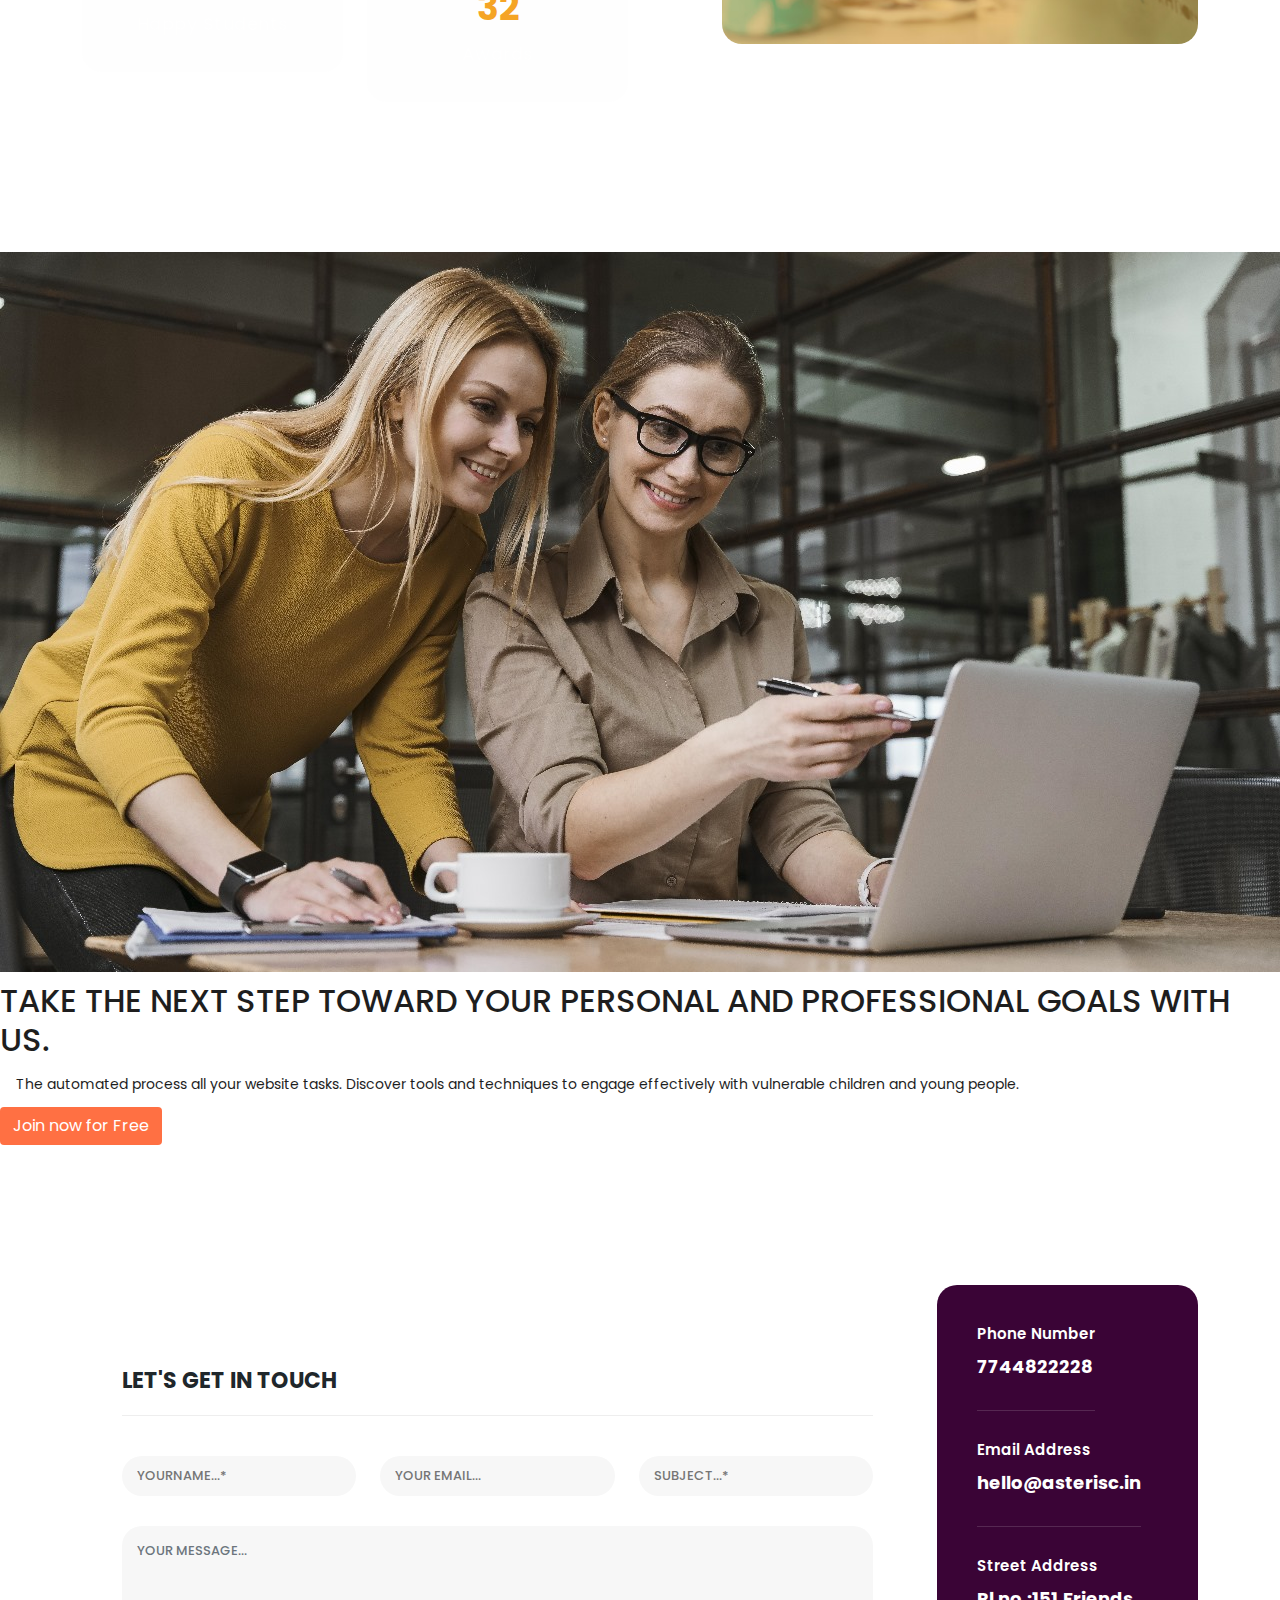
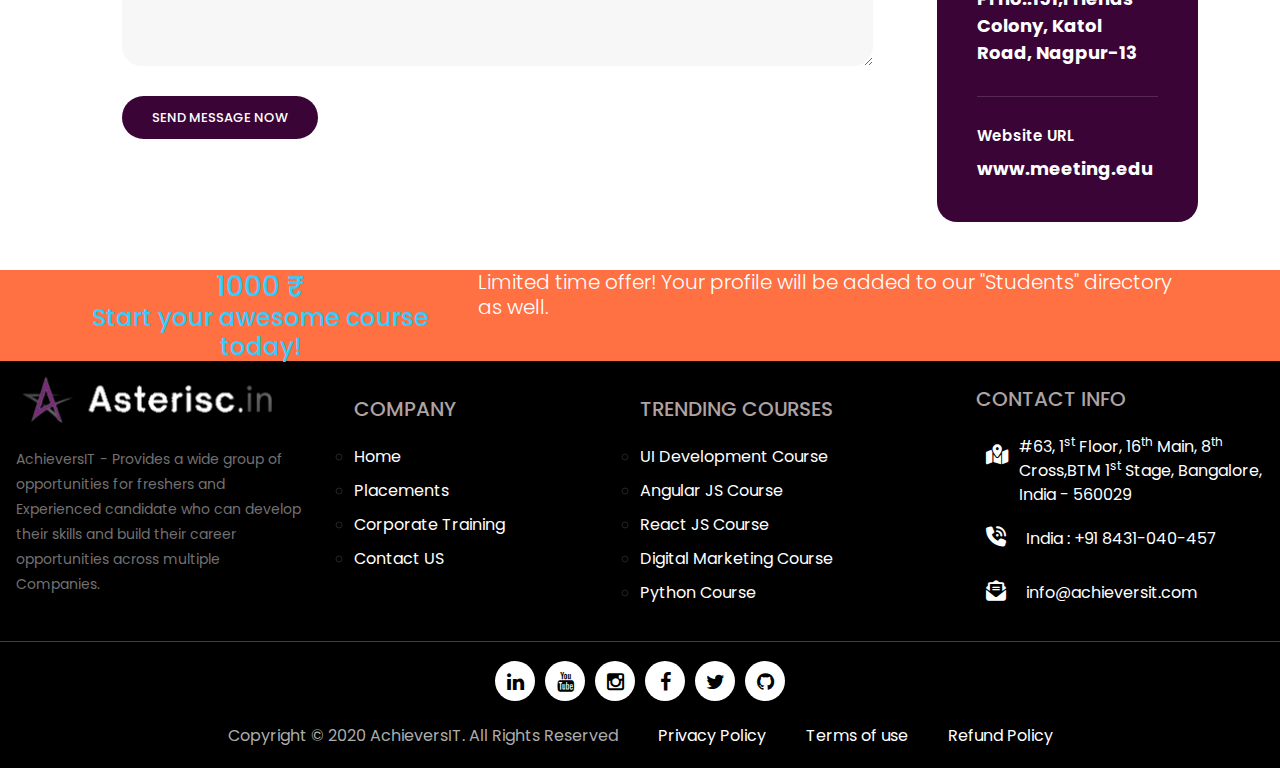
==== commit 81617416: "Update index.html" ====
--- a/index.html
+++ b/index.html
@@ -21,32 +21,26 @@
     <link rel="stylesheet" href="assets/css/templatemo-edu-meeting.css">
     <link rel="stylesheet" href="assets/css/owl.css">
     <link rel="stylesheet" href="assets/css/lightbox.css">
-
+    <!-- linkedin css file -->
+    <link rel="stylesheet" href="assets/css/style.css">
+    <link rel="stylesheet" href="assets/css/bootstrap-icons.css">
+    <link rel="stylesheet" href="assets/css/templatemo-festava-live.css">
+<!-- linkedin css file end-->    
+<!-- you tube css file  -->
+<!-- <link rel="stylesheet" href="assets/css/2.e29ddb39.chunk.css"> -->
+<!-- you tube css file end -->
 <!-- Company logo link start -->
-<link rel="stylesheet" href="assets/css/slick.min.css">
+ <link rel="stylesheet" href="assets/css/slick.min.css">
 <link rel="stylesheet" href="assets/css/slick-theme.min.css">
 <!-- Company logo link start -->
 
 
-    <!-- Google Review Starts  -->
-    <!-- <link
-    rel="stylesheet"
-    href="https://cdn.jsdelivr.net/npm/swiper@10/swiper-bundle.min.css"
-  /> -->
 
   <!-- Google Review End Here -->
 
-    <!-- <link rel="stylesheet" href="assets/css/global.css"> -->
-    <!-- <link rel="stylesheet" href="assets/css/post-6.css">
-    <link rel="stylesheet" href="assets/css/post-2159.css">
-    <link rel="stylesheet" href="assets/css/post-2192.css">
-    <link rel="stylesheet" href="assets/css/post-5371.css"> -->
-    <!-- <link rel="stylesheet" href="assets/css/trustindex-google-widget.css">
-    <link rel="stylesheet" href="assets/css/dynamic.css"> -->
+ 
     <link rel="stylesheet" href="assets/css/flex-slider.css">
-    <!-- <link rel="stylesheet" href="assets/css/gostudy-core.css">
-    <link rel="stylesheet" href="assets/css/learnpress.css"> -->
-    <!-- <link rel="stylesheet" href="assets/css/main.css"> -->
+   
     
 <!--
 
@@ -58,6 +52,42 @@
   </head>
 
 <body>
+
+  <!--pop up starts-->
+<div id="popup" class="popup-container">
+  <!-- Close button -->
+  <span class="close-button" id="close-button">×</span>
+  <!-- Pop-up image -->
+  <img class="popup-image" src="assets/images/NareshIT.jpg" alt="Pop-up Image">
+</div>
+<!--pop up end-->
+<!--pop up  javascript starts-->
+<!-- JavaScript to show/hide the pop-up -->
+
+<script>
+  document.addEventListener('DOMContentLoaded', function() {
+      // Get references to the pop-up and close button elements
+      const popup = document.getElementById('popup');
+      const closeButton = document.getElementById('close-button');
+
+      // Function to show the pop-up
+      function showPopup() {
+          popup.style.display = 'flex'; // Show the pop-up container
+      }
+
+      // Function to hide the pop-up
+      function hidePopup() {
+          popup.style.display = 'none'; // Hide the pop-up container
+      }
+
+      // Event listener to show the pop-up when the page loads
+      showPopup();
+
+      // Event listener to hide the pop-up when the close button is clicked
+      closeButton.addEventListener('click', hidePopup);
+  });
+</script>
+<!--pop up javascript end-->
 
   <!-- Sub Header -->
   <div class="sub-header">
@@ -307,115 +337,14 @@
     </div>
   </section>
 
-
-<!--  Google Reviews Section Starts -->
-<!-- <setion class="testimonials">
-  <div class="container">
-    <div class="section-header">
-      <h2 class="title">what our Student's say</h2>
-    </div>
-    <div class="testimonials-content">
-      <div class="swiper testimonials-slider js-testiominals-slider">
-        <div class="swiper-wrapper">
-          <div class="swiper-slide testiominals-item">
-            <div class="info">
-              <img src="assets/images/course-02.jpg" alt="img">
-              <div class="text-box">
-                <h3 class="name">john doe</h3>
-                <span class="job">Web developer</span>
-              </div>
-            </div>
-            <p>ggfg gf hjkhuy xdsd gyh jhjhtf cfde hyutr drer hgytt huyuf fese dftt mjyrfx xdwe hgyt crert </p>
-            <div class="rating">
-            <i class="fa fa-star"></i>
-            <i class="fa fa-star"></i> 
-            <i class="fa fa-star"></i>
-            <i class="fa fa-star"></i>
-            <i class="fa fa-star"></i>
-            </div>
-          </div>
-          <div class="swiper-slide testiominals-item">
-            <div class="info">
-              <img src="assets/images/course-04.jpg" alt="img">
-              <div class="text-box">
-                <h3 class="name">john doe</h3>
-                <span class="job">Web developer</span>
-              </div>
-            </div>
-            <p>ggfg gf hjkhuy xdsd gyh jhjhtf cfde hyutr drer hgytt huyuf fese dftt mjyrfx xdwe hgyt crert </p>
-            <div class="rating">
-            <i class="fa fa-star"></i>
-            <i class="fa fa-star"></i> 
-            <i class="fa fa-star"></i>
-            <i class="fa fa-star"></i>
-            <i class="fa fa-star"></i>
-            </div>
-          </div>
-          <div class="swiper-slide testiominals-item">
-            <div class="info">
-              <img src="assets/images/course-03.jpg" alt="img">
-              <div class="text-box">
-                <h3 class="name">john doe</h3>
-                <span class="job">Web developer</span>
-              </div>
-            </div>
-            <p>ggfg gf hjkhuy xdsd gyh jhjhtf cfde hyutr drer hgytt huyuf fese dftt mjyrfx xdwe hgyt crert </p>
-            <div class="rating">
-            <i class="fa fa-star"></i>
-            <i class="fa fa-star"></i> 
-            <i class="fa fa-star"></i>
-            <i class="fa fa-star"></i>
-            <i class="fa fa-star"></i>
-            </div>
-          </div>
-          <div class="swiper-slide testiominals-item">
-            <div class="info">
-              <img src="assets/images/course-01.jpg" alt="img">
-              <div class="text-box">
-                <h3 class="name">john doe</h3>
-                <span class="job">Web developer</span>
-              </div>
-            </div>
-            <p>ggfg gf hjkhuy xdsd gyh jhjhtf cfde hyutr drer hgytt huyuf fese dftt mjyrfx xdwe hgyt crert </p>
-            <div class="rating">
-            <i class="fa fa-star"></i>
-            <i class="fa fa-star"></i> 
-            <i class="fa fa-star"></i>
-            <i class="fa fa-star"></i>
-            <i class="fa fa-star"></i>
-            </div>
-          </div>
-          <div class="swiper-slide testiominals-item">
-            <div class="info">
-              <img src="assets/images/course-02.jpg" alt="img">
-              <div class="text-box">
-                <h3 class="name">john doe</h3>
-                <span class="job">Web developer</span>
-              </div>
-            </div>
-            <p>ggfg gf hjkhuy xdsd gyh jhjhtf cfde hyutr drer hgytt huyuf fese dftt mjyrfx xdwe hgyt crert </p>
-            <div class="rating">
-            <i class="fa fa-star"></i>
-            <i class="fa fa-star"></i> 
-            <i class="fa fa-star"></i>
-            <i class="fa fa-star"></i>
-            <i class="fa fa-star"></i>
-            </div>
-          </div>
-        </div>
-      </div>
-
-      <div class="swiper-pagination js-testiominals-pagination"></div>
-    </div>
-  </div>
-</setion> -->
-
 <!-- Google Reviews End Here -->
 
+<!-- Google Reviews End Here -->
+
 <!-- Company logo Start Here -->
-
 <section class="client">
   <div class="container">
+    <div class="slide-container">
     <div class="row">
       <div class="col-xl-22 col-lg-12 col-md-12 col-sm-12 col-12 responsive slick-initialized slick-slider">
 <div class="slick-list draggable">
@@ -495,6 +424,7 @@
           <img loading="lazy" src="assets/images/companies/hcl.webp" alt="HCL" width="100px" height="auto">
         </div></div></div></div></div></div>
     </div>
+    <div>
   </div>
 </section>
 <!-- Company logo End Here -->
@@ -695,6 +625,108 @@
     </div>
   </section>
 
+
+  <!--Linkedin-->
+<section class="py-5">
+  <div class="container">
+    <div class="row">
+      <div class="col-lg-6 mx-auto text-center" >
+        <h2 class="mb-0" style="color: rgb(255, 79, 10);font-family: 'Poppins', sans-serif; text-transform: uppercase;
+        font-size: 24px;
+        font-weight: 700;">Learner Feedback on</h2>
+        <h2 class="mb-3" style="font-family: 'Poppins', sans-serif; text-transform: uppercase;
+        font-size: 24px;
+        font-weight: 700;">Mentorship and PM Support</h2>
+      </div>
+      
+      <div class="row mt-6">
+        <div class="col-md-4">
+          <div class="card" style="border: 0.5px solid; margin: 1%;">
+            <div class="card-body"><div class="author">
+              <img src="assets/images/rutuja.jpg" alt="..." class="avatar" style="border-radius: 1.75rem;">
+              <div class="name ps-2">
+                <span style="font-weight: bold; color: black;">Rutuja Shete</span>
+                <div class="stats"><small><i class="far fa-clock"></i> Machine Learning Engineer at Neosoft</small>
+                </div>
+              </div>
+              <svg size="5" role="img" class="w-5 h-5 ml-4" viewBox="0 0 24 24" stroke="none" fill="currentColor" xmlns="http://www.w3.org/2000/svg" style="color: rgb(0, 119, 181); position: relative; left: 1rem;"><path d="M20.447 20.452h-3.554v-5.569c0-1.328-.027-3.037-1.852-3.037-1.853 0-2.136 1.445-2.136 2.939v5.667H9.351V9h3.414v1.561h.046c.477-.9 1.637-1.85 3.37-1.85 3.601 0 4.267 2.37 4.267 5.455v6.286zM5.337 7.433c-1.144 0-2.063-.926-2.063-2.065 0-1.138.92-2.063 2.063-2.063 1.14 0 2.064.925 2.064 2.063 0 1.139-.925 2.065-2.064 2.065zm1.782 13.019H3.555V9h3.564v11.452zM22.225 0H1.771C.792 0 0 .774 0 1.729v20.542C0 23.227.792 24 1.771 24h20.451C23.2 24 24 23.227 24 22.271V1.729C24 .774 23.2 0 22.222 0h.003z"></path></svg></div>
+              <p class="mt-4" style="font-size: 0.875rem; line-height: 1.25rem; color: black;">Hello Everyone, <br>I would like to thank the entire Team of <span style="color: rgb(65, 125, 203); font-weight: bold;">Fireblaze AI School</span>, all the faculties, <span style="color: rgb(65, 125, 203); font-weight: bold;">Aniruddha Kalbande</span> Sir, Shubham Nagalwade sir, 
+                <span style="color: rgb(65, 125, 203); font-weight: bold;">Shubhangi Bhagwat</span> ma’am and others who helped me out throughout the Data Science &amp; Machine Learning Specialization Program.<br>I would like to tell everyone that the program is well structured, taught by really amazing faculties. At the end the placement opportunities given are as well enough so as to get placed.<br>Thanks to team Fireblaze I was able to start my career in tech domain at <span style="color: rgb(65, 125, 203); font-weight: bold;">Neosoft</span>
+                 as a Trainee Engineer.<br><span style="color: rgb(65, 125, 203); font-weight: bold;">#datascience #fireblazeaischool #analytics #EnlightenYourCareer</span></p></div></div><div class="card" style="border: 0.5px solid; margin: 1%;">
+                  <div class="card-body"><div class="author"><img src="assets/images/mohit.jpg" alt="..." class="avatar" style="border-radius: 1.75rem;"><div class="name ps-2"><span style="font-weight: bold; color: black;">Vrunal Kalbande</span><div class="stats"><small><i class="far fa-clock"></i> Machine Learning Engineer at Anchor Cloud</small></div></div><svg size="5" role="img" class="w-5 h-5 ml-4" viewBox="0 0 24 24" stroke="none" fill="currentColor" xmlns="http://www.w3.org/2000/svg" style="color: rgb(0, 119, 181); position: relative; left: 1rem;"><path d="M20.447 20.452h-3.554v-5.569c0-1.328-.027-3.037-1.852-3.037-1.853 0-2.136 1.445-2.136 2.939v5.667H9.351V9h3.414v1.561h.046c.477-.9 1.637-1.85 3.37-1.85 3.601 0 4.267 2.37 4.267 5.455v6.286zM5.337 7.433c-1.144 0-2.063-.926-2.063-2.065 0-1.138.92-2.063 2.063-2.063 1.14 0 2.064.925 2.064 2.063 0 1.139-.925 2.065-2.064 2.065zm1.782 13.019H3.555V9h3.564v11.452zM22.225 0H1.771C.792 0 0 .774 0 1.729v20.542C0 23.227.792 24 1.771 24h20.451C23.2 24 24 23.227 24 22.271V1.729C24 .774 23.2 0 22.222 0h.003z"></path></svg></div><p class="mt-4" style="font-size: 0.875rem; line-height: 1.25rem; color: black;">Hello Everyone, <br>I am happy to share that I have got selected as a Machine Learning Engineer at <span style="color: rgb(65, 125, 203); font-weight: bold;">Ankercloud GmbH</span>with the help of Data Science &amp; Machine Learning Specialization Program offered by <span style="color: rgb(65, 125, 203); font-weight: bold;">Fireblaze AI School</span>.<br>Getting into this role &amp; having a successful domain change from CIVIL Engineering could not have been possible without constant support from <span style="color: rgb(65, 125, 203); font-weight: bold;"> Aniruddha Kalbande</span> sir. I would like to thank him and the entire team for supporting me at the time of learning and helping me preparing for every companies interview. Thank you so much to my linkedIn Family as well for recognizing my work.<br><span style="color: rgb(65, 125, 203); font-weight: bold;">#powerBI #datascience #dataanalytics #fireblazeaischool</span></p></div></div></div><div class="col-md-4"><div class="card" style="border: 0.5px solid; margin: 1%;">
+                    <div class="card-body"><div class="author"><img src="assets/images/priya.jpg" alt="..." class="avatar" style="border-radius: 1.75rem;"><div class="name ps-2"><span style="font-weight: bold; color: black;">Mohit Dhapodkar</span><div class="stats"><small><i class="far fa-clock"></i>Big data Consultant, RBHU ETG Pvt Ltd</small></div></div><svg size="5" role="img" class="w-5 h-5 ml-4" viewBox="0 0 24 24" stroke="none" fill="currentColor" xmlns="http://www.w3.org/2000/svg" style="color: rgb(0, 119, 181); position: relative; left: 1rem;"><path d="M20.447 20.452h-3.554v-5.569c0-1.328-.027-3.037-1.852-3.037-1.853 0-2.136 1.445-2.136 2.939v5.667H9.351V9h3.414v1.561h.046c.477-.9 1.637-1.85 3.37-1.85 3.601 0 4.267 2.37 4.267 5.455v6.286zM5.337 7.433c-1.144 0-2.063-.926-2.063-2.065 0-1.138.92-2.063 2.063-2.063 1.14 0 2.064.925 2.064 2.063 0 1.139-.925 2.065-2.064 2.065zm1.782 13.019H3.555V9h3.564v11.452zM22.225 0H1.771C.792 0 0 .774 0 1.729v20.542C0 23.227.792 24 1.771 24h20.451C23.2 24 24 23.227 24 22.271V1.729C24 .774 23.2 0 22.222 0h.003z"></path></svg></div><p class="mt-4" style="font-size: 0.875rem; line-height: 1.25rem; color: black;">Hello Everyone,<br>I completed my bachelors in Mechanical Engineering and then working in mechanical industry for some time.<br>In no time, I was clear that I am not made for this domain and the hectic on field job. That's when I started searching for domain which would be challenging, trending and of course would pay well.<br>To achieve my goal I joined <span style="color: rgb(65, 125, 203); font-weight: bold;">Fireblaze AI School</span>, and here I am working as a Big Data Consultant at RBHU at Mumbai. Thanks to the well structured program and energitic faculties who taught me and helped me to be where I am today.<br><span style="color: rgb(65, 125, 203); font-weight: bold;">#bigdata #datascience #dataanalytics #fireblazeaischool</span></p></div></div><div class="card" style="border: 0.5px solid; margin: 1%;"><div class="card-body">
+                      <div class="author"><img src="assets/images/gaurav.jpg" alt="..." class="avatar" style="border-radius: 1.75rem;"><div class="name ps-2"><span style="font-weight: bold; color: black;">Gaurav Jasutkar</span><div class="stats"><small><i class="far fa-clock"></i>BI developer at Orient Technologies Pvt Ltd</small></div></div><svg size="5" role="img" class="w-5 h-5 ml-4" viewBox="0 0 24 24" stroke="none" fill="currentColor" xmlns="http://www.w3.org/2000/svg" style="color: rgb(0, 119, 181); position: relative; left: 1rem;"><path d="M20.447 20.452h-3.554v-5.569c0-1.328-.027-3.037-1.852-3.037-1.853 0-2.136 1.445-2.136 2.939v5.667H9.351V9h3.414v1.561h.046c.477-.9 1.637-1.85 3.37-1.85 3.601 0 4.267 2.37 4.267 5.455v6.286zM5.337 7.433c-1.144 0-2.063-.926-2.063-2.065 0-1.138.92-2.063 2.063-2.063 1.14 0 2.064.925 2.064 2.063 0 1.139-.925 2.065-2.064 2.065zm1.782 13.019H3.555V9h3.564v11.452zM22.225 0H1.771C.792 0 0 .774 0 1.729v20.542C0 23.227.792 24 1.771 24h20.451C23.2 24 24 23.227 24 22.271V1.729C24 .774 23.2 0 22.222 0h.003z"></path></svg></div><p class="mt-4" style="font-size: 0.875rem; line-height: 1.25rem; color: black;">Hello Everyone,<br>The <span style="color: rgb(65, 125, 203); font-weight: bold;">Fireblaze AI School</span> Data Science &amp; Machine Learning specialization program caught my eye while I was looking to get hands-on experience on Python tool and build my own data science projects. The step-by-step transition from basic concepts to building machine learning models was a cake walk. Continuous engagement with Fireblaze instructors,<span style="color: rgb(65, 125, 203); font-weight: bold;">Aniruddha Kalbande</span> sir and community members kept me motivated to learn and improve upon my skills.<br><br>I could have a success job transition from a non tech domain to data science with their help. Today I am working as a Business Intelligence Developer at Orient Technologies Pvt. Ltd. at Mumbai. Big Thank You Team Fireblaze.<br><span style="color: rgb(65, 125, 203); font-weight: bold;">#fireblazeaischool #datascience #dataanalytics</span></p></div></div></div><div class="col-md-4"><div class="card" style="border: 0.5px solid; margin: 1%;">
+                        <div class="card-body"><div class="author"><img src="assets/images/vrunal.jpg" alt="..." class="avatar" style="border-radius: 1.75rem;"><div class="name ps-2"><span style="font-weight: bold; color: black;">Priya Girhe</span><div class="stats"><small><i class="far fa-clock"></i> Data Analyst at Delhivery</small></div></div><svg size="5" role="img" class="w-5 h-5 ml-4" viewBox="0 0 24 24" stroke="none" fill="currentColor" xmlns="http://www.w3.org/2000/svg" style="color: rgb(0, 119, 181); position: relative; left: 5rem;"><path d="M20.447 20.452h-3.554v-5.569c0-1.328-.027-3.037-1.852-3.037-1.853 0-2.136 1.445-2.136 2.939v5.667H9.351V9h3.414v1.561h.046c.477-.9 1.637-1.85 3.37-1.85 3.601 0 4.267 2.37 4.267 5.455v6.286zM5.337 7.433c-1.144 0-2.063-.926-2.063-2.065 0-1.138.92-2.063 2.063-2.063 1.14 0 2.064.925 2.064 2.063 0 1.139-.925 2.065-2.064 2.065zm1.782 13.019H3.555V9h3.564v11.452zM22.225 0H1.771C.792 0 0 .774 0 1.729v20.542C0 23.227.792 24 1.771 24h20.451C23.2 24 24 23.227 24 22.271V1.729C24 .774 23.2 0 22.222 0h.003z"></path></svg></div><p class="mt-4" style="font-size: 0.875rem; line-height: 1.25rem; color: black;">Hello Everyone,<br>I never thought that I will be able to start my career again after a break from working. I had a break of more than 6 years, reason being preparing for banking exams, covid19 lockdown, marriage and maternity break. I joined Data Science Course <span style="color: rgb(65, 125, 203); font-weight: bold;">Fireblaze AI School</span> as my last option to get into the industry.<br><br>Coming from commerce background it was a huge decision to join this technical course. But trust me,I have never made a better decision, I am so glad that I could meet the best trainers like <span style="color: rgb(65, 125, 203); font-weight: bold;"> Aniruddha Kalbande</span> sir and others at Fireblaze. The way everything shaped up in the course was so amazing. I am so glad with the outcome of the program. Thank you for everything.<br><span style="color: rgb(65, 125, 203); font-weight: bold;">#fireblazeaischool #datascience #dataanalytics</span></p></div></div><div class="card" style="border: 0.5px solid; margin: 1%;"><div class="card-body">
+                          <div class="author"><img src="assets/images/jash.jpg" alt="..." class="avatar" style="border-radius: 1.75rem;"><div class="name ps-2"><span style="font-weight: bold; color: black;">Jash Suke</span><div class="stats"><small><i class="far fa-clock"></i> Data Analyst at Delhivery</small></div></div><svg size="5" role="img" class="w-5 h-5 ml-4" viewBox="0 0 24 24" stroke="none" fill="currentColor" xmlns="http://www.w3.org/2000/svg" style="color: rgb(0, 119, 181); position: relative; left: 5rem;"><path d="M20.447 20.452h-3.554v-5.569c0-1.328-.027-3.037-1.852-3.037-1.853 0-2.136 1.445-2.136 2.939v5.667H9.351V9h3.414v1.561h.046c.477-.9 1.637-1.85 3.37-1.85 3.601 0 4.267 2.37 4.267 5.455v6.286zM5.337 7.433c-1.144 0-2.063-.926-2.063-2.065 0-1.138.92-2.063 2.063-2.063 1.14 0 2.064.925 2.064 2.063 0 1.139-.925 2.065-2.064 2.065zm1.782 13.019H3.555V9h3.564v11.452zM22.225 0H1.771C.792 0 0 .774 0 1.729v20.542C0 23.227.792 24 1.771 24h20.451C23.2 24 24 23.227 24 22.271V1.729C24 .774 23.2 0 22.222 0h.003z"></path></svg></div><p class="mt-4" style="font-size: 0.875rem; line-height: 1.25rem; color: black;">Hello Everyone,<br>I would like to extend my gratitude to <span style="color: rgb(65, 125, 203); font-weight: bold;">Aniruddha Kalbande</span> Sir, the entire team of <span style="color: rgb(65, 125, 203); font-weight: bold;">Fireblaze AI School</span> for providing me fantastic learning experience. Fireblaze helped me make a career transition to data science with a well structured course and an amazing team which was always there to help 1-on-1 with any doubts that you may have, be it about any specific topic, or your career in general. Also a small batch ensures a good peer to peer learning with attention to everyone.<br>I would highly recommend AI Course  by  <span style="color: rgb(65, 125, 203); font-weight: bold;">Fireblaze AI School</span> to anyone who wants to make a career switch and is looking for guidance!<br><span style="color: rgb(65, 125, 203); font-weight: bold;">#fireblazeaischool #datascience #dataanalytics</span></p></div></div></div></div></div></div></section>
+<!--Linkedin-->
+<!-- you tube -->
+
+
+
+<!--youtube review start--> 
+
+<section class="articles section-padding ">
+  <article>
+      <div class="article-wrapper">
+          <figure>
+              <iframe width="100%" height="220" src="https://www.youtube-nocookie.com/embed/XW-u-bwk9es?modestbranding=1&amp;enablejsapi=1&amp;color=white&amp;rel=0&amp;showinfo=0&amp;origin=https://www.amazon.jobs" title="YouTube video player" frameborder="0" allow="accelerometer; autoplay; clipboard-write; encrypted-media; gyroscope; picture-in-picture; web-share" allowfullscreen=""></iframe>
+          </figure>
+          <div class="article-body">
+              <h2>MEET RHONDU, SOFTWARE DEVELOPMENT ENGINEER</h2>
+              <p>
+                  This former #amazonintern and Shakespeare enthusiast is charting his own path and building the future for millions of customers.
+              </p>
+              <a href="#" class="read-more">
+      Read more <span class="sr-only">about this is some title</span>
+      <svg xmlns="http://www.w3.org/2000/svg" class="icon" viewBox="0 0 20 20" fill="currentColor">
+        <path fill-rule="evenodd" d="M12.293 5.293a1 1 0 011.414 0l4 4a1 1 0 010 1.414l-4 4a1 1 0 01-1.414-1.414L14.586 11H3a1 1 0 110-2h11.586l-2.293-2.293a1 1 0 010-1.414z" clip-rule="evenodd"></path>
+      </svg>
+    </a>
+          </div>
+      </div>
+  </article>
+  <article>
+
+      <div class="article-wrapper">
+          <figure>
+              <iframe width="100%" height="220" src="https://www.youtube-nocookie.com/embed/jRZzRiEapyQ?modestbranding=1&amp;enablejsapi=1&amp;color=white&amp;rel=0&amp;showinfo=0&amp;origin=https://www.amazon.jobs" title="YouTube video player" frameborder="0" allow="accelerometer; autoplay; clipboard-write; encrypted-media; gyroscope; picture-in-picture; web-share" allowfullscreen=""></iframe>
+          </figure>
+          <div class="article-body">
+              <h2>HEAR FROM ASTERICS INTERNS</h2>
+              <p>
+                  Learn what it’s like to work at Asterics where intern projects make a big impact for customers around the globe. </p>
+              <a href="#" class="read-more">
+      Read more <span class="sr-only">about this is some title</span>
+      <svg xmlns="http://www.w3.org/2000/svg" class="icon" viewBox="0 0 20 20" fill="currentColor">
+        <path fill-rule="evenodd" d="M12.293 5.293a1 1 0 011.414 0l4 4a1 1 0 010 1.414l-4 4a1 1 0 01-1.414-1.414L14.586 11H3a1 1 0 110-2h11.586l-2.293-2.293a1 1 0 010-1.414z" clip-rule="evenodd"></path>
+      </svg>
+    </a>
+          </div>
+      </div>
+  </article>
+  <article>
+      <div class="article-wrapper">
+          <figure>
+              <iframe width="100%" height="220" src="https://www.youtube-nocookie.com/embed/HarPN825jxk?modestbranding=1&amp;enablejsapi=1&amp;color=white&amp;rel=0&amp;showinfo=0&amp;origin=https://www.amazon.jobs" title="YouTube video player" frameborder="0" allow="accelerometer; autoplay; clipboard-write; encrypted-media; gyroscope; picture-in-picture; web-share" allowfullscreen=""></iframe>
+          </figure>
+          <div class="article-body">
+              <h2>A DAY IN THE LIFE OF A SDE INTERN AT ASTERICS</h2>
+              <p>
+                  Peek into a day with Kazeem, an SDE intern who worked in Amazon's Seattle office for his summer internship. </p>
+              <p></p>
+              <a href="#" class="read-more">
+      Read more <span class="sr-only">about this is some title</span>
+      <svg xmlns="http://www.w3.org/2000/svg" class="icon" viewBox="0 0 20 20" fill="currentColor">
+        <path fill-rule="evenodd" d="M12.293 5.293a1 1 0 011.414 0l4 4a1 1 0 010 1.414l-4 4a1 1 0 01-1.414-1.414L14.586 11H3a1 1 0 110-2h11.586l-2.293-2.293a1 1 0 010-1.414z" clip-rule="evenodd"></path>
+      </svg>
+    </a>
+          </div>
+      </div>
+  </article>
+</section>
+
+<!-- you tube end -->
+
   <section class="our-courses" id="courses">
     <div class="container">
       <div class="row">
@@ -975,99 +1007,6 @@
   </section>
 
 
-
-
-
-
-<!-- Company logo Section Starts  Here-->
-<!-- <section class="client">
-  <div class="container">
-    <div class="row">
-      <div class="col-xl-22 col-lg-12 col-md-12 col-sm-12 col-12 responsive slick-initialized slick-slider">
-<div class="slick-list draggable">
-<div class="slick-track" style="opacity: 1; width: 2990px; transform: translate6d(-2300px, 0px, 0px);">
-<div class="slick-slide" data-slick-index="0" aria-hidden="true" style="width: 230px;" tabindex="-1">
-<div>
-<div class="jss899" style="width: 100%; display: inline-block;">
- <img loading="lazy" src="assets/images/companies/accenture.webp" alt="Accenture" width="100px" height="auto">
-        </div>
-</div>
-</div>
-<div class="slick-slide" data-slick-index="1" aria-hidden="true" style="width: 230px;" tabindex="-1">
-<div>
-<div class="jss899" style="width: 100%; display: inline-block;">
-          <img loading="lazy" src="assets/images/companies/bse.webp" alt="BSE" width="100px" height="auto">
-        </div>
-</div>
-</div>
-<div class="slick-slide" data-slick-index="2" aria-hidden="true" style="width: 230px;" tabindex="-1"><div>
-<div class="jss899" style="width: 100%; display: inline-block;">
-          <img loading="lazy" src="assets/images/companies/eclerx.webp" alt="eClerx" width="100px" height="auto">
-        </div></div>
-</div><div class="slick-slide" data-slick-index="3" aria-hidden="true" style="width: 230px;" tabindex="-1"><div>
-<div class="jss899" style="width: 100%; display: inline-block;">
-          <img loading="lazy" src="assets/images/companies/gebbs.webp" alt="GeBBS" width="100px" height="auto">
-        </div>
-</div>
-</div>
-<div class="slick-slide" data-slick-index="4" aria-hidden="true" style="width: 230px;" tabindex="-1"><div><div class="jss899" style="width: 100%; display: inline-block;">
-          <img loading="lazy" src="assets/images/companies/genpact.webp" alt="Genpact" width="100px" height="auto">
-        </div>
-</div>
-</div>
-<div class="slick-slide" data-slick-index="5" aria-hidden="true" style="width: 230px;" tabindex="-1"><div>
-  <div class="jss899" style="width: 100%; display: inline-block;">
-          <img loading="lazy" src="assets/images/companies/ugam.webp" alt="Ugam" width="100px" height="auto">
-        </div>
-</div>
-</div>
-<div class="slick-slide" data-slick-index="6" aria-hidden="true" style="width: 230px;" tabindex="-1"><div>
-<div class="jss899" style="width: 100%; display: inline-block;">
-          <img loading="lazy" src="assets/images/companies/tech.webp" alt="Tech Mahindra" width="100px" height="auto">
-        </div>
-</div>
-</div>
-<div class="slick-slide" data-slick-index="7" aria-hidden="true" style="width: 230px;" tabindex="-1"><div>
-<div class="jss899" style="width: 100%; display: inline-block;">
-          <img loading="lazy" src="assets/images/companies/rebit.webp" alt="Rebit" width="100px" height="auto">
-        </div>
-</div>
-</div>
-<div class="slick-slide" data-slick-index="8" aria-hidden="true" style="width: 230px;" tabindex="-1"><div>
-  <div class="jss899" style="width: 100%; display: inline-block;">
-          <img loading="lazy" src="assets/images/companies/infosys.webp" alt="Infosys" width="100px" height="auto">
-        </div>
-</div>
-</div>
-<div class="slick-slide" data-slick-index="9" aria-hidden="true" style="width: 230px;" tabindex="-1"><div>
-<div class="jss899" style="width: 100%; display: inline-block;">
-          <img loading="lazy" src="assets/images/companies/idfc.webp" alt="IDFC First Bank" width="100px" height="auto">
-        </div>
-</div>
-</div>
-<div class="slick-slide slick-current slick-active" data-slick-index="10" aria-hidden="true" style="width: 230px;"><div>
-<div class="jss899" style="width: 100%; display: inline-block;">
-          <img loading="lazy" src="assets/images/companies/icici.webp" alt="ICICI Bank" width="100px" height="auto">
-        </div>
-</div></div>
-<div class="slick-slide slick-active" data-slick-index="11" aria-hidden="true" style="width: 230px;"><div>
-<div class="jss899" style="width: 100%; display: inline-block;">
-          <img loading="lazy" src="assets/images/companies/godrej.webp" alt="Godrej" width="100px" height="auto">
-        </div>
-</div>
-</div>
-<div class="slick-slide slick-active" data-slick-index="12" aria-hidden="true"
- style="width: 230px;"><div><div class="jss899" style="width: 100%; display: inline-block;">
-          <img loading="lazy" src="assets/images/companies/hcl.webp" alt="HCL" width="100px" height="auto">
-        </div></div></div></div></div></div>
-    </div>
-  </div>
-</section>
-
-
- -->
-
-<!--Company logo Section End  Here-->
 
 
 
@@ -1124,6 +1063,35 @@
       </div>
     </div>
   </section>
+
+
+<!-- About Area-2 - Join Now for free Start -->
+<section class="about-area2 fix pb-padding" >
+  <div class="support-wrapper align-items-center">
+      <div class="right-content2">
+          <!-- img -->
+          <div class="right-img">
+              <img src="assets/images/intern2.jpg" alt="" style="margin-top: 10px;margin-bottom: 10px
+              ;">
+          </div>
+      </div>
+      <div class="left-content2" >
+          <!-- section tittle -->
+          <div class="section-tittle section-tittle2 mb-20">
+              <div class="front-text " style="color: #1e1e1e;">
+                  <h2 class="" style=" margin-bottom: 13px; font-family: 'Poppins', sans-serif; text-transform: uppercase;">Take the next step
+                      toward your personal
+                      and professional goals
+                  with us.</h2>
+                  <p style="color: #1e1e1e; margin-bottom: 10px; font-family: 'Poppins', sans-serif;">The automated process all your website tasks. Discover tools and techniques to engage effectively with vulnerable children and young people.</p>
+                  <a href="#" class="btn" style="background-color: #ff7043;color: #fff;  font-family: 'Poppins', sans-serif;">Join now for Free</a>
+              </div>
+          </div>
+      </div>
+  </div>
+</section>
+<!-- About Area  - Join Now for free End -->
+
 
   <section class="contact-us" id="contact">
     <div class="container">
@@ -1195,6 +1163,26 @@
 
 
 
+<!--1000 Rs strts-->
+<section class="section bgcolor1" style="background-color: #ff7043;">
+  <div class="container" >
+      <a href="#">
+      <div class="row callout">
+          <div class="col-md-4 text-center">
+              <h3>1000 &#x20B9</h3>
+              <h4>Start your awesome course today!</h4>
+          </div><!-- end col -->
+
+          <div class="col-md-8">
+              <p class="lead" style="color: white;">Limited time offer! Your profile will be added to our "Students" directory as well. </p>
+          </div>
+      </div><!-- end row -->
+      </a>
+  </div><!-- end container -->  
+</section>
+<!--1000 Rs strts-->
+
+
 
 <!--  Achievers IT Footer Section Starts Here -->
  <!--FOOTER STARTS HERE-->
@@ -1204,7 +1192,7 @@
         <div class="row">
             <div class="col-md-3 col-sm-12">
                 <div class="mB-10">
-                    <img src="assets/images/logo.png" alt="AcheiversIT">
+                    <img src="assets/images/logo1.png" alt="AcheiversIT">
                 </div>
                 <div>
                     <p class="text-lightgrey justify footer-font">AchieversIT - Provides a wide group of opportunities for freshers and Experienced candidate who can develop their skills and build their career opportunities across multiple Companies.</p>
@@ -1280,12 +1268,12 @@
         <!-- Footer Links -->
         <div class="col-md-12  social-icons">
             <ul class="social-network social-circle">
-              <li><a href="https://www.linkedin.com/company/achieversit-solutions/?viewAsMember=true" rel="nofollow" class="icoLinkedin" title="Linkedin" target="_blank"><i class="fa fa-linkedin"></i></a></li>
-              <li><a href="https://www.youtube.com/channel/UCgXhUR82NKEMd3_ZZbefrdA" rel="nofollow" class="iconYoutube" title="Youtube" target="_blank"><i class="fa fa-youtube"></i></a></li>
-              <li><a href="https://www.instagram.com/Achieversit/" rel="nofollow" class="icoFacebook" title="Instagram" target="_blank"><i class="fa fa-instagram"></i></a></li>
+              <li><a href=" https://www.linkedin.com/company/asterisc-in/" rel="nofollow" class="icoLinkedin" title="Linkedin" target="_blank"><i class="fa fa-linkedin"></i></a></li>
+              <li><a href="https://www.youtube.com/channel/UC874req7IgQzGOZ1MfTMlVA" rel="nofollow" class="iconYoutube" title="Youtube" target="_blank"><i class="fa fa-youtube"></i></a></li>
+              <li><a href="https://www.instagram.com/asterisc.in/" rel="nofollow" class="icoFacebook" title="Instagram" target="_blank"><i class="fa fa-instagram"></i></a></li>
               <li><a href="https://www.facebook.com/AchieversITTrainings/" rel="nofollow" class="icoFacebook" title="Facebook" target="_blank"><i class="fa fa-facebook-f "></i></a></li>
-               <li><a href="https://twitter.com/it_achievers" class="iconTwitter" title="Twitter" rel="nofollow" target="_blank"><i class="fa fa-twitter"></i></a></li>
-              <li><a href="https://in.pinterest.com/Achieversittrainings/" class="iconPinterest" rel="nofollow" title="Pinterest" target="_blank"><i class="fa fa-pinterest-p"></i></a></li>
+               <li><a href="https://twitter.com/Asterisc" class="iconTwitter" title="Twitter" rel="nofollow" target="_blank"><i class="fa fa-twitter"></i></a></li>
+              <li><a href="https://in.pinterest.com/Achieversittrainings/" class="iconPinterest" rel="nofollow" title="Pinterest" target="_blank"><i class="fa fa-github"></i></a></li>
                 
             </ul>
         </div>
@@ -1329,26 +1317,8 @@
 
   </section>
 
-  <!-- Scripts -->
-  <!-- Bootstrap core JavaScript -->
-    <!-- <script src="vendor/jquery/core.min.js"></script>
-    <script src="vendor/jquery/datepicker.min.js"></script>
-    <script src="vendor/jquery/jquery-migrate.min.js"></script>
-    <script src="vendor/jquery/jquery.appear.js"></script>
-    <script src="vendor/jquery/jquery.js"></script> -->
+  
     <script src="vendor/jquery/jquery.min.js"></script>
-    <!-- <script src="vendor/jquery/jquery.min.map"></script>
-    <script src="vendor/jquery/jquery.slim.js"></script>
-    <script src="vendor/jquery/jquery.slim.min.js"></script>
-    <script src="vendor/jquery/jquery.slim.min.map"></script>
-    <script src="vendor/jquery/jquery.ui.touch-punch.js"></script>
-    <script src="vendor/jquery/mouse.min.js"></script>
-    <script src="vendor/jquery/perfect-scrollbar.min.js"></script>
-    <script src="vendor/jquery/quicktags.min.js"></script>
-    <script src="vendor/jquery/sortable.min.js"></script>
-    <script src="vendor/jquery/theme-addons.js"></script>
-    <script src="vendor/jquery/theme.js"></script> -->
-    <!-- <script src="vendor/jquery/wp-emoji-release.min.js"></script> -->
     <script src="vendor/bootstrap/js/bootstrap.bundle.min.js"></script>
     
     <!--   Company LoGO JS Start -->
@@ -1372,16 +1342,6 @@
 
 
 
-    <!-- <script src="vendor/jquery/perfect-scrollbar.min.js"></script>
-    <script src="vendor/jquery/theme-addons.js"></script>
-    <script src="vendor/jquery/theme.js"></script>
-    <script src="vendor/jquery/wp-emoji-release.min.js"></script> -->
-
-
-    <!-- <script src="vendor/bootstrap/js/js/dist/hooks.min.js"></script>
-    <script src="vendor/bootstrap/js/js/dist/i18n.min.js"></script> -->
-    <!-- <script src="vendor/jquery/wp-emoji-release.min.js"></script>
-    <script src="vendor/jquery/quicktags.min.js"></script> -->
     <script>
         //according to loftblog tut
         $('.nav li:first').addClass('active');
--- a/assets/css/templatemo-edu-meeting.css
+++ b/assets/css/templatemo-edu-meeting.css
@@ -46,7 +46,7 @@
 
 .clearfix:after {
   content: ".";
-  display: block;
+  display:block;
   clear: both;
   visibility: hidden;
   line-height: 0;
@@ -111,6 +111,7 @@
   font-size: 14px;
   line-height: 25px;
   color: #2a2a2a;
+  padding-left: 1rem;
 }
 
 img {
@@ -585,7 +586,7 @@
   .header-area {
     background-color: #f7f7f7;
     padding: 0px 15px;
-    height: 100px;
+    height: 90px;
     box-shadow: none;
     text-align: center;
   }
@@ -1491,7 +1492,7 @@
 */
 
 section.meetings-page {
-  background-image: url(../images/meetings-page-bg.jpg);
+  background-image: url(../images/doodle.jpg);
   background-position: center center;
   background-attachment: fixed;
   background-repeat: no-repeat;
@@ -1679,10 +1680,14 @@
   color: #f5a425;
 }
 
+
+
 /* Meeting item column */
 .templatemo-item-col {
 	width: 31%;
 }
+
+
 
 @media (max-width: 992px) {
 	.templatemo-item-col {
@@ -1828,4 +1833,770 @@
     color: #1f272b;
   }
 
-}+}
+
+
+
+
+/* css footer from IT section start */
+
+.page-footer hr {
+  margin-top: 1rem;
+  margin-bottom: 1rem;
+  border: 0;
+  border-top: 1px solid #fff !important;
+}
+.foot-xs li {
+  margin-top: 0;
+}
+.text-lightgrey {
+  color: #727171 !important;
+}
+
+.text-lightgray {
+  color: #acacac;
+}
+.page-footer h5 {
+  color: #aea2a2 !important;
+}
+
+.page-footer a {
+  color: #fff !important;
+}
+
+.footer-copyright ul li {
+  list-style: none;
+  float: left;
+  padding: 20px;
+}
+.page-footer li {
+  margin-top: 10px;
+  list-style: circle;
+}
+
+.foot-xs li {
+  margin-top: 0;
+}
+
+.page-footer a:hover {
+  color: orangered !important;
+}
+
+.ait-edge .col-md-3:hover {
+  box-shadow: 0 0 15px 1px rgba(0, 0, 0, 0.15) !important;
+}
+
+.mB-10 {
+  margin-bottom: 10px !important;
+}
+.text-lightgrey {
+  color: #727171 !important;
+}
+
+.text-lightgray {
+  color: #acacac;
+}
+.text-white {
+  color: #fff;
+}
+.pad-10 {
+  padding: 10px;
+}
+.pad-20 {
+  padding: 20px;
+}
+.font-bold {
+  font-weight: bold;
+}
+.d-flex {
+  display: flex;
+}
+
+.d-flex-center {
+  display: flex;
+  align-items: center;
+}
+
+.d-flex-0 {
+  display: flex;
+  flex: 1;
+}
+.font-12 {
+  font-size: 12px;
+}
+.font-20 {
+  font-size: 20px;
+}
+.social-icons {
+  display: flex;
+  justify-content: center;
+}
+
+.social-icons ul {
+  margin: 0px !important;
+  padding: 0px !important;
+}
+
+.social-icons ul li {
+  list-style: none;
+  float: left;
+  margin: 3px;
+}
+
+.social-icons ul li a {
+  color: black !important;
+  display: inline-block;
+  position: relative;
+  margin: 0 auto;
+  -moz-border-radius: 50%;
+  -webkit-border-radius: 50%;
+  border-radius: 50%;
+  text-align: center;
+  width: 40px;
+  height: 40px;
+  background: #fff;
+  font-size: 20px;
+  padding: 6px;
+}
+
+.social-icons [class*="fa"] {
+  transition-property: transform, color;
+  transition-duration: 0.8s;
+  -webkit-transition-property: -webkit-transform, color;
+  -webkit-transition-duration: 0.8s;
+  -ms-transition-property: -ms-transform, color;
+  -ms-transition-duration: 0.8s;
+}
+
+.social-icons li a:hover [class*="fa"] {
+  transform: rotate(360deg);
+  -webkit-transform: rotate(360deg);
+  -ms-transform: rotate(360deg);
+  color: #fff;
+}
+
+.social-icons ul li .icoFacebook:hover {
+  background: #3b5998;
+}
+
+.social-icons ul li .icoLinkedin:hover {
+  background: #0e76a8;
+}
+
+.social-icons ul li .iconTwitter:hover {
+  background: #00acee;
+}
+
+.social-icons ul li .iconPinterest:hover {
+  background: #c8232c;
+}
+
+.social-icons ul li .iconYoutube:hover {
+  background: #ff0000;
+}
+
+@media only screen and (min-device-width: 768px) and (max-device-width: 1024px) {
+.col-sm-6 {
+      flex: 0 0 50%;
+      min-width: 50%;
+      max-width: 50%;
+  }
+.col-sm-6 {
+      min-width: 50%;
+  }
+.col-sm-12 {
+      min-width: 100%;
+  }
+.home-reviews .col-md-4 {
+      margin: 20px 0px 0px 0px;
+      min-width: 100%;
+      box-shadow: none !important;
+  }
+.home-reviews .col-md-4 {
+      margin: 20px 0px 0px 0px;
+      min-width: 100%;
+      box-shadow: none !important;
+  }
+.home-reviews .col-md-4 h5 {
+      font-size: 15px;
+  }
+  .col-sm-12 {
+      min-width: 100%;
+  }
+  }
+@media only screen and (max-width: 600px) {
+   .text-justify-xs {
+      text-align: justify !important;
+  }
+}
+@media only screen and (min-device-width: 768px) and (max-device-width: 1024px) {
+  .col-sm-6 {
+      flex: 0 0 50%;
+      min-width: 50%;
+      max-width: 50%;
+  }
+.copy-rights {
+      display: flex;
+      justify-content: center;
+      width: 100%;
+  }
+.col-sm-6 {
+      min-width: 50%;
+  }
+.footer-copyright {
+      margin-bottom: 6% !important;
+  }
+}
+@media only screen and (min-width: 1024px) {
+  .social-icons ul li {
+      margin: 3px 5px;
+      padding: 0px;
+  }
+  .position {
+      right: -4% !important;
+  }
+  .position .turned-button {
+      font-size: 17px !important;
+  }
+  .price-cut {
+      right: 98px !important;
+  }
+}
+@media only screen and (max-width: 600px) {
+ .footer-copyright ul li {
+      padding: 8px;
+  }
+
+.foot-xs {
+      text-align: center;
+      justify-content: center;
+      display: flex;
+      flex-wrap: wrap;
+      padding: 0 !important;
+  }
+  hr {
+      border-top: 1px solid #fff;
+  }
+  .text-justify-xs {
+      text-align: justify !important;
+  }
+}
+
+
+
+
+
+/*  End css of Footer section fron IT*/
+
+
+
+
+
+
+/* Google Reviews Section starts Here */
+/* @import url('https://fonts.googleapis.com/css2?family=Poppins:wght@400;600;700&display=swap');
+*{
+  margin: 0;
+  padding: 0;
+  box-sizing: border-box;
+}
+body{
+  font-family: Arial, Helvetica, sans-serif;
+  font-size: 16px;
+  background: linear-gradient(to right, hsl(303, 98%, 37%), hsl(298, 70%, 36%));
+}
+.container{
+  max-width: 1170px;
+  margin: auto;
+  padding: 0 15px;
+}
+.section-header{
+  text-align: center;
+  margin-bottom: auto;
+  padding: 0 15rem;
+}
+.section-header .title{
+  font-size: 35px;
+  font-weight: 600;
+  text-transform: capitalize;
+  color: hsl(0, 0%, 100%);
+  line-height: 1.2;
+}
+.testimonials{
+padding: 100px 0;
+}
+.testimonials-item{
+  background-color: hsl(0, 0%, 23%);
+  padding: 30px;
+  border-radius: 30px;
+}
+.testimonials-item .info{
+  display: flex;
+  align-items:center;
+}
+.testimonials-item img{
+  max-width: 80px;
+  border-radius: 50%;
+  margin-right: 20px;
+  vertical-align: middle;
+ 
+}
+.testimonials-item .name{
+  font-size: 24px;
+  text-transform: capitalize;
+  font-weight: 600;
+  color: hsl(0, 0%,  0%);
+  line-height: 1.2;
+}
+.testimonials-item .job{
+  text-transform: capitalize;
+  color: hsl(0, 0%, 40%);
+}
+.testimonials-item p{
+  margin-top: 20px;
+  color: hsl(0, 0%, 40%);
+}
+.testimonials-item .ratings{
+  margin-top: 15px;
+  font-size: 14px;
+  color: hsl(36, 88%, 66%);
+}
+
+.testimonials .swiper-pagination{
+  position: relative;
+  margin-top: 40px;
+  bottom: auto;
+}
+.testimonials .swiper-pagination-bullet{
+  height: 12px;
+  width: 12px;
+  background-color: hsl(0, 0%, 100%);
+}
+ */
+
+/* Google Review Section End Here */
+
+/* Google Review Section starts Here */
+
+
+
+.site-section {
+  padding: 2.5em 0;
+}
+
+@media (min-width: 768px) {
+  .site-section {
+      padding: 5em 0;
+  }
+}
+
+.site-section.site-section-sm {
+  padding: 4em 0;
+}
+.site-section-cover {
+  position: relative;
+  background-size: cover;
+  background-repeat: no-repeat;
+  background-position: center center;
+}
+
+.site-section-cover,
+.site-section-cover .container {
+  position: relative;
+  z-index: 2;
+}
+
+.site-section-cover,
+.site-section-cover .container>.row{
+  height: calc(100vh - 196px);
+  min-height: 577px;
+}
+
+@media (max-width: 991.98px) {
+  .site-section-cover,
+  .site-section-cover .container>.row{
+      height: calc(70vh - 196px);
+      min-height: 400px;
+  }
+}
+
+.site-section-cover.overlay {
+  position: relative;
+}
+
+.site-section-cover.overlay:before {
+  position: absolute;
+  content: "";
+  top: 0;
+  left: 0;
+  right: 0;
+  bottom: 0;
+  background: rgba(0, 0, 0, 0.3);
+  z-index: 1;
+}
+
+.site-section-cover.inner-page,
+.site-section-cover.inner-page .container>.row {
+  height: auto;
+  min-height: auto;
+  padding: 2em 0;
+}
+
+.site-section-cover.img-bg-section {
+  background-size: cover;
+  background-repeat: no-repeat;
+}
+
+.site-section-cover h1 {
+  font-size: 3rem;
+  color: #ffffff;
+  line-height: 1;
+}
+
+.site-section-cover h1 strong {
+  font-weight: 900;
+}
+
+@media (max-width: 991.98px) {
+  .site-section-cover h1 {
+      font-size: 2rem;
+  }
+}
+
+.site-section-cover p {
+  font-size: 18px;
+  color: #fff;
+}
+
+.site-section {
+  padding: 70px 0;
+}
+
+@media (max-width: 991.98px) {
+  .site-section {
+      padding: 30px 0;
+  }
+}
+
+.bg-image>.container {
+  position: relative;
+  z-index: 1;
+}
+.site-section-cover,
+.site-section-cover .container>.row {
+  height: calc(100vh - 196px);
+  min-height: 577px;
+}
+
+.heading .caption {
+  font-size: 12px;
+  text-transform: uppercase;
+  font-weight: 700;
+  letter-spacing: .2rem;
+}
+
+.heading h2 {
+  font-size: 30px;
+  font-weight: 700;
+  color: #3a0436;
+}
+.heading .caption {
+  font-size: 12px;
+  text-transform: uppercase;
+  font-weight: 700;
+  letter-spacing: .2rem;
+}
+
+.testimonial-2 {
+  border-radius: 7px;
+  background: #fff;
+  padding: 30px;
+  border-bottom: 4px solid #741977;
+  -webkit-box-shadow: 0 15px 30px 0 rgba(0, 0, 0, 0.1);
+  box-shadow: 0 15px 30px 0 rgba(0, 0, 0, 0.1);
+}
+
+.testimonial-2 blockquote {
+  font-size: 18 px;
+}
+
+.testimonial-2 .v-card img {
+  width: 50px;
+  -webkit-box-flex: 0;
+  -ms-flex: 0 0 50px;
+  flex: 0 0 50px;
+  border-radius: 50%;
+}
+
+.testimonial-2 .author-name {
+  line-height: 1.3;
+}
+
+.testimonial-2 .author-name>span:nth-of-type(2) {
+  color: #ccc;
+}
+
+.testimonial-2 .author-name {
+  line-height: 1.3;
+}
+
+.testimonial-2 .author-name>span:nth-of-type(2) {
+  color: #ccc;
+}
+
+
+ 
+
+
+/* Google Review Section End Here */
+
+
+
+/* Company logo Section Starts here*/
+
+
+.client {
+  margin-bottom: 5rem;
+  margin-top: 3rem;
+  float: left;
+  width: 100%
+}
+
+
+@media (min-width:992px) and (max-width:1024.9px) {
+.client {
+      margin-bottom: 1rem;
+      margin-top: 1rem;
+      float: left;
+      width: 100%
+  }
+}
+
+@media (min-width:768px) and (max-width:991.9px) {
+.client {
+      margin-bottom: 1rem;
+      margin-top: 1rem;
+      float: left;
+      width: 100%
+  }
+}
+
+@media (min-width:576px) and (max-width:767.9px) {
+.client {
+      margin-bottom: 1rem;
+      margin-top: 1rem;
+      float: left;
+      width: 100%
+  }
+}
+
+@media (min-width:481px) and (max-width:575.9px) {
+.client {
+      margin-bottom: 1rem;
+      margin-top: 3rem;
+      float: left;
+      width: 100%
+  }
+}
+@media (min-width:360px) and (max-width:480.9px) {
+.client {
+      margin-bottom: 1rem;
+      margin-top: 3rem;
+      float: left;
+      width: 100%
+  }
+}
+
+@media (min-width:320px) and (max-width:359.9px) {
+.client {
+      margin-bottom: 1rem;
+      margin-top: 3rem;
+      float: left;
+      width: 100%
+  }
+}
+
+
+
+.nav-container {
+  width: 40%;
+  float: left
+}
+
+.nav-container .slick-current img {
+  box-shadow: 0 0 4px 2px rgba(108, 232, 220, .9)
+}
+
+.main-container {
+  width: 52%;
+  float: left
+}
+
+.nav-container img {
+  max-height: 135px
+}
+
+.nav-container .slick-slide {
+  max-height: 135px;
+  margin-bottom: 18px
+}
+
+
+.responsive-svg {
+  max-width: 100%;
+  height: auto
+}
+
+@media (min-width:1025px) and (max-width:1199.9px) {
+.responsive-svg {
+      max-width: 100%;
+      height: auto;
+      padding: 1rem
+  }
+}
+
+@media (min-width:992px) and (max-width:1024.9px) {
+.responsive-svg {
+      max-width: 100%;
+      height: auto;
+      padding: 3rem 0
+  }
+}
+
+@media (min-width:768px) and (max-width:991.9px) {
+.responsive-svg {
+      max-width: 100%;
+      height: auto;
+      padding: 4rem
+  }
+}
+
+@media (min-width:360px) and (max-width:480.9px) {
+.responsive-svg {
+      max-width: 90%;
+      height: auto;
+      padding: 0
+  }
+}
+@media (min-width:320px) and (max-width:359.9px) {
+.responsive-svg {
+      max-width: 90%;
+      height: auto;
+      padding: 0
+  }
+}
+
+.responsive__tabs ul.scroll-tabs {
+  overflow-x: auto;
+  white-space: nowrap;
+  display: flex;
+  text-transform: uppercase;
+  flex-direction: row
+}
+
+.responsive__tabs ul.scroll-tabs li {
+  list-style-type: none
+}
+
+.responsive__tabs ul.scroll-tabs li a {
+  border: 1px solid #ddd;
+  margin: 0 12px;
+  border-radius: 25px;
+  font-size: 12px;
+  text-decoration: none;
+  color: #000;
+  display: flex;
+  align-items: center;
+  justify-content: center;
+  padding: 9px 22px
+}
+
+.responsive__tabs ul.scroll-tabs li a.active {
+  background: #f3f6f8;
+  font-weight: 600
+}
+
+.responsive__tabs ul.scroll-tabs li a img {
+  filter: invert(79%) sepia(0) saturate(2265%) hue-rotate(343deg) brightness(83%) contrast(88%);
+  vertical-align: middle;
+  padding-right: 7px
+}
+
+@media (min-width:320px) and (max-width:479.9px) {
+.responsive__tabs ul.scroll-tabs li a {
+      border: 1px solid #ddd;
+      margin: 0 8px;
+      border-radius: 25px;
+      font-size: 12px;
+      text-decoration: none;
+      color: #000;
+      display: flex;
+      align-items: center;
+      justify-content: center;
+      padding: 5px 16px
+  }
+}
+
+
+.jss899 {
+  filter: grayscale(1);
+  opacity: .5
+}
+
+.jss899:hover {
+  filter: grayscale(0);
+  opacity: 1
+}
+
+
+/* .col-lg-12, .col-md-12, .col-sm-12, .col-xl-12
+{
+position: relative;
+width: 100%;
+padding-right: 15px;
+padding-left: 15px;
+} */
+
+ /* @media(min-width:576px){
+.col-sm-12{
+  flex: 0 0 100%;
+  max-width: 100%;
+} 
+} */
+.slick-slider{
+  position: relative;
+  display: block;
+  box-sizing: border-box;
+  -webkit-user-select: none;
+  -moz-user-select: none;
+  user-select: none;
+  -webkit-touch-callout: none;
+  -khtml-user-select:none;
+  -ms-touch-action: pan-y;
+  -webkit-tap-highlight-color:transparent;
+
+}
+
+
+.section
+{
+display:block;
+}
+.section
+{
+margin: 0;
+padding: 0;
+border: 0;
+font-size: 100%;
+vertical-allign: baseline;
+}
+
+*,::after, ::before{
+box-sizing: border-box;
+}
+.slick-slide img
+{
+  width: 100px;
+}
+
+/*Company logo Section End here */
